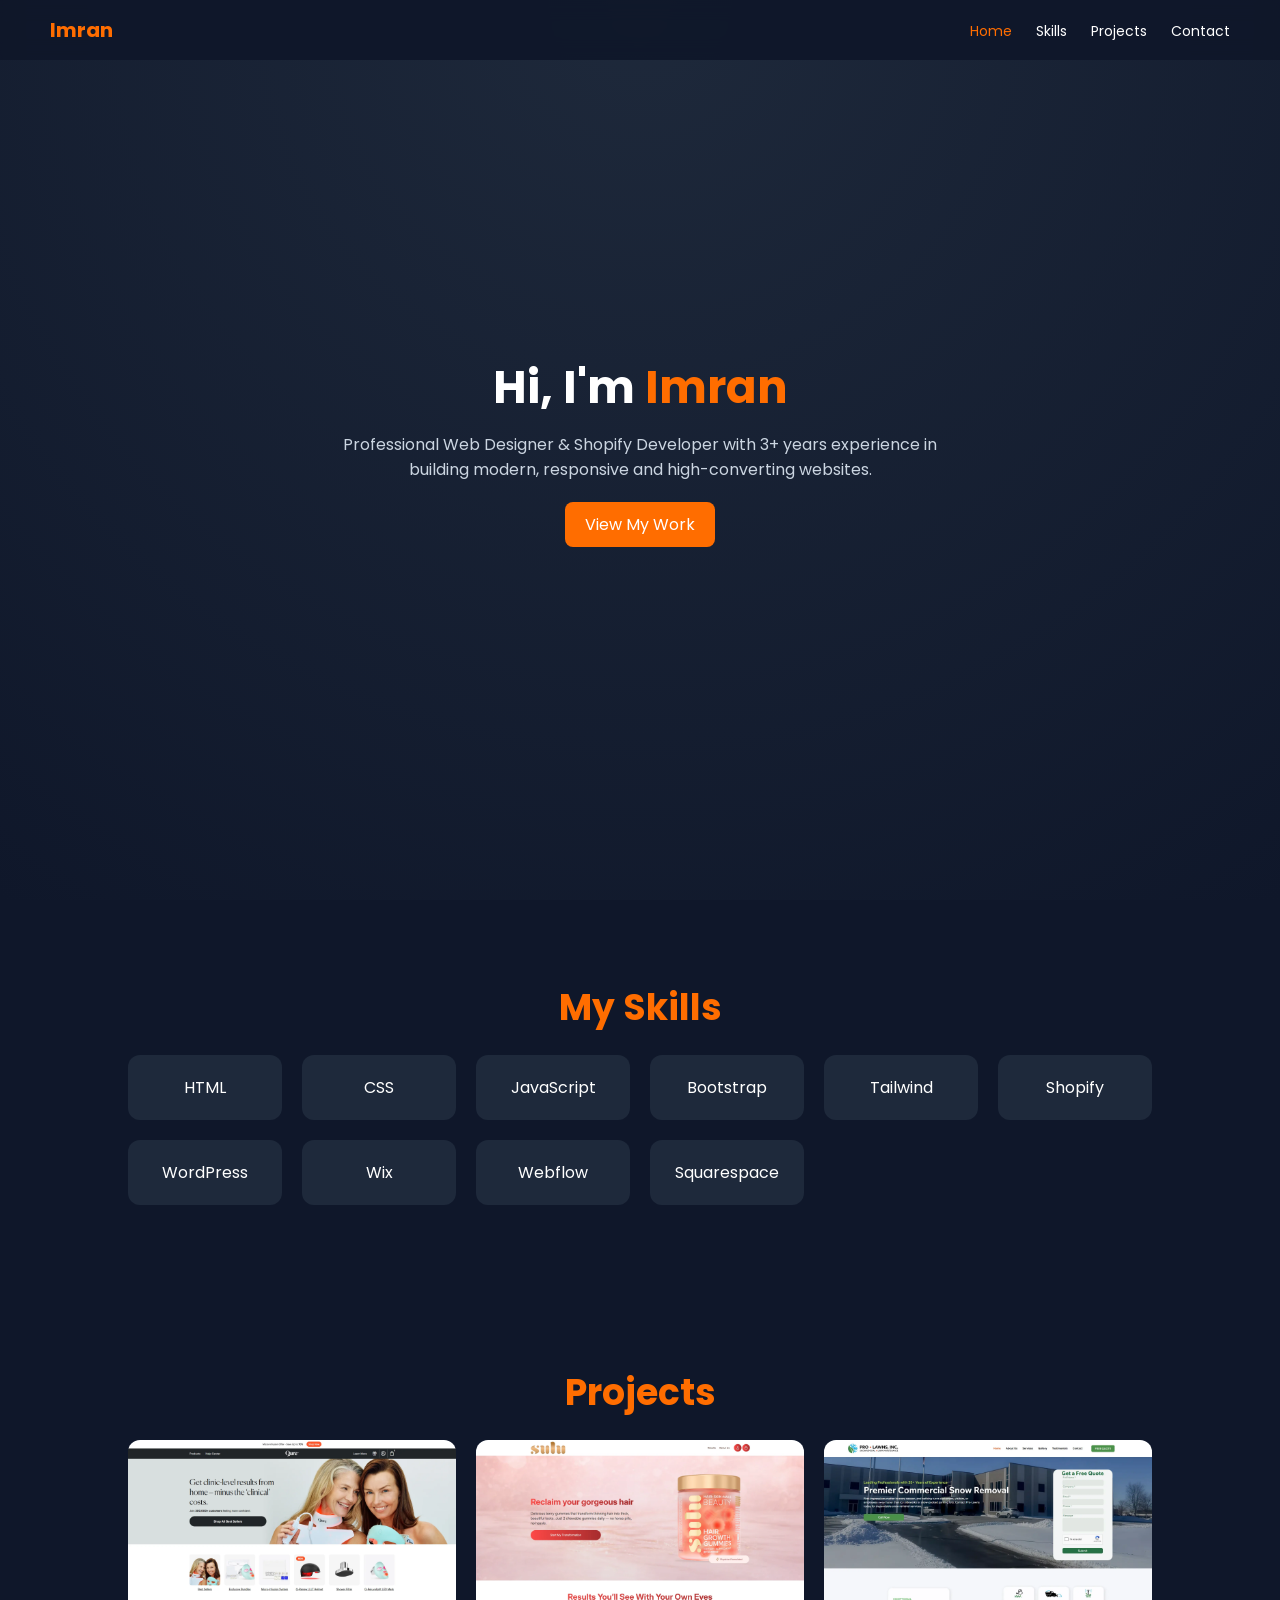
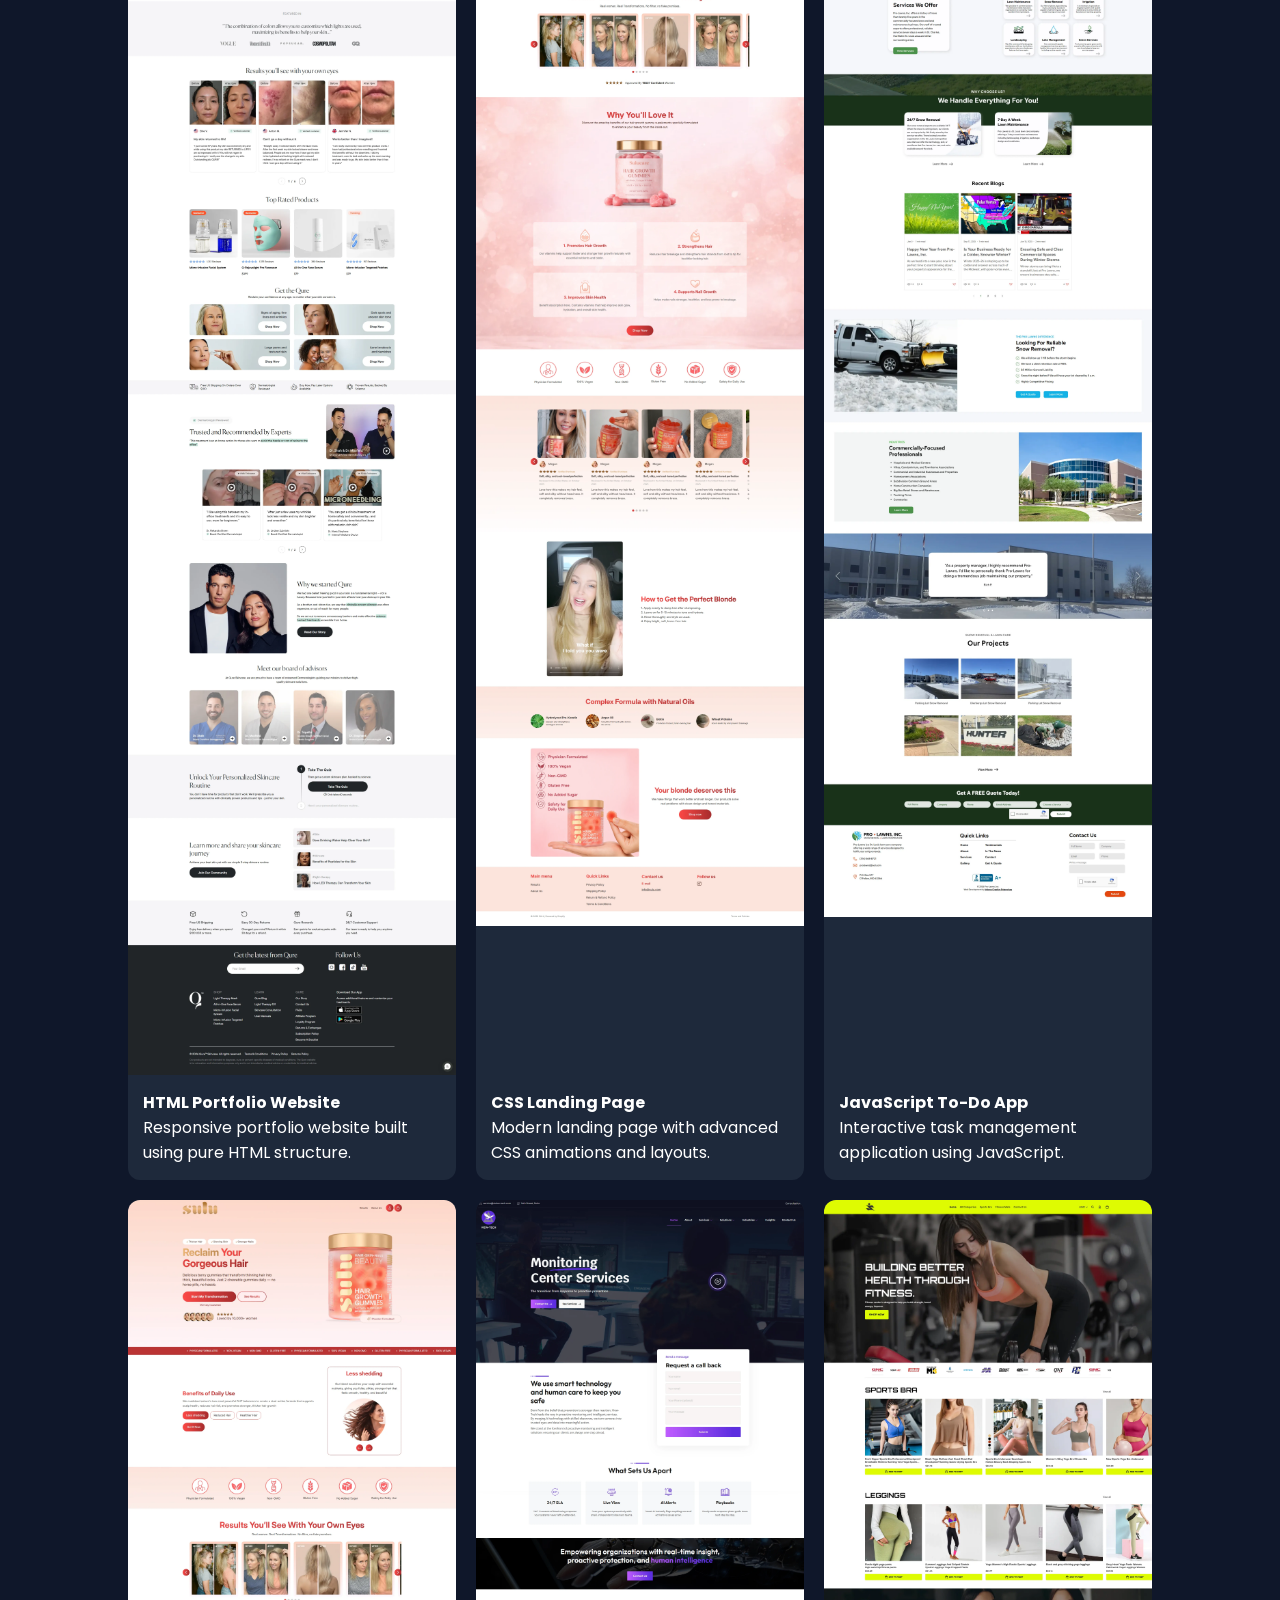
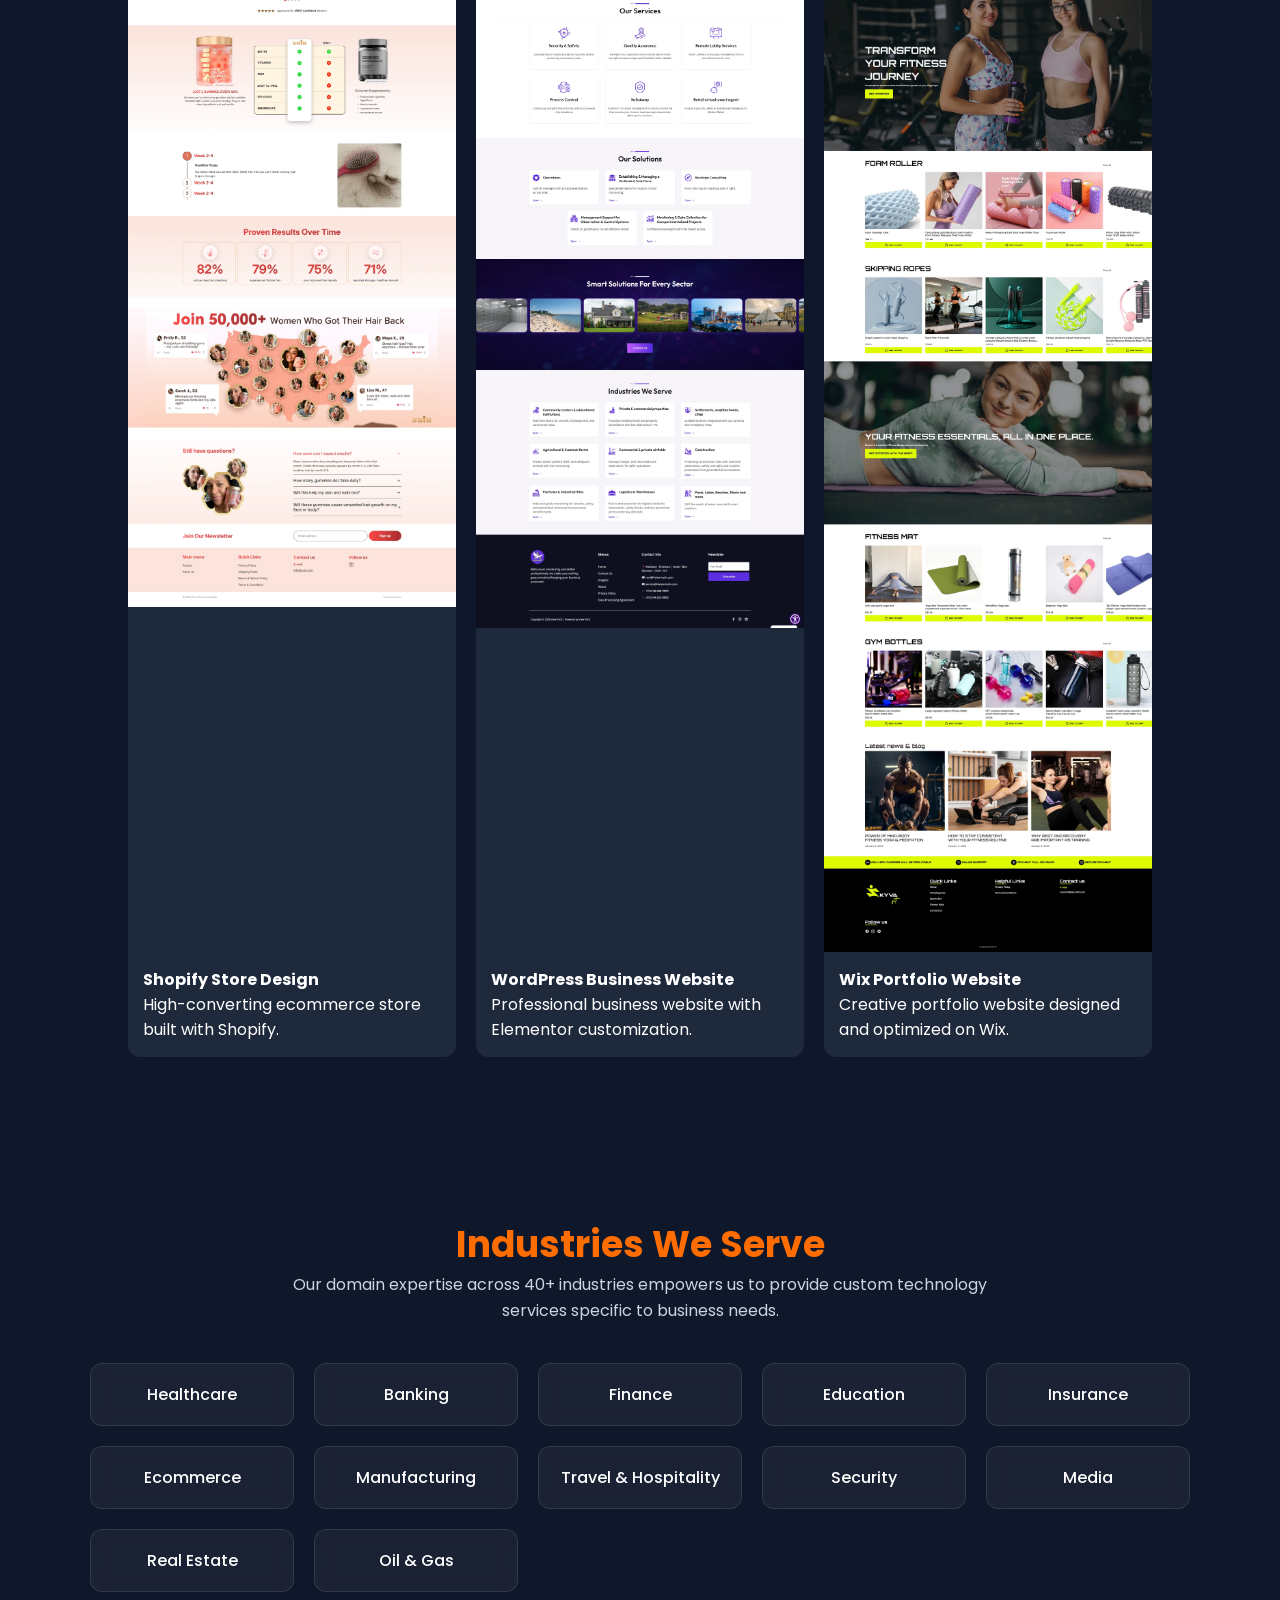
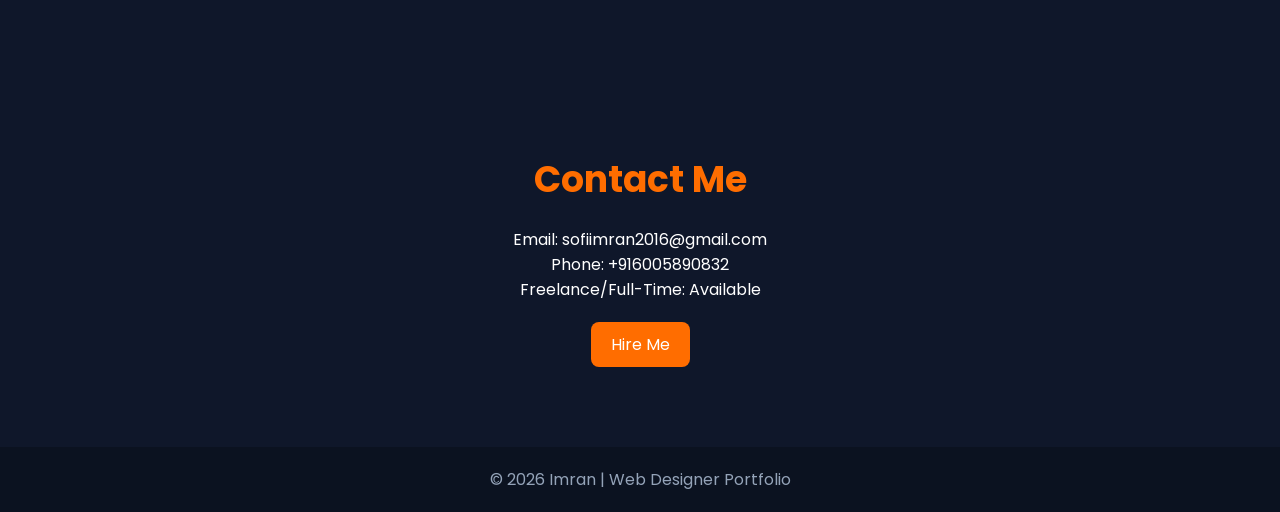
==== index.html @ a8e4a07c "add code" ====
<!DOCTYPE html>
<html lang="en">
<head>
  <meta charset="UTF-8" />
  <meta name="viewport" content="width=device-width, initial-scale=1.0"/>
  <title>Imran | Web Designer Portfolio</title>

  <!-- Google Font -->
  <link href="https://fonts.googleapis.com/css2?family=Poppins:wght@300;400;600;700&display=swap" rel="stylesheet">

  <style>
    * {
      margin: 0;
      padding: 0;
      box-sizing: border-box;
      font-family: 'Poppins', sans-serif;
      scroll-behavior: smooth;
    }

    body {
      background: #0f172a;
      color: #fff;
    }
    a {
        border: 0;
        text-decoration: none;
    }
    /* Navbar */
    header {
      position: fixed;
      width: 100%;
      top: 0;
      left: 0;
      background: rgba(15, 23, 42, 0.9);
      backdrop-filter: blur(10px);
      padding: 15px 50px;
      display: flex;
      justify-content: space-between;
      align-items: center;
      z-index: 1000;
    }

    header h1 {
      color: #ff6d00;
      font-size: 20px;
    }

    nav a {
      color: #fff;
      margin-left: 20px;
      text-decoration: none;
      font-size: 14px;
      transition: 0.3s;
    }

    nav a:hover {
      color: #ff6d00;
    }
.project-card h4, .project-card p {
    color: #fff;
    transition: all 0.3s ease;
}
.project-card:hover h4, .project-card:hover p {
    color: #ff6d00;
}
    /* Hero */
    .hero {
      height: 100vh;
      display: flex;
      justify-content: center;
      align-items: center;
      text-align: center;
      padding: 0 20px;
      background: radial-gradient(circle at top, #1e293b, #0f172a);
    }

    .hero h2 {
      font-size: 45px;
      margin-bottom: 10px;
    }

    .hero span {
      color: #ff6d00;
    }

    .hero p {
      max-width: 600px;
      margin: auto;
      color: #cbd5e1;
    }

    .btn {
      margin-top: 20px;
      display: inline-block;
      padding: 10px 20px;
      background: #ff6d00;
      color: #fff;
      border-radius: 8px;
      text-decoration: none;
      transition: 0.3s;
    }

    .btn:hover {
      background: #ff8c2a;
    }

    /* Sections */
    section {
      padding: 80px 10%;
    }

    h3 {
      font-size: 36px;
      margin-bottom: 20px;
      color: #ff6d00; 
      text-align: center;
    }

    /* Skills */
    .skills {
      display: grid;
      grid-template-columns: repeat(auto-fit, minmax(150px, 1fr));
      gap: 20px;
    }

    .skill-card {
      background: #1e293b;
      padding: 20px;
      border-radius: 12px;
      text-align: center;
      transition: 0.3s;
      cursor: pointer;
    }

    .skill-card:hover {
      transform: translateY(-5px);
      background: #273449;
    }

    /* Projects */
    .projects {
      display: grid;
      grid-template-columns: repeat(auto-fit, minmax(250px, 1fr));
      gap: 20px;
    }

    .project-card {
      background: #1e293b;
      border-radius: 12px;
      overflow: hidden;
      transition: 0.3s;
    }
    .project-card a {
        display: flex;
        flex-direction: column;
        justify-content: space-between;
        height: 100%;
    }

    .project-card img {
      width: 100%;
      height: auto;
      object-fit: cover;
    }

    .project-card div {
      padding: 15px;
    }

    .project-card:hover {
      transform: scale(1.03);
    }

    /* Contact */
    .contact {
      text-align: center;
    }

    footer {
      text-align: center;
      padding: 20px;
      background: #0b1220;
      color: #94a3b8;
    }

    /* industries I serve  */
    .industries-section {
  padding: 80px 20px;
  text-align: center;
}

.container {
  max-width: 1100px;
  margin: auto;
}

.industries-section h2 {
  font-size: 36px;
  color: #ff6d00;
}

.subtitle {
  color: #cbd5e1;
  max-width: 700px;
  margin: 0 auto 40px;
  font-size: 16px;
  line-height: 1.6;
}

.industries-grid {
  display: grid;
  grid-template-columns: repeat(auto-fit, minmax(180px, 1fr));
  gap: 20px;
}

.industry-card {
  background: rgba(255, 255, 255, 0.05);
  border: 1px solid rgba(255, 255, 255, 0.1);
  padding: 18px;
  border-radius: 12px;
  backdrop-filter: blur(10px);
  transition: all 0.3s ease;
  cursor: pointer;
  font-weight: 500;
  position: relative;
  overflow: hidden;
}

/* Hover Effect */
.industry-card:hover {
  transform: translateY(-8px);
  background: linear-gradient(135deg, #00c6ff, #0072ff);
  color: white;
  box-shadow: 0 10px 25px rgba(0,0,0,0.3);
}

/* Glow animation */
.industry-card::before {
  content: "";
  position: absolute;
  top: -50%;
  left: -50%;
  width: 200%;
  height: 200%;
  background: radial-gradient(circle, rgba(255,255,255,0.2), transparent 60%);
  transform: rotate(25deg);
  opacity: 0;
  transition: 0.4s;
}

.industry-card:hover::before {
  opacity: 1;
}
    /* industries I serve end */
  </style>
</head>

<body>

<header>
  <h1>Imran</h1>
  <nav>
    <a href="#home">Home</a>
    <a href="#skills">Skills</a>
    <a href="#projects">Projects</a>
    <a href="#contact">Contact</a>
  </nav>
</header>

<!-- HERO -->
<section class="hero" id="home">
  <div>
    <h2>Hi, I'm <span>Imran</span></h2>
    <p>Professional Web Designer & Shopify Developer with 3+ years experience in building modern, responsive and high-converting websites.</p>
    <a href="#projects" class="btn">View My Work</a>
  </div>
</section>

<!-- SKILLS -->
<section id="skills">
  <h3>My Skills</h3>
  <div class="skills">
    <div class="skill-card">HTML</div>
    <div class="skill-card">CSS</div>
    <div class="skill-card">JavaScript</div>
    <div class="skill-card">Bootstrap</div>
    <div class="skill-card">Tailwind</div>
    <div class="skill-card">Shopify</div>
    <div class="skill-card">WordPress</div>
    <div class="skill-card">Wix</div>
    <div class="skill-card">Webflow</div>
    <div class="skill-card">Squarespace</div>
  </div>
</section>

<!-- PROJECTS -->
<section id="projects">
  <h3>Projects</h3>

  <div class="projects">

    <div class="project-card">
        <a href="https://qureskincare.com/products/shower-filter-replacement" target="_blank">
      <img src="./images/html-project.webp" alt="HTML Project">
      <div>
        <h4>HTML Portfolio Website</h4>
        <p>Responsive portfolio website built using pure HTML structure.</p>
      </div>
      </a>
    </div>

    <div class="project-card">
        <a href="https://sulucare.com/pages/results" target="_blank">
            <img src="./images/css-landing-page.webp" alt="CSS Project">
            <div>
                <h4>CSS Landing Page</h4>
                <p>Modern landing page with advanced CSS animations and layouts.</p>
            </div>
        </a>
    </div>

    <div class="project-card">
        <a href="https://www.pro-lawnsinc.com/">
      <img src="./images/wix.webp" alt="JavaScript Project">
      <div>
        <h4>JavaScript To-Do App</h4>
        <p>Interactive task management application using JavaScript.</p>
      </div>
      </a>
    </div> 

    <!-- <div class="project-card">
      <img src="https://via.placeholder.com/600x400" alt="Bootstrap Project">
      <div>
        <h4>Bootstrap Business Website</h4>
        <p>Fully responsive company website built with Bootstrap.</p>
      </div>
    </div>

    <div class="project-card">
      <img src="https://via.placeholder.com/600x400" alt="Tailwind Project">
      <div>
        <h4>Tailwind SaaS Landing Page</h4>
        <p>Fast and modern SaaS website designed using Tailwind CSS.</p>
      </div>
    </div> -->

    <div class="project-card">
        <a href="https://sulucare.com/products/hair-growth-gummies-hair-skin-nails" target="_blank">
            <img src="./images/shopify.webp" alt="Shopify Project">
            <div>
                <h4>Shopify Store Design</h4>
                <p>High-converting ecommerce store built with Shopify.</p>
            </div>
        </a>
    </div>
 
    <div class="project-card">
        <a href="https://4view-tech.com/">
            <img src="./images/wordpress.webp" alt="WordPress Project">
            <div>
                <h4>WordPress Business Website</h4>
                <p>Professional business website with Elementor customization.</p>
            </div> 
      </a>
    </div>

    <div class="project-card">
        <a href="https://skyvafit.com/">
      <img src="./images/skyvafit.webp" alt="Wix Project">
      <div>
        <h4>Wix Portfolio Website</h4>
        <p>Creative portfolio website designed and optimized on Wix.</p>
      </div>
      </a>
    </div>

    <!-- <div class="project-card">
      <img src="https://via.placeholder.com/600x400" alt="Webflow Project">
      <div>
        <h4>Webflow Website</h4>
        <p>Modern and responsive website developed with Webflow.</p>
      </div>
    </div>

    <div class="project-card">
      <img src="https://via.placeholder.com/600x400" alt="Squarespace Project">
      <div>
        <h4>Squarespace Business Site</h4>
        <p>Elegant business website built using Squarespace.</p>
      </div>
    </div> -->

  </div>
</section>

<!-- industries i serve  -->
 <section class="industries-section">
  <div class="container">
    
    <h2>Industries We Serve</h2>
    <p class="subtitle">
      Our domain expertise across 40+ industries empowers us to provide custom technology services specific to business needs.
    </p>

    <div class="industries-grid">

      <div class="industry-card">Healthcare</div>
      <div class="industry-card">Banking</div>
      <div class="industry-card">Finance</div>
      <div class="industry-card">Education</div>
      <div class="industry-card">Insurance</div>
      <div class="industry-card">Ecommerce</div>
      <div class="industry-card">Manufacturing</div>
      <div class="industry-card">Travel & Hospitality</div>
      <div class="industry-card">Security</div>
      <div class="industry-card">Media</div>
      <div class="industry-card">Real Estate</div>
      <div class="industry-card">Oil & Gas</div>

    </div>

  </div>
</section>
<!-- industries i serve end -->

<!-- CONTACT -->
<section id="contact" class="contact">
  <h3>Contact Me</h3>
  <p>Email: sofiimran2016@gmail.com</p>
  <p>Phone: +916005890832</p>
  <p>Freelance/Full-Time: Available</p>
  <a class="btn" href="mailto:sofiimran2016@gmail.com">Hire Me</a>
</section>

<footer>
  © 2026 Imran | Web Designer Portfolio
</footer>

<script>
  // smooth highlight effect on scroll
  const links = document.querySelectorAll("nav a");

  window.addEventListener("scroll", () => {
    let fromTop = window.scrollY;

    links.forEach(link => {
      const section = document.querySelector(link.getAttribute("href"));

      if (
        section.offsetTop <= fromTop + 100 &&
        section.offsetTop + section.offsetHeight > fromTop + 100
      ) {
        link.style.color = "#ff6d00";
      } else {
        link.style.color = "#fff";
      }
    });
  });
</script>

</body>
</html>
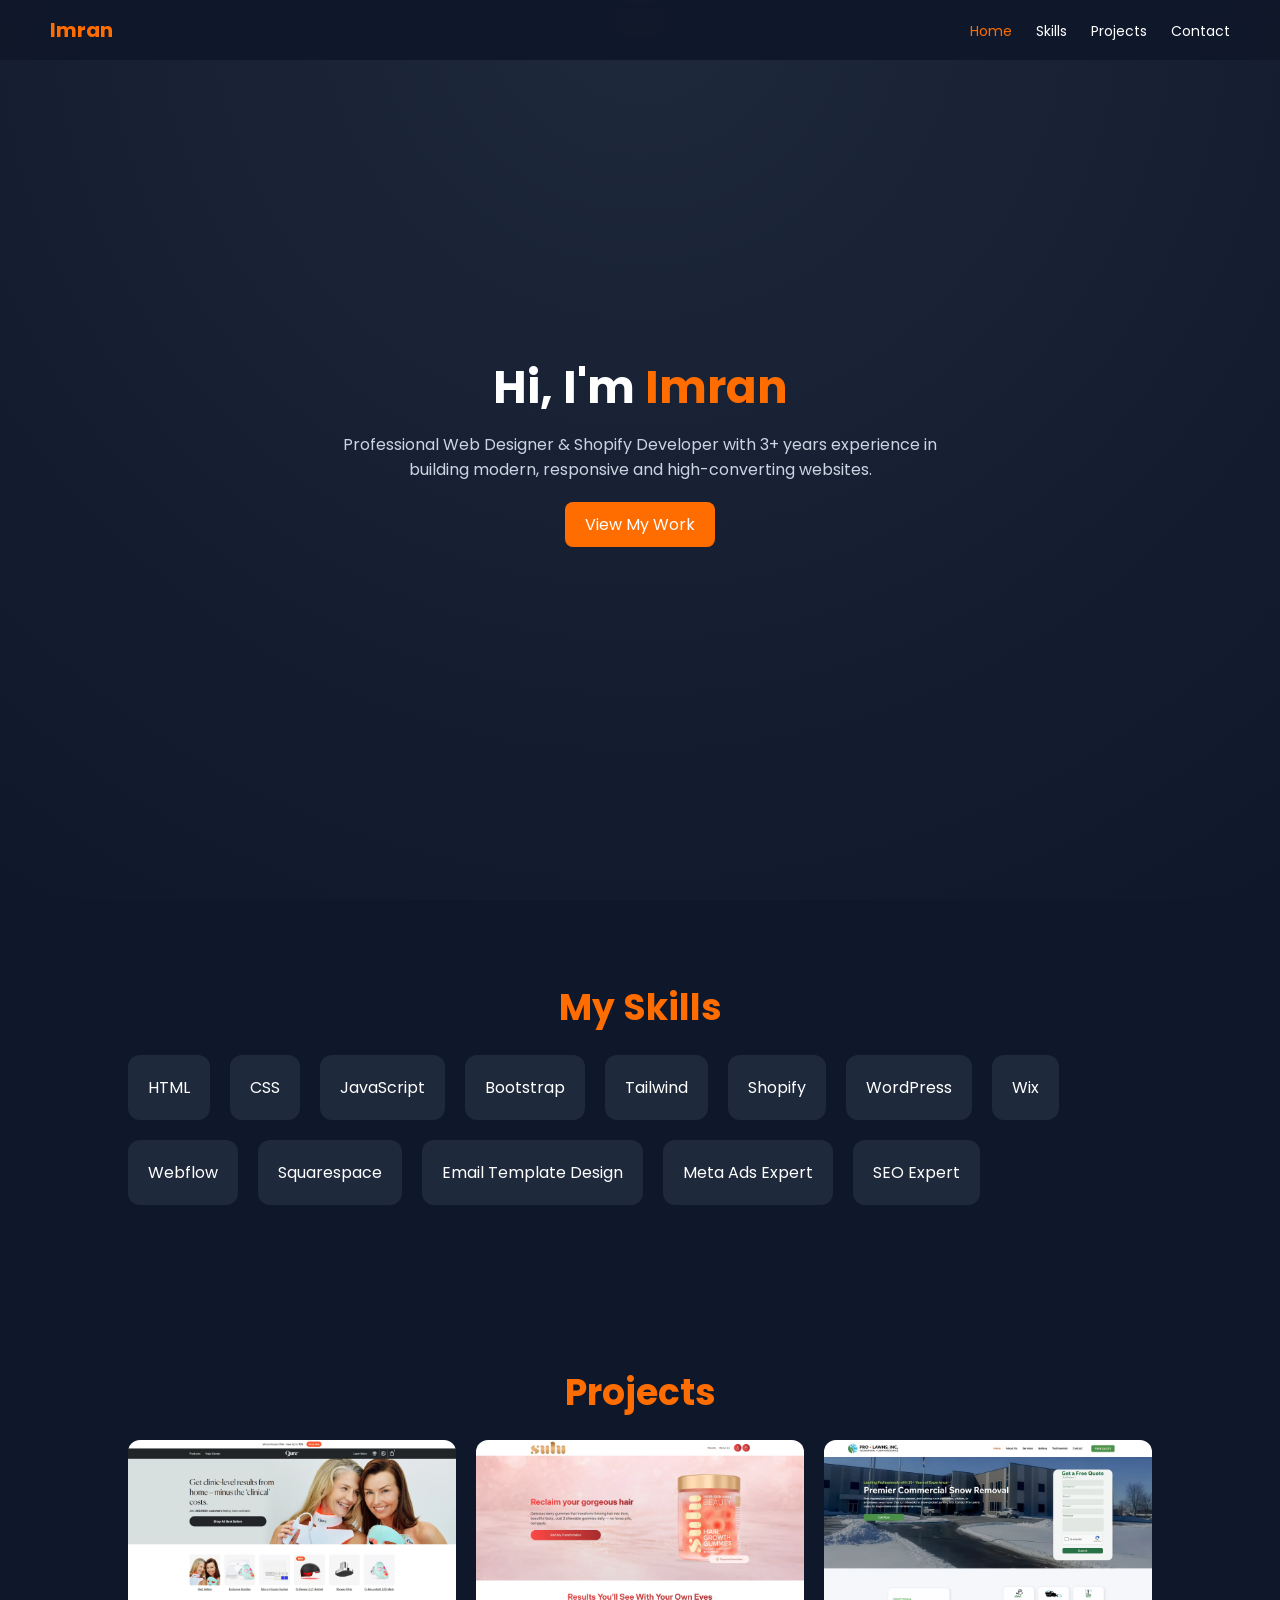
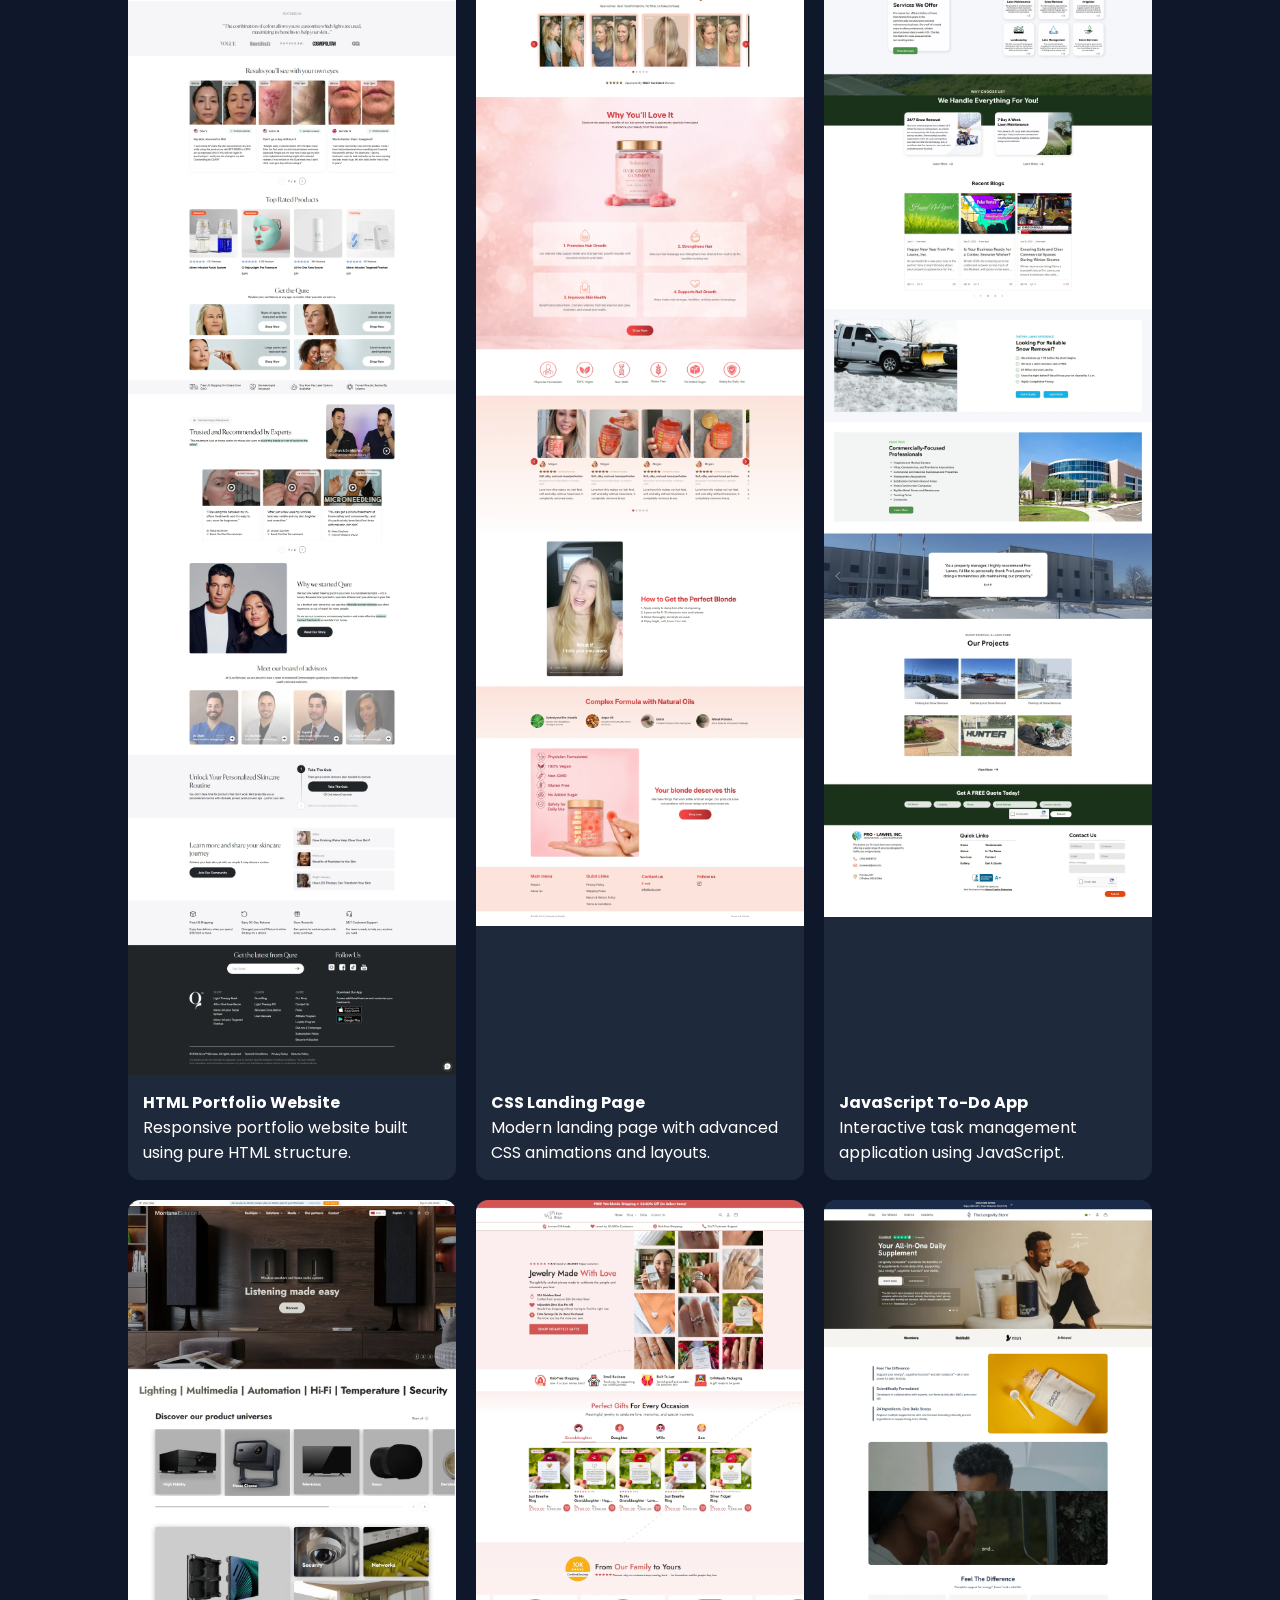
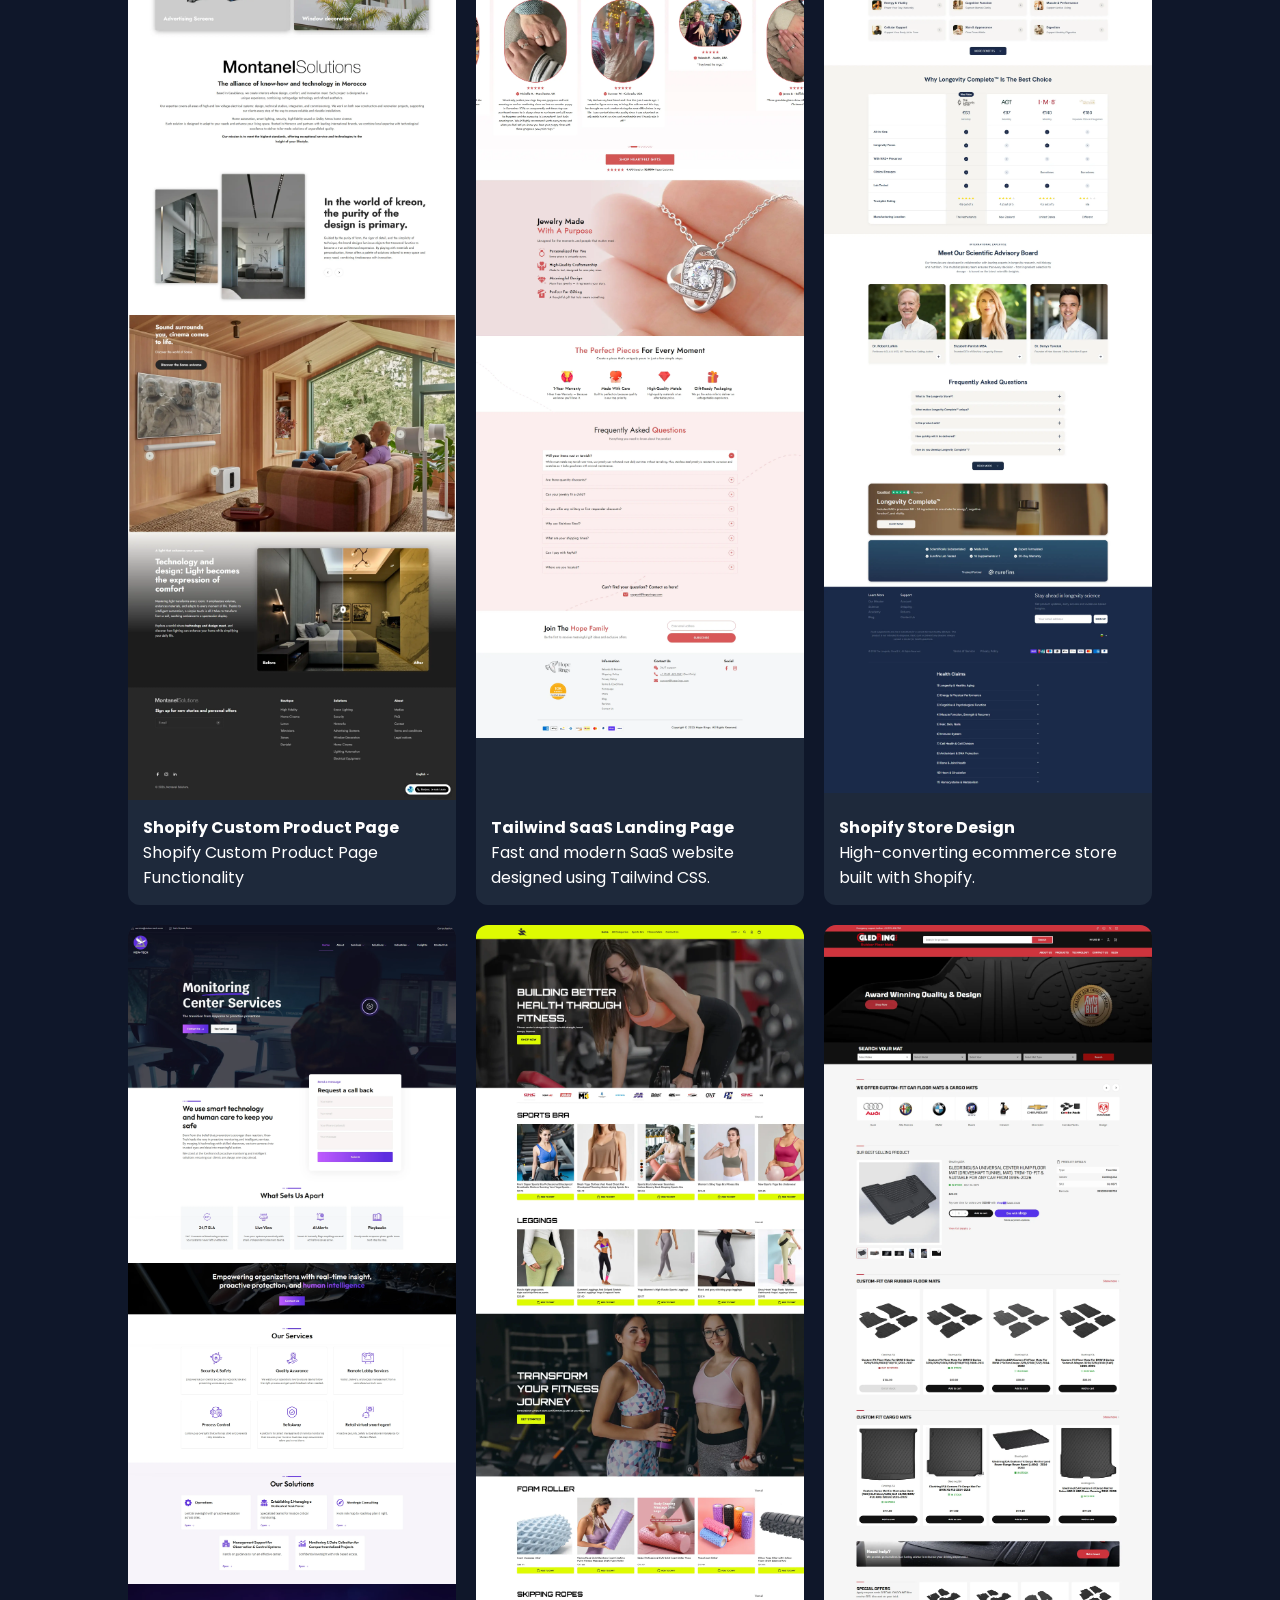
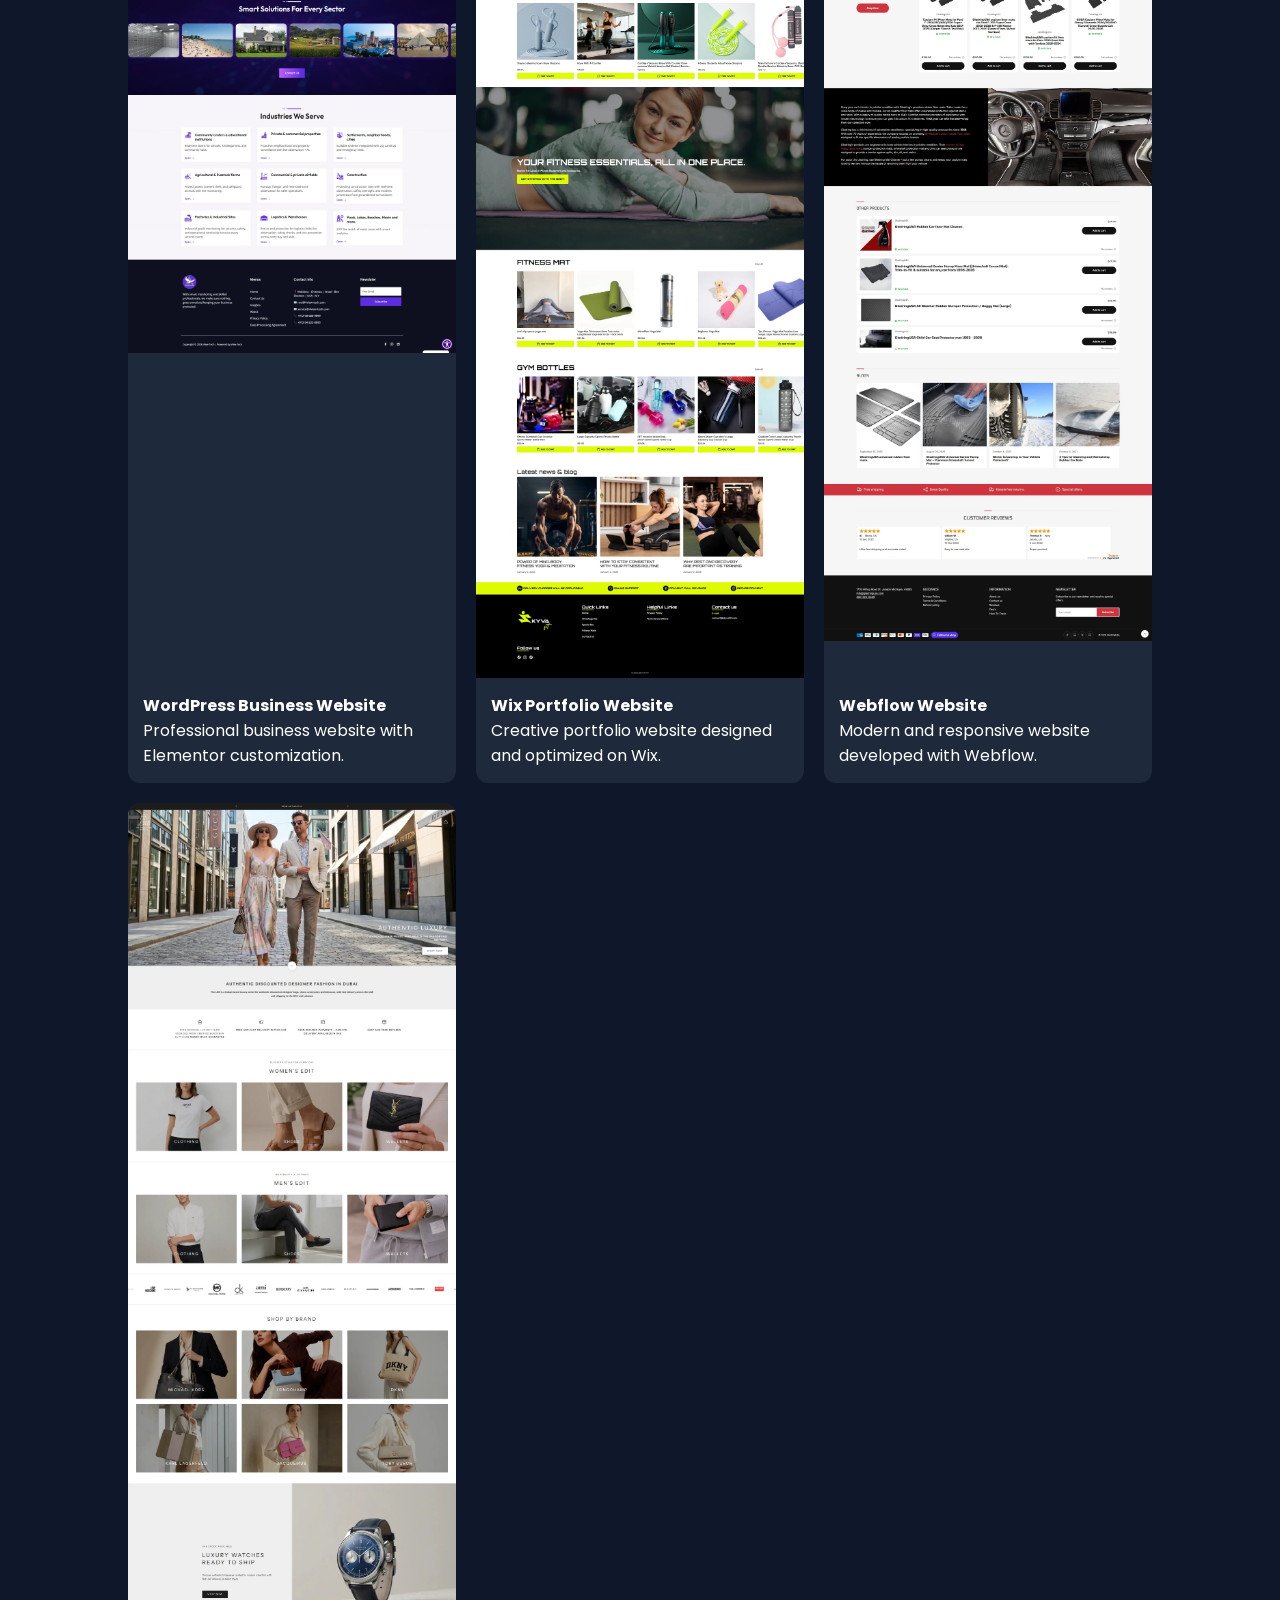
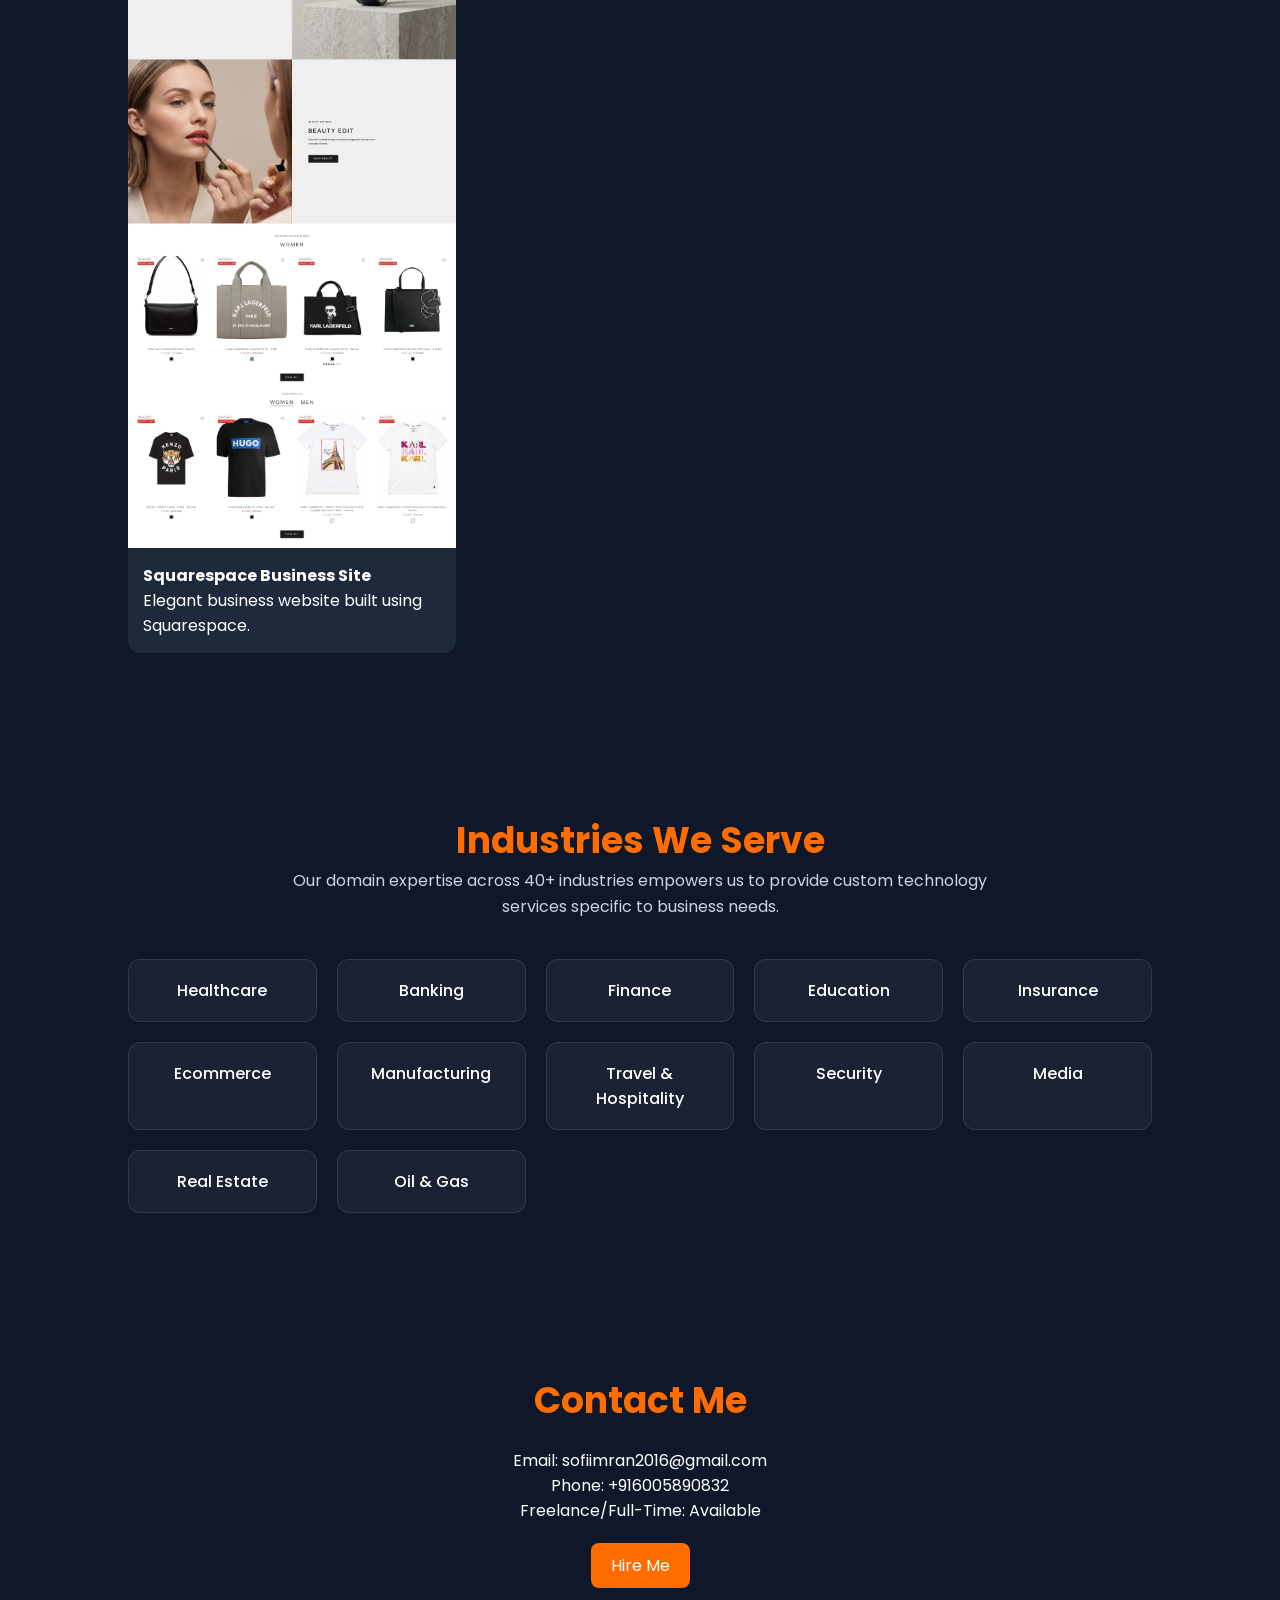
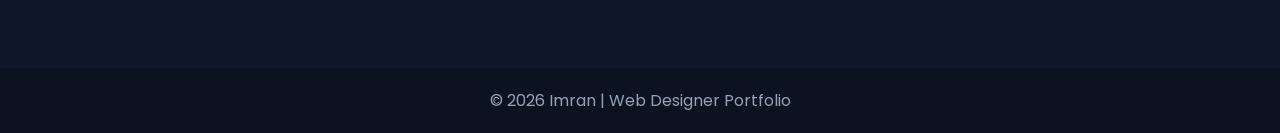
==== commit e29e4ba1: "code added" ====
--- a/index.html
+++ b/index.html
@@ -117,12 +117,11 @@
     }
 
     /* Skills */
-    .skills {
-      display: grid;
-      grid-template-columns: repeat(auto-fit, minmax(150px, 1fr));
-      gap: 20px;
-    }
-
+.skills {
+    display: flex;
+    gap: 20px;
+    flex-wrap: wrap;
+}
     .skill-card {
       background: #1e293b;
       padding: 20px;
@@ -161,6 +160,7 @@
       width: 100%;
       height: auto;
       object-fit: cover;
+      object-position: top;
     }
 
     .project-card div {
@@ -185,9 +185,9 @@
 
     /* industries I serve  */
     .industries-section {
-  padding: 80px 20px;
-  text-align: center;
-}
+    padding: 80px 10%;
+    text-align: center;
+  }
 
 .container {
   max-width: 1100px;
@@ -228,10 +228,10 @@
 
 /* Hover Effect */
 .industry-card:hover {
-  transform: translateY(-8px);
-  background: linear-gradient(135deg, #00c6ff, #0072ff);
-  color: white;
-  box-shadow: 0 10px 25px rgba(0,0,0,0.3);
+    transform: translateY(-8px);
+    background: linear-gradient(135deg, #ff6d00, #0f172a);
+    color: white;
+    box-shadow: 0 10px 25px rgba(0,0,0,0.3);
 }
 
 /* Glow animation */
@@ -290,6 +290,9 @@
     <div class="skill-card">Wix</div>
     <div class="skill-card">Webflow</div>
     <div class="skill-card">Squarespace</div>
+    <div class="skill-card">Email Template Design</div>
+    <div class="skill-card">Meta Ads Expert</div>
+    <div class="skill-card">SEO Expert</div>
   </div>
 </section>
 
@@ -329,25 +332,29 @@
       </a>
     </div> 
 
-    <!-- <div class="project-card">
-      <img src="https://via.placeholder.com/600x400" alt="Bootstrap Project">
-      <div>
-        <h4>Bootstrap Business Website</h4>
-        <p>Fully responsive company website built with Bootstrap.</p>
-      </div>
-    </div>
-
-    <div class="project-card">
-      <img src="https://via.placeholder.com/600x400" alt="Tailwind Project">
+    <div class="project-card">
+      <a href="https://montanelsolutions.com/en">
+        <img src="./images/montanelsolutions.webp" alt="Hire Shopify Expert Developer">
+        <div>
+          <h4>Shopify Custom Product Page</h4>
+          <p>Shopify Custom Product Page Functionality</p>
+        </div>
+      </a>
+    </div>
+
+    <div class="project-card">
+      <a href="https://hoperings.com/">
+      <img src="./images/hopering.webp" alt="Tailwind Project">
       <div>
         <h4>Tailwind SaaS Landing Page</h4>
         <p>Fast and modern SaaS website designed using Tailwind CSS.</p>
       </div>
-    </div> -->
-
-    <div class="project-card">
-        <a href="https://sulucare.com/products/hair-growth-gummies-hair-skin-nails" target="_blank">
-            <img src="./images/shopify.webp" alt="Shopify Project">
+      </a>
+    </div> 
+
+    <div class="project-card">
+        <a href="https://thelongevitystore.com/" target="_blank">
+            <img src="./images/longvity.webp" alt="Shopify Project">
             <div>
                 <h4>Shopify Store Design</h4>
                 <p>High-converting ecommerce store built with Shopify.</p>
@@ -375,28 +382,31 @@
       </a>
     </div>
 
-    <!-- <div class="project-card">
-      <img src="https://via.placeholder.com/600x400" alt="Webflow Project">
+     <div class="project-card">
+      <a href="https://gledringusa.com/">
+      <img src="./images/gledring.webp" alt="Webflow Project">
       <div>
         <h4>Webflow Website</h4>
         <p>Modern and responsive website developed with Webflow.</p>
       </div>
-    </div>
-
-    <div class="project-card">
-      <img src="https://via.placeholder.com/600x400" alt="Squarespace Project">
+      </a>
+    </div>
+
+    <div class="project-card">
+      <a href="https://www.the-lbb.com/">
+      <img src="./images/llb.webp" alt="Squarespace Project">
       <div>
         <h4>Squarespace Business Site</h4>
         <p>Elegant business website built using Squarespace.</p>
       </div>
-    </div> -->
+      </a>
+    </div> 
 
   </div>
 </section>
 
 <!-- industries i serve  -->
  <section class="industries-section">
-  <div class="container">
     
     <h2>Industries We Serve</h2>
     <p class="subtitle">
@@ -420,7 +430,6 @@
 
     </div>
 
-  </div>
 </section>
 <!-- industries i serve end -->
 
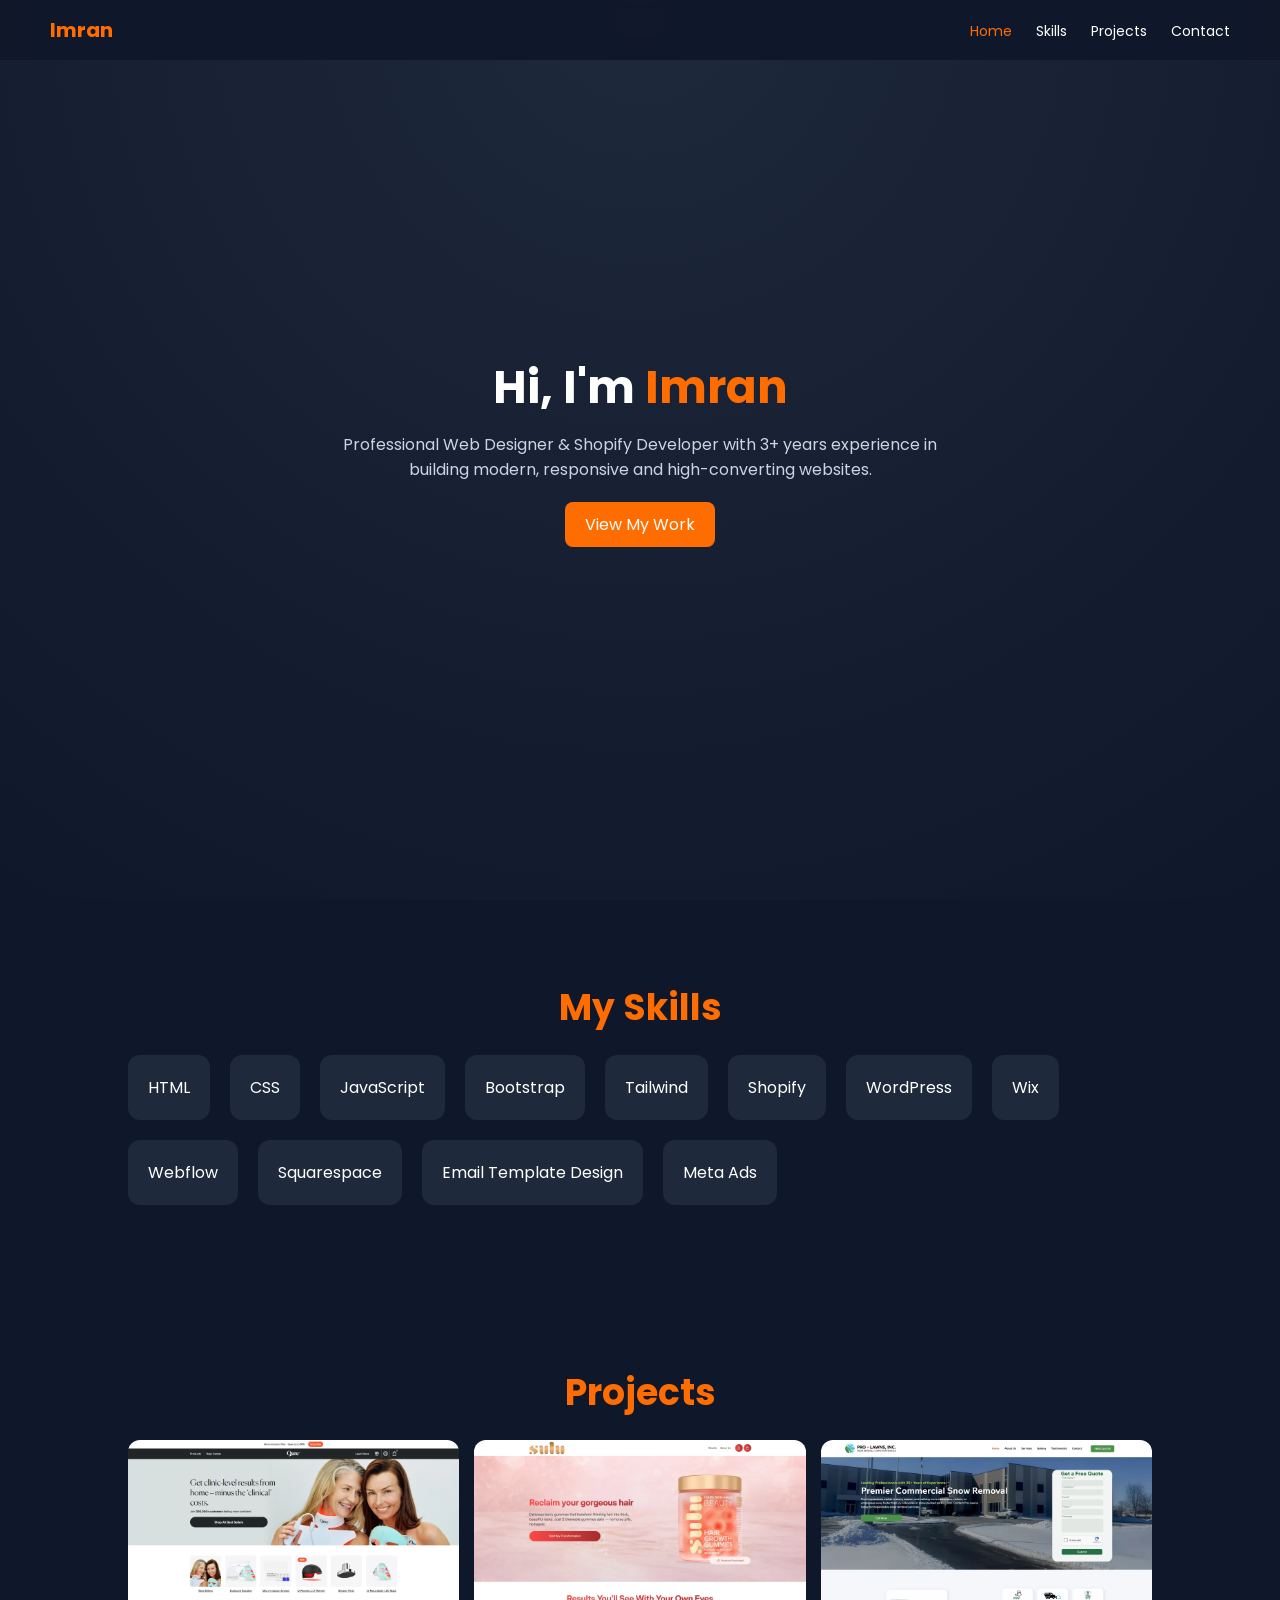
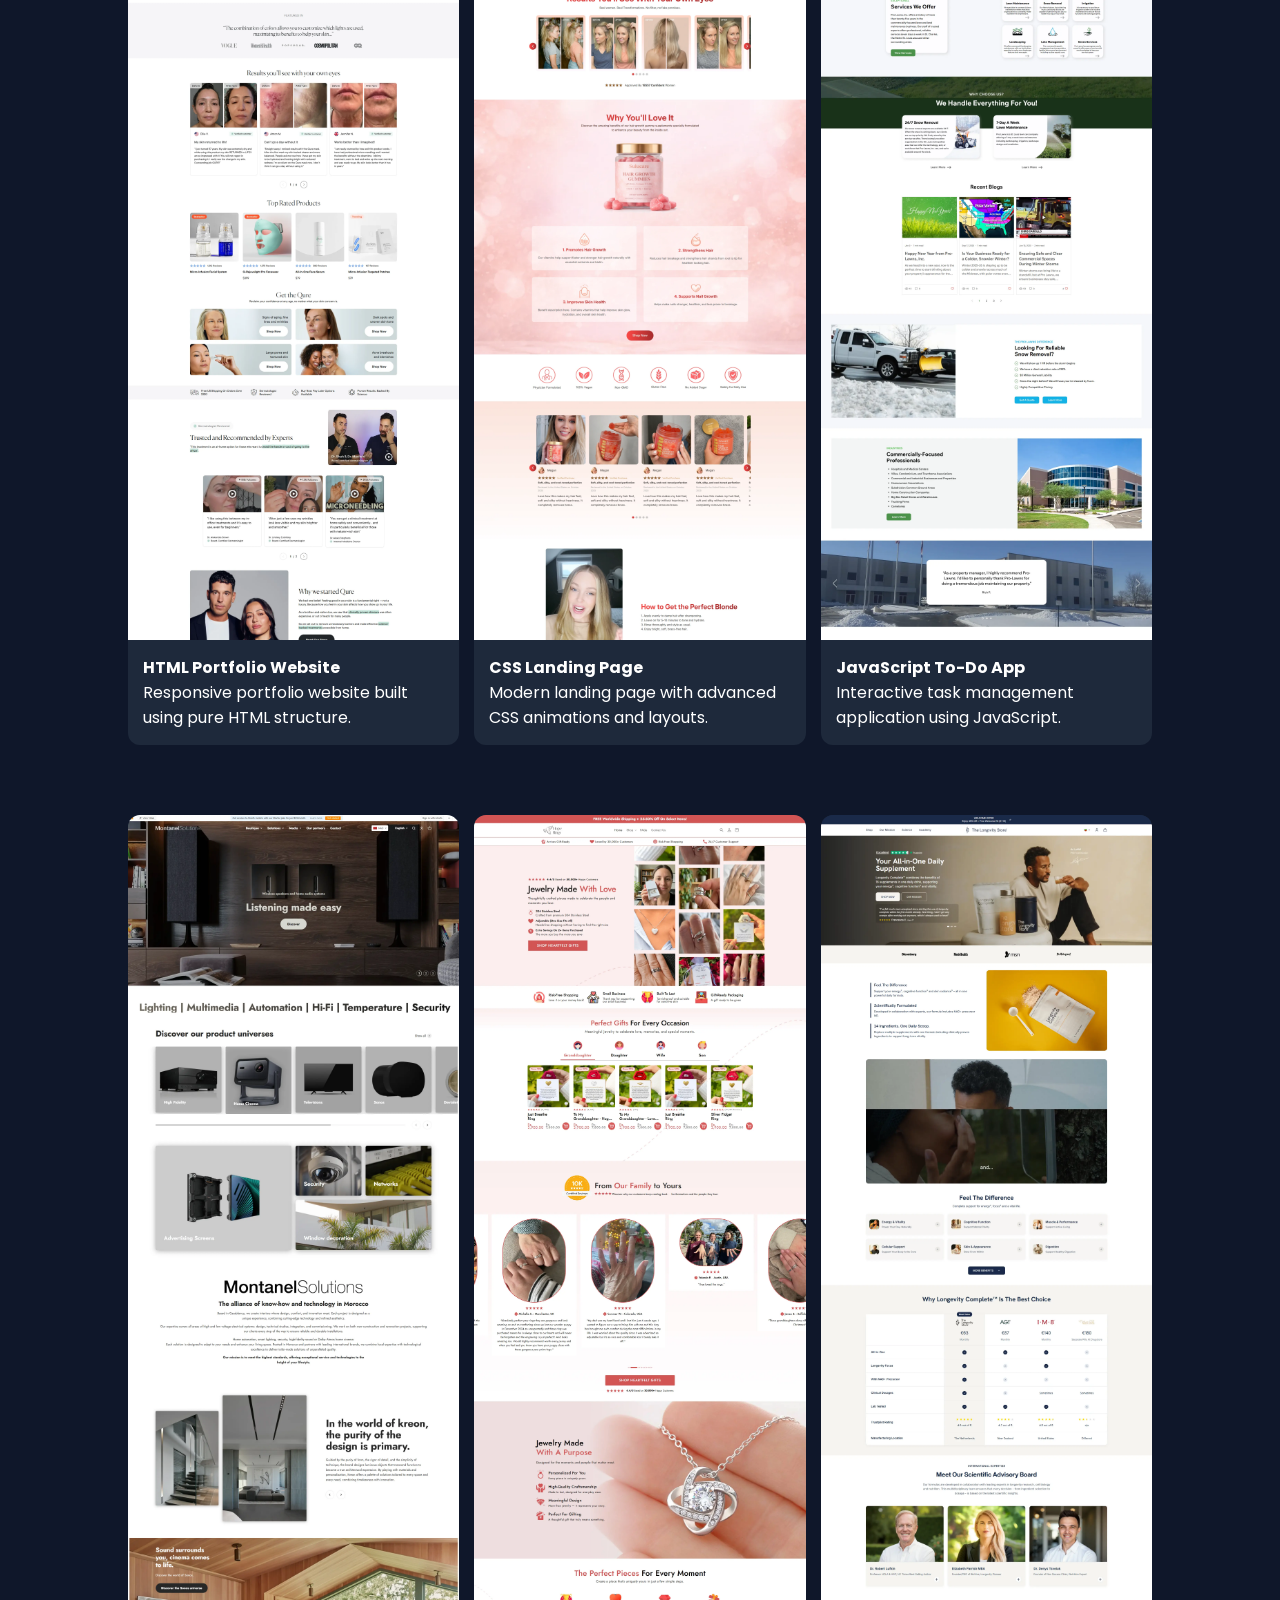
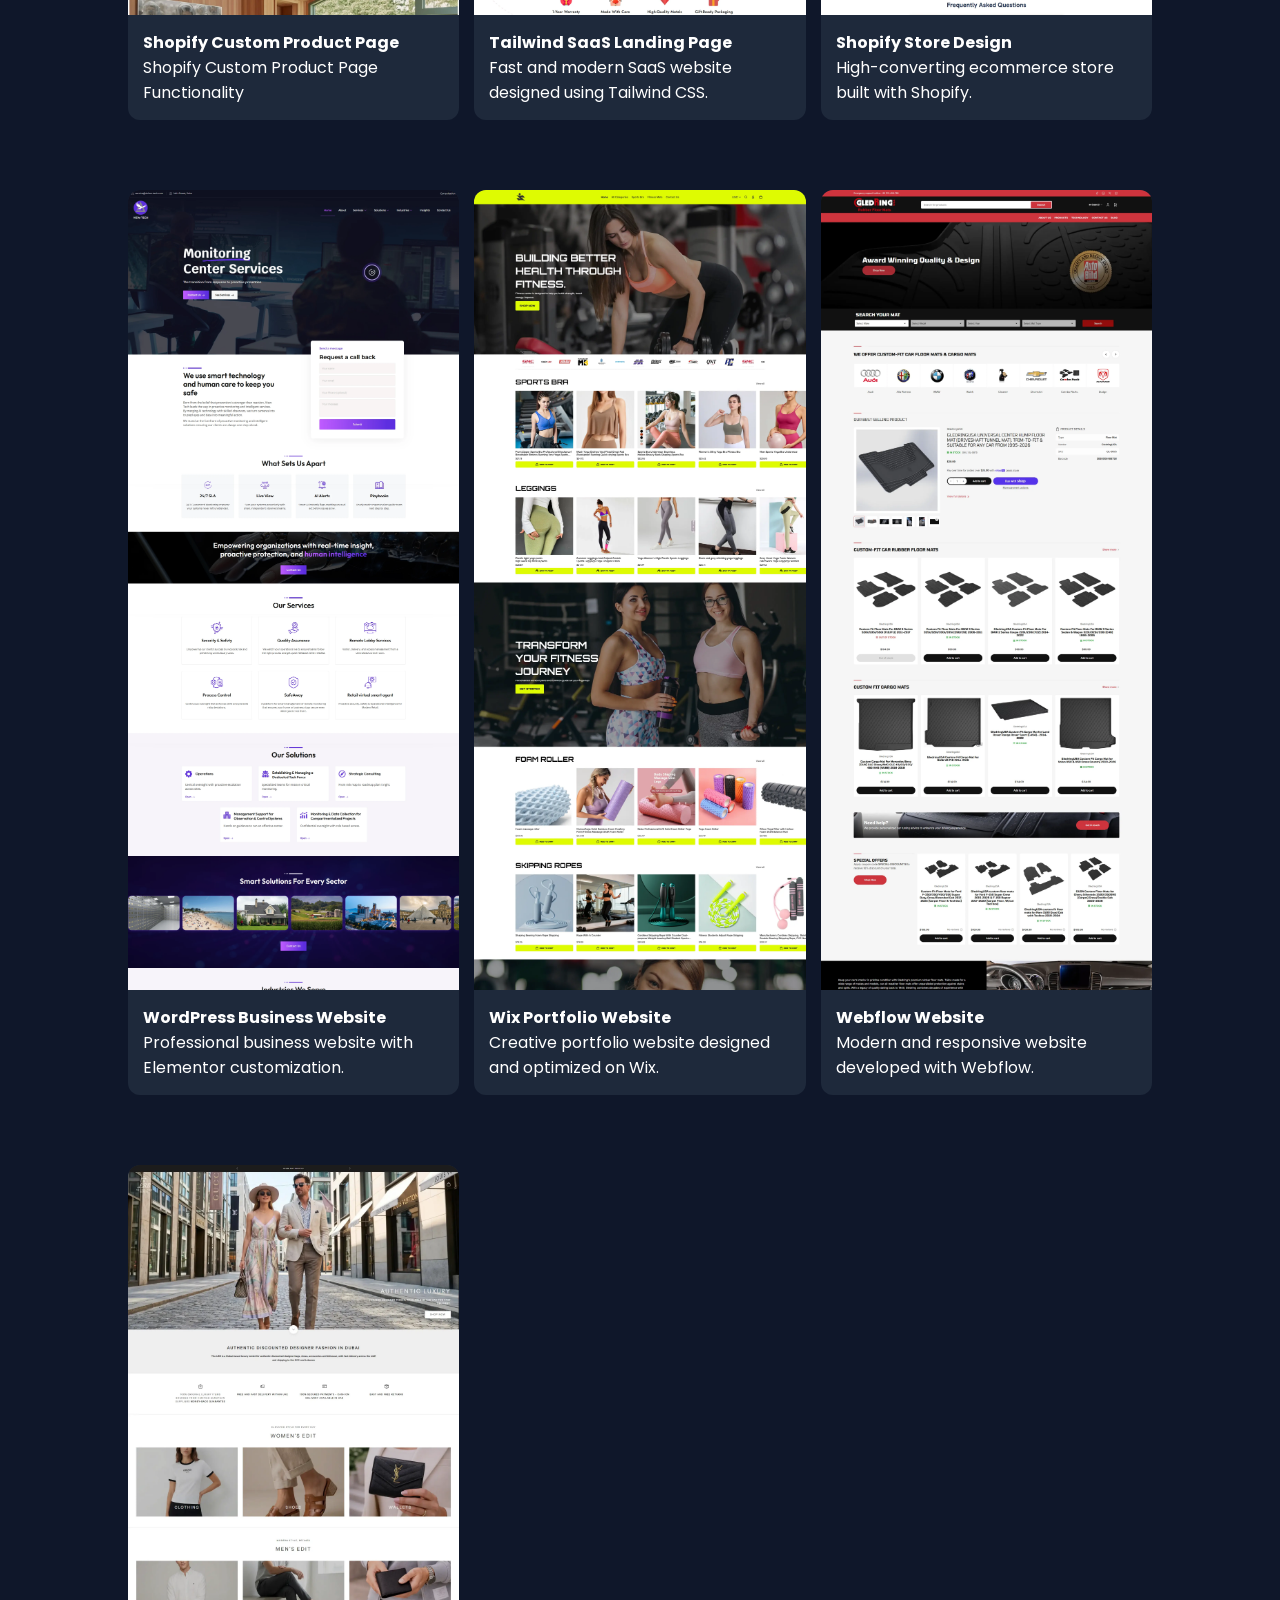
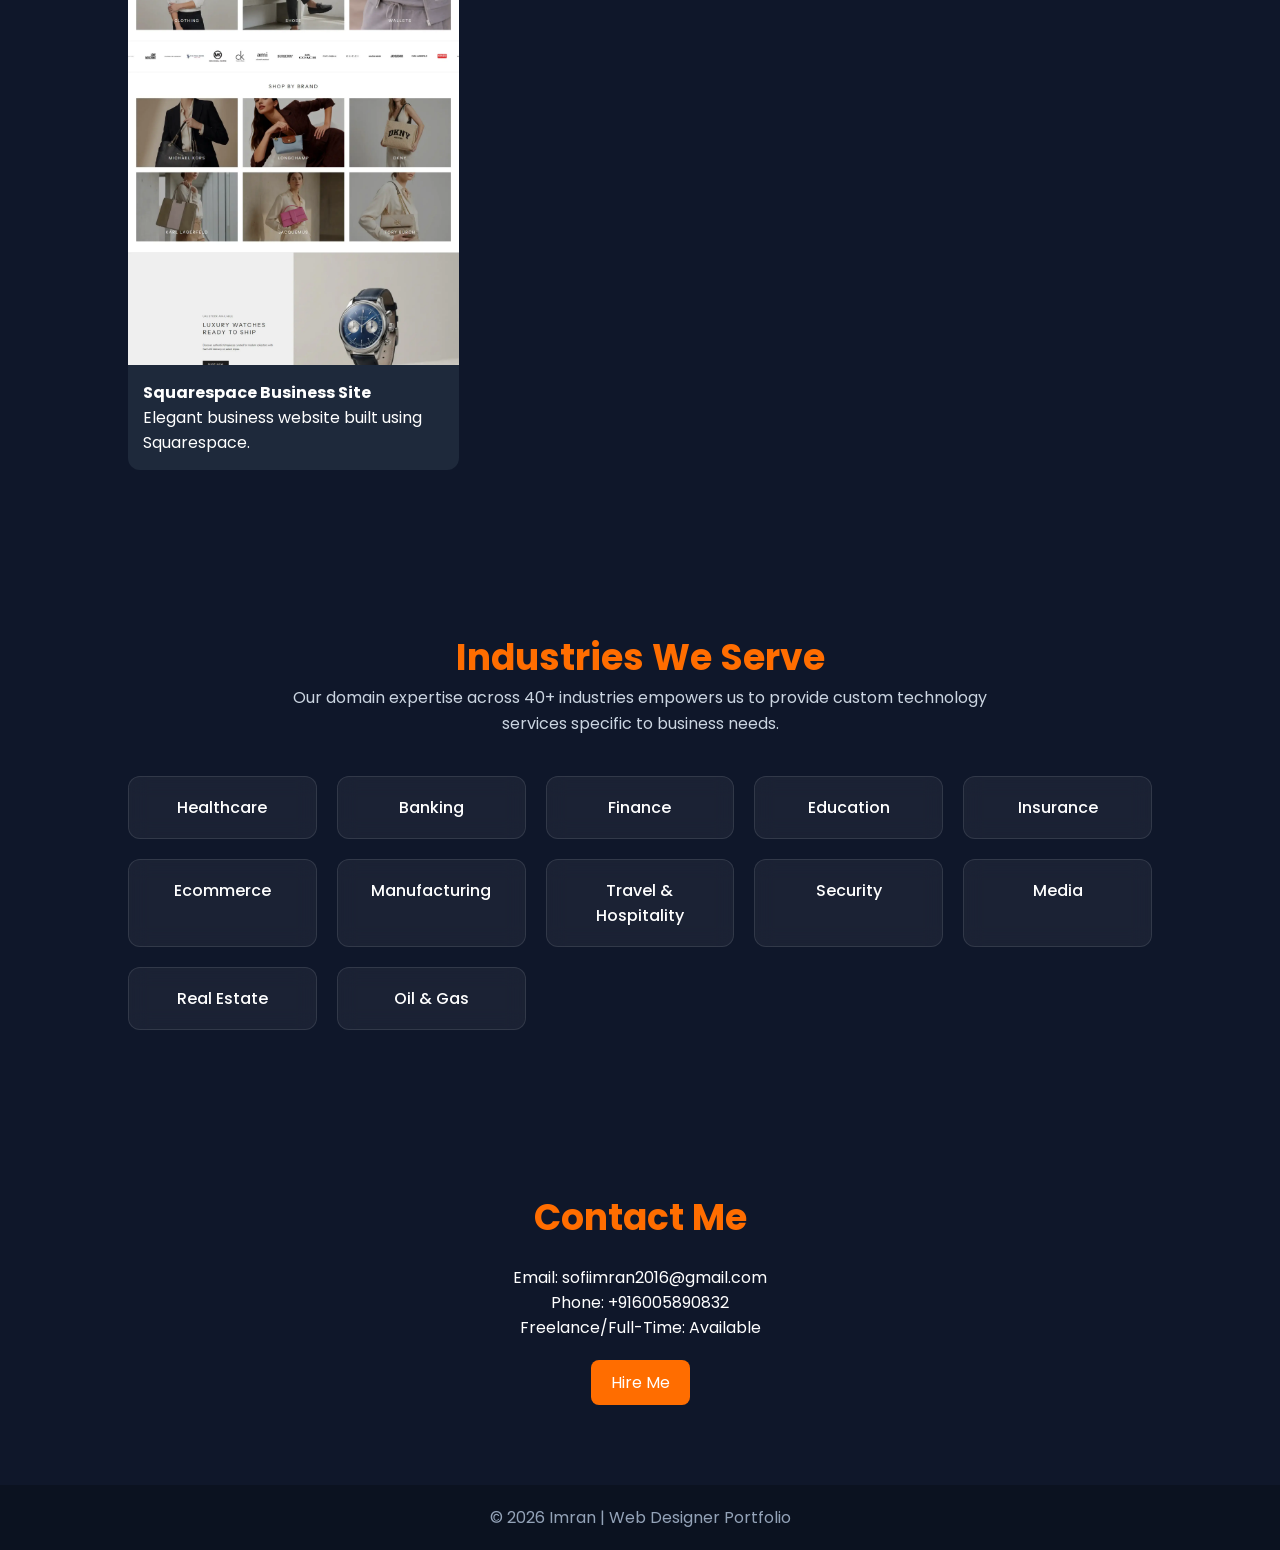
==== commit 4edd1ad8: "code added" ====
--- a/index.html
+++ b/index.html
@@ -137,11 +137,12 @@
     }
 
     /* Projects */
-    .projects {
-      display: grid;
-      grid-template-columns: repeat(auto-fit, minmax(250px, 1fr));
-      gap: 20px;
-    }
+.projects {
+    display: grid;
+    grid-template-columns: repeat(auto-fit, minmax(250px, 1fr));
+    column-gap: 15px;
+    row-gap: 70px;
+}
 
     .project-card {
       background: #1e293b;
@@ -158,7 +159,7 @@
 
     .project-card img {
       width: 100%;
-      height: auto;
+      height: 800px;
       object-fit: cover;
       object-position: top;
     }
@@ -291,8 +292,7 @@
     <div class="skill-card">Webflow</div>
     <div class="skill-card">Squarespace</div>
     <div class="skill-card">Email Template Design</div>
-    <div class="skill-card">Meta Ads Expert</div>
-    <div class="skill-card">SEO Expert</div>
+    <div class="skill-card">Meta Ads</div>
   </div>
 </section>
 
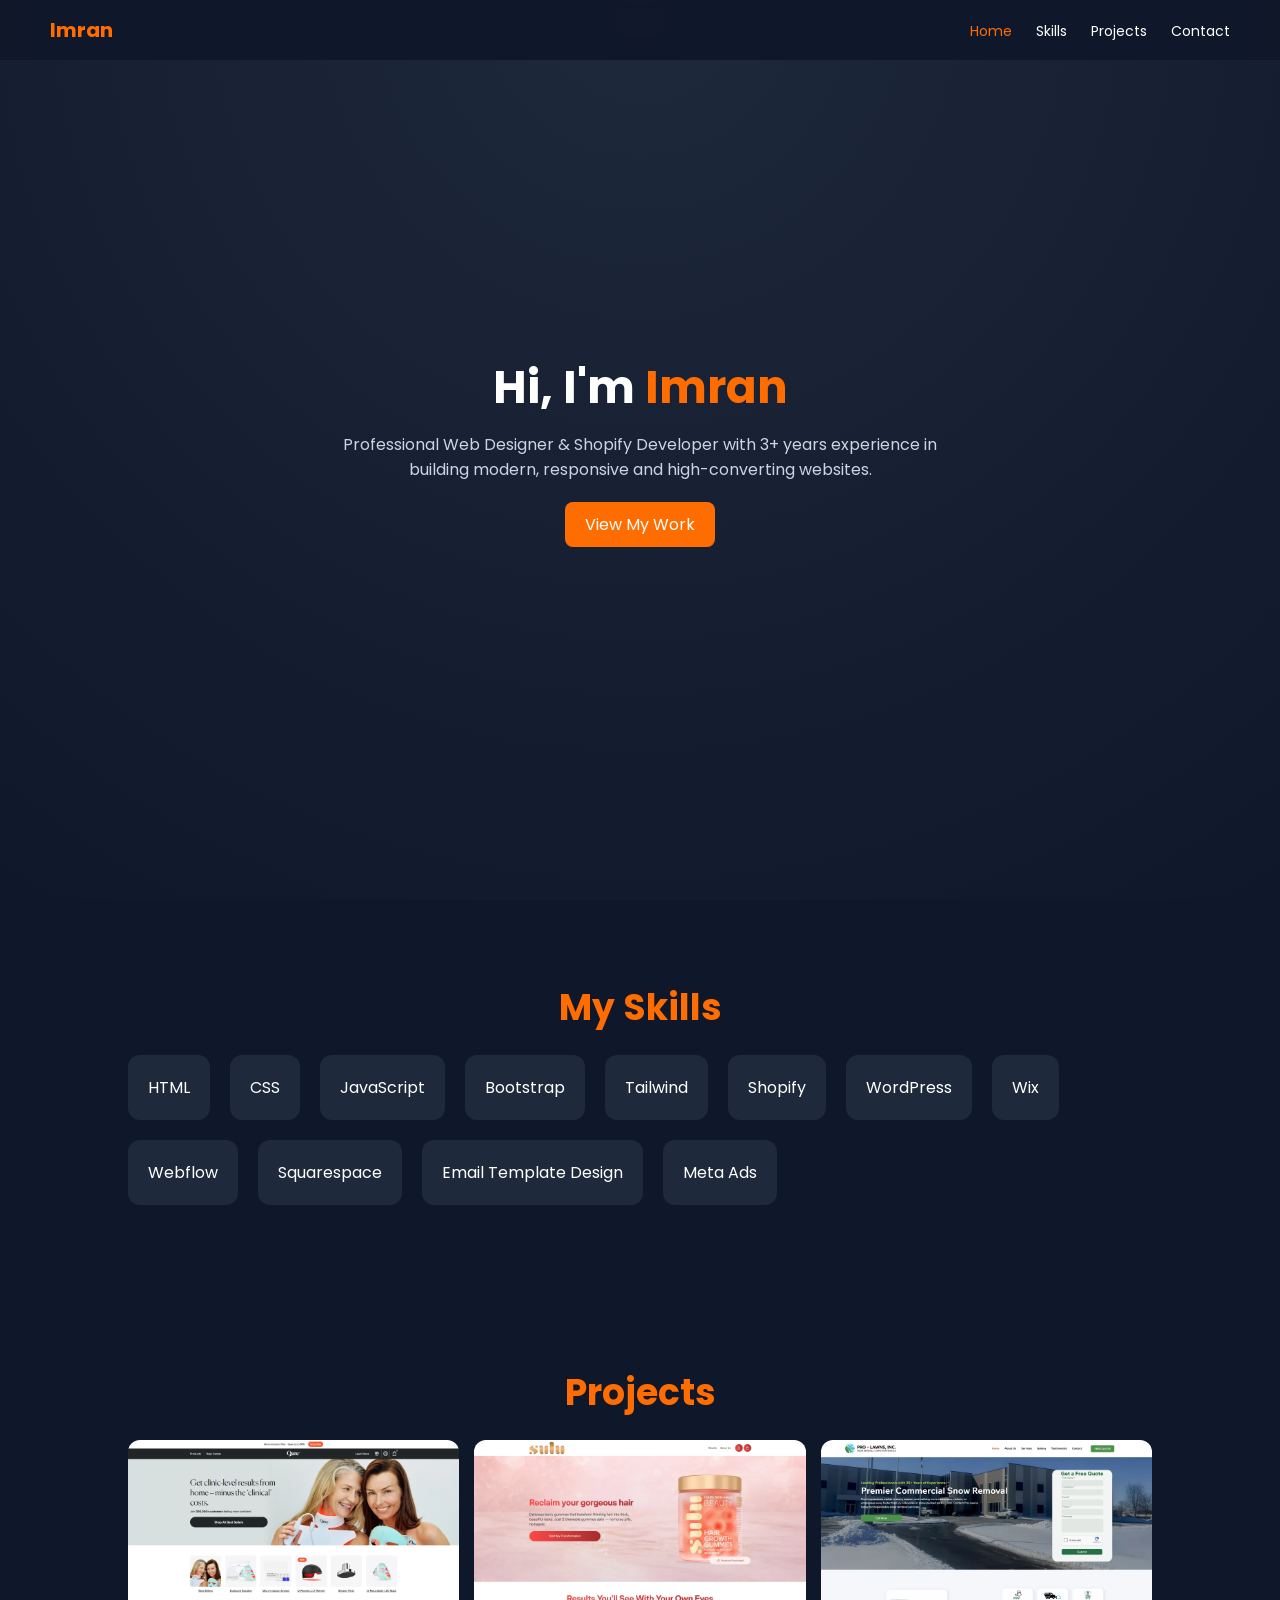
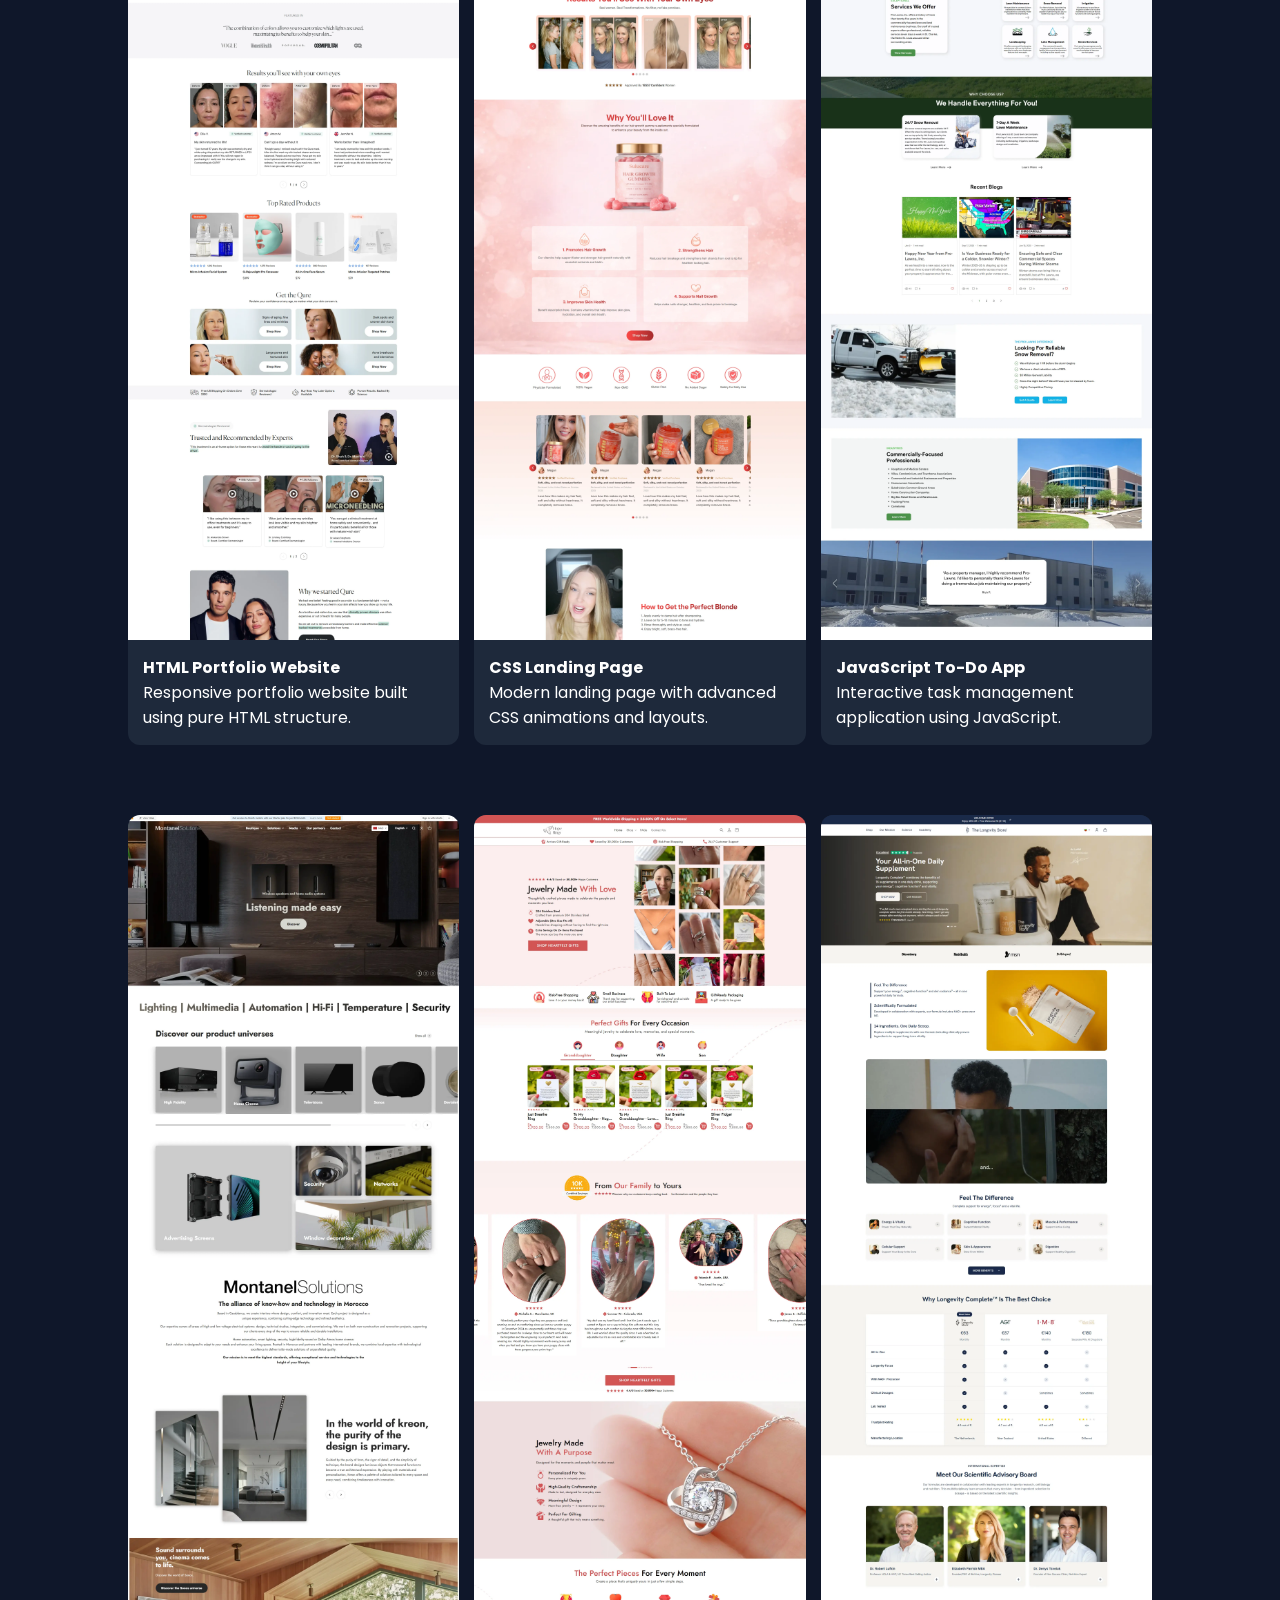
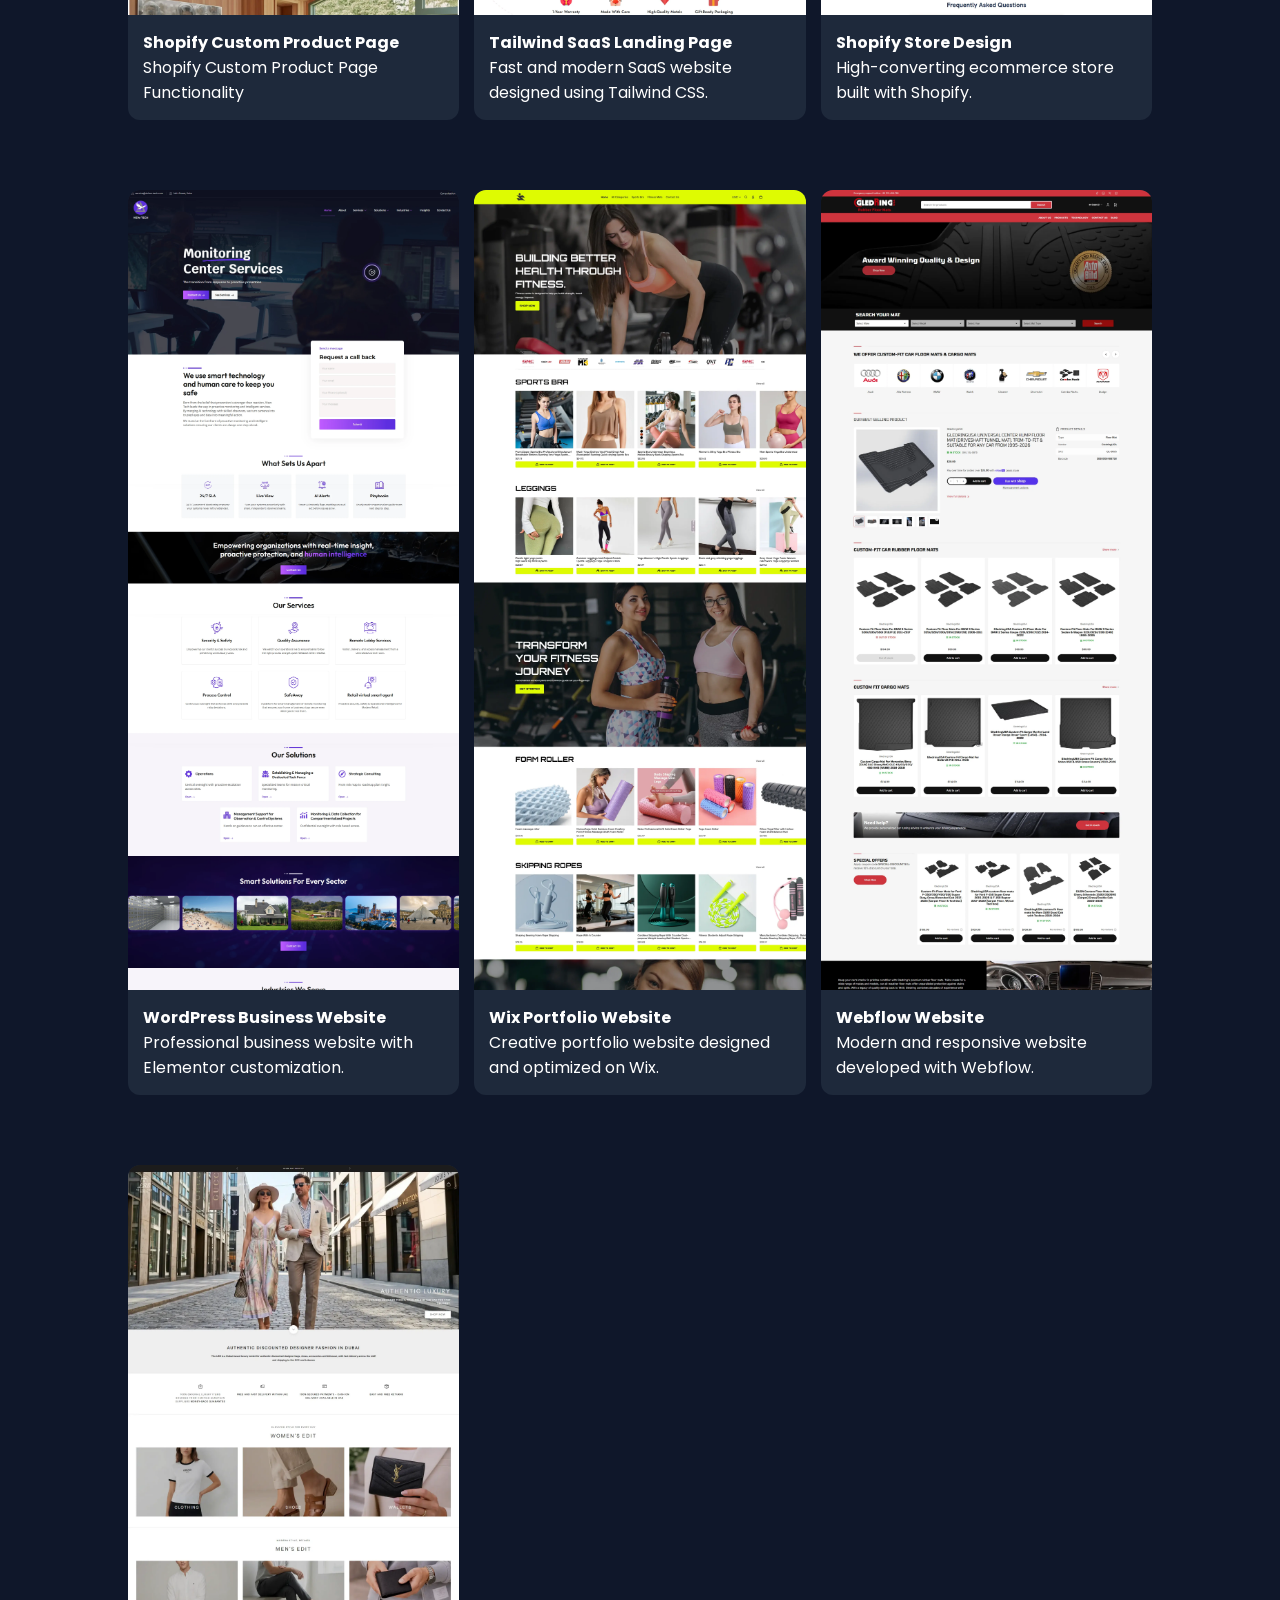
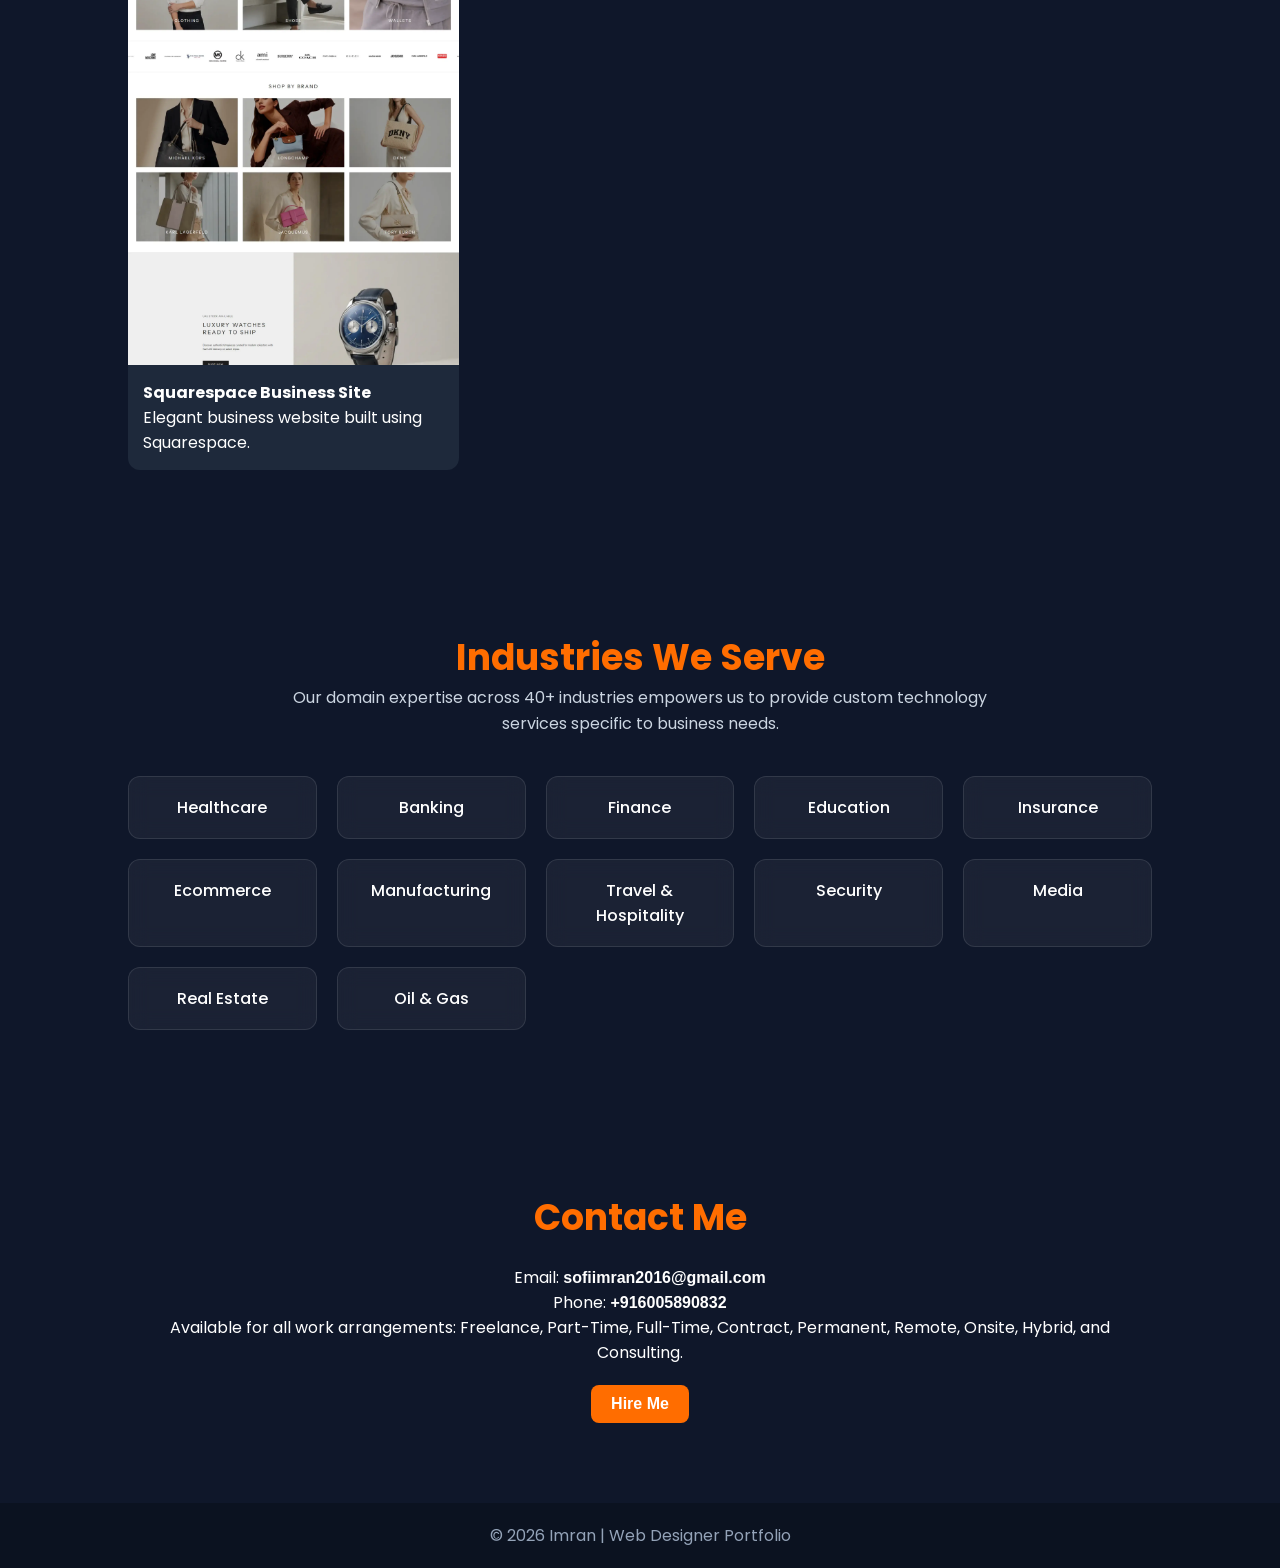
==== commit 00c3d34f: "code added" ====
--- a/index.html
+++ b/index.html
@@ -248,7 +248,10 @@
   opacity: 0;
   transition: 0.4s;
 }
-
+section#contact a {
+    color: #ffffff;
+    font-weight: 600;
+}
 .industry-card:hover::before {
   opacity: 1;
 }
@@ -436,9 +439,9 @@
 <!-- CONTACT -->
 <section id="contact" class="contact">
   <h3>Contact Me</h3>
-  <p>Email: sofiimran2016@gmail.com</p>
-  <p>Phone: +916005890832</p>
-  <p>Freelance/Full-Time: Available</p>
+  <p>Email: <a href="mailto:sofiimran2016@gmail.com">sofiimran2016@gmail.com</a></p>
+  <p>Phone: <a href="tel:+916005890832">+916005890832</a></p>
+  <p>Available for all work arrangements: Freelance, Part-Time, Full-Time, Contract, Permanent, Remote, Onsite, Hybrid, and Consulting.</p>
   <a class="btn" href="mailto:sofiimran2016@gmail.com">Hire Me</a>
 </section>
 
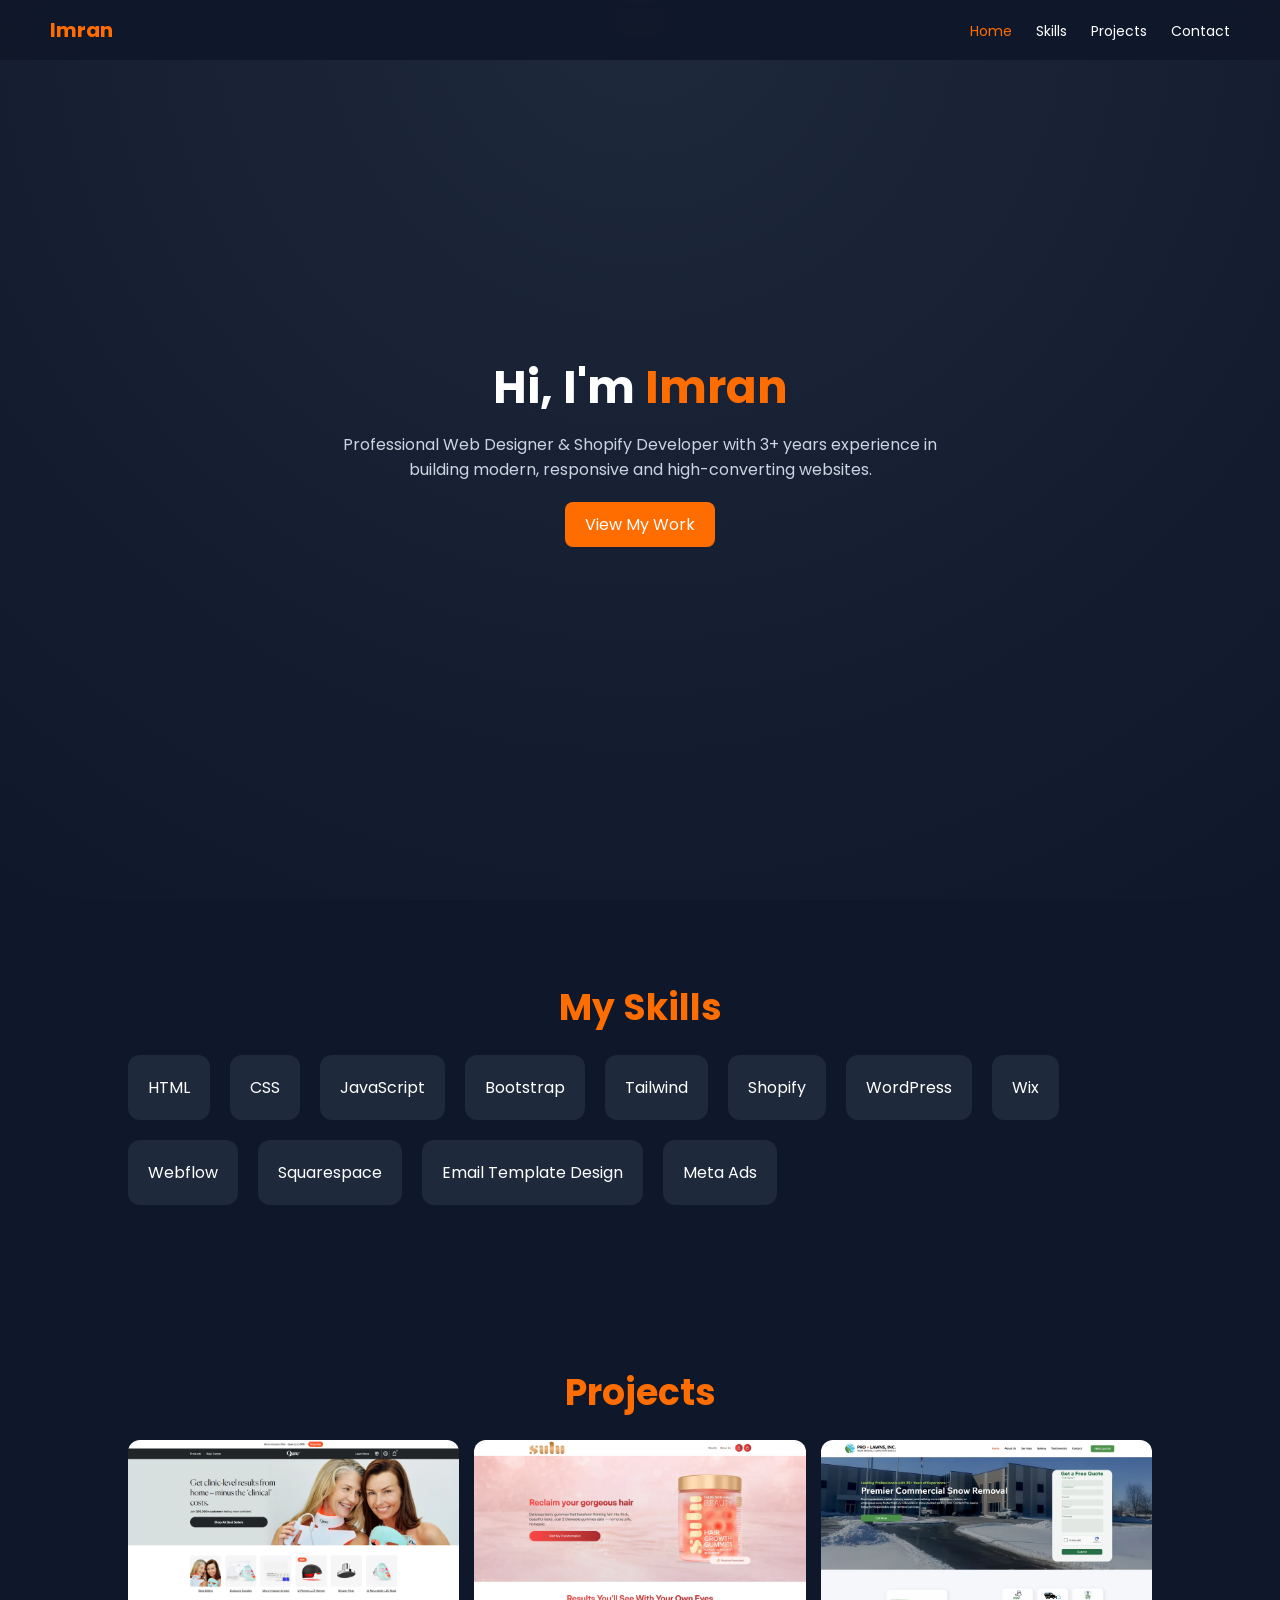
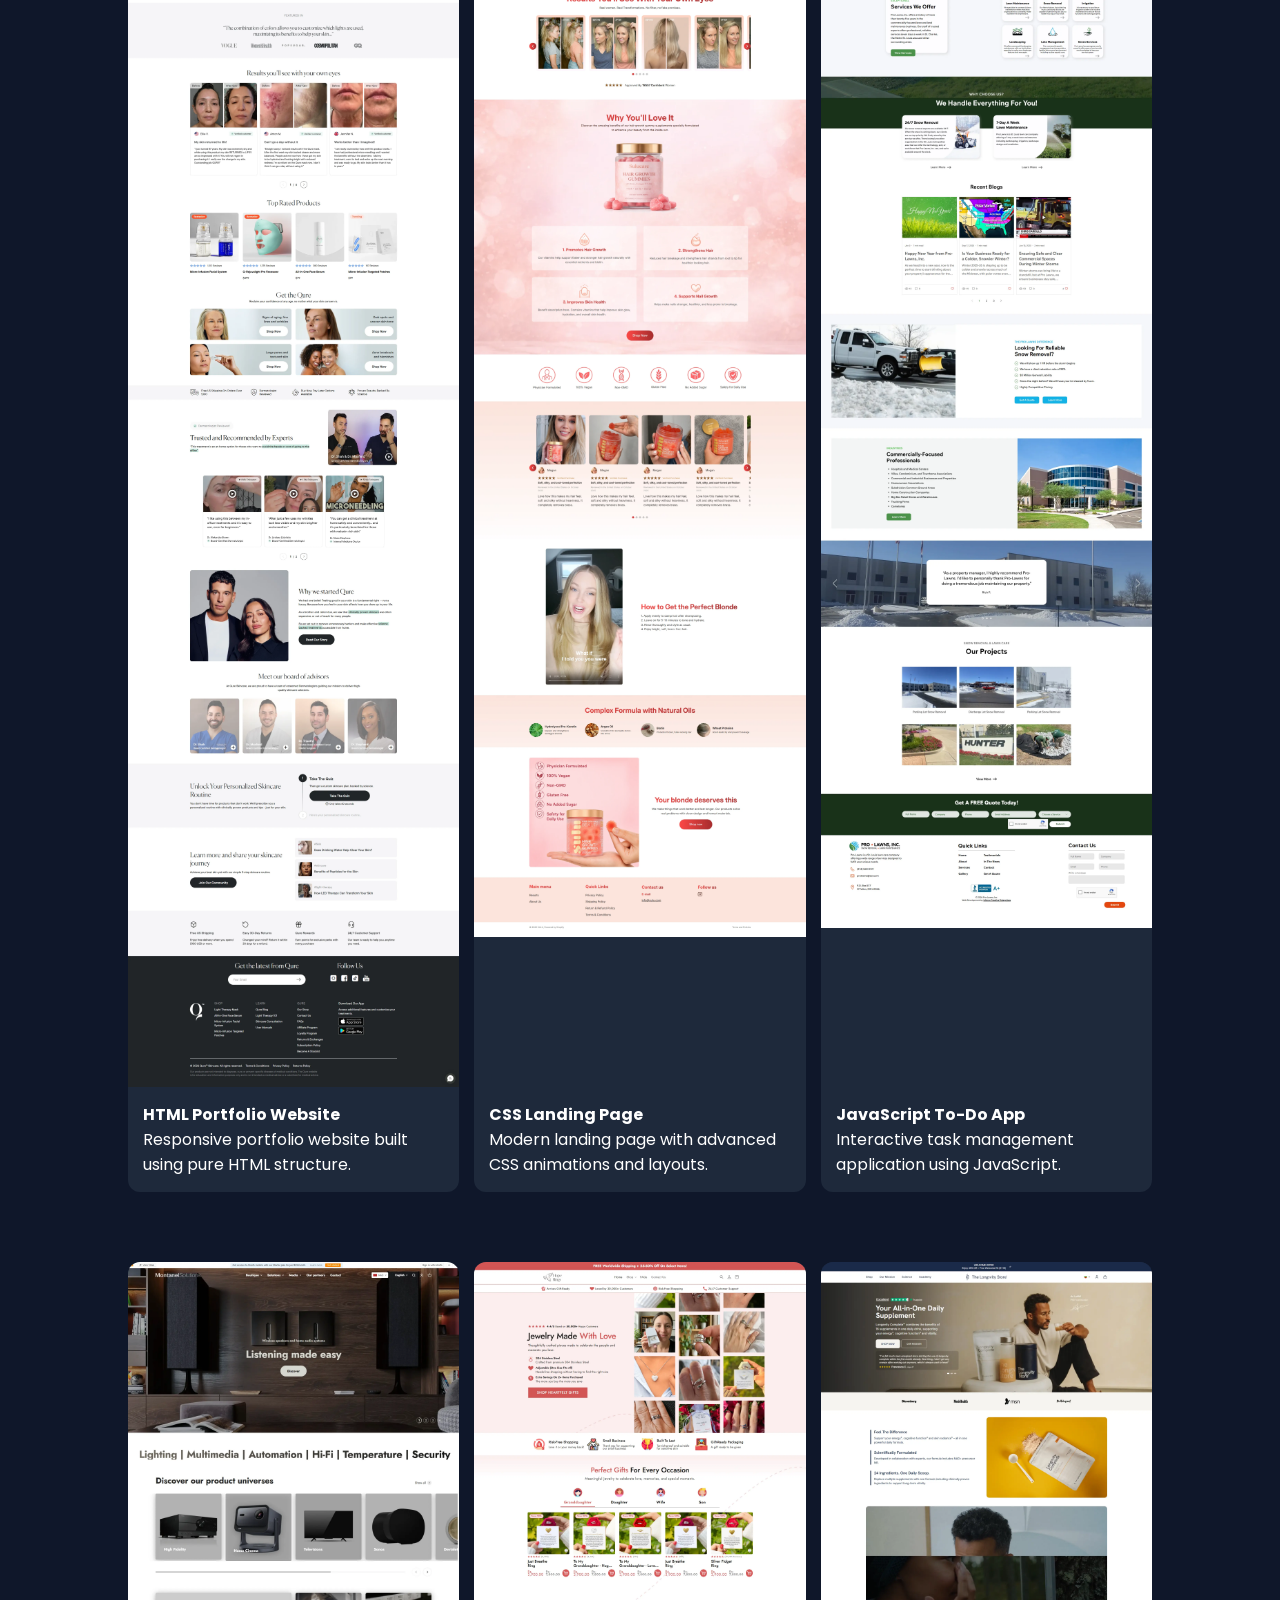
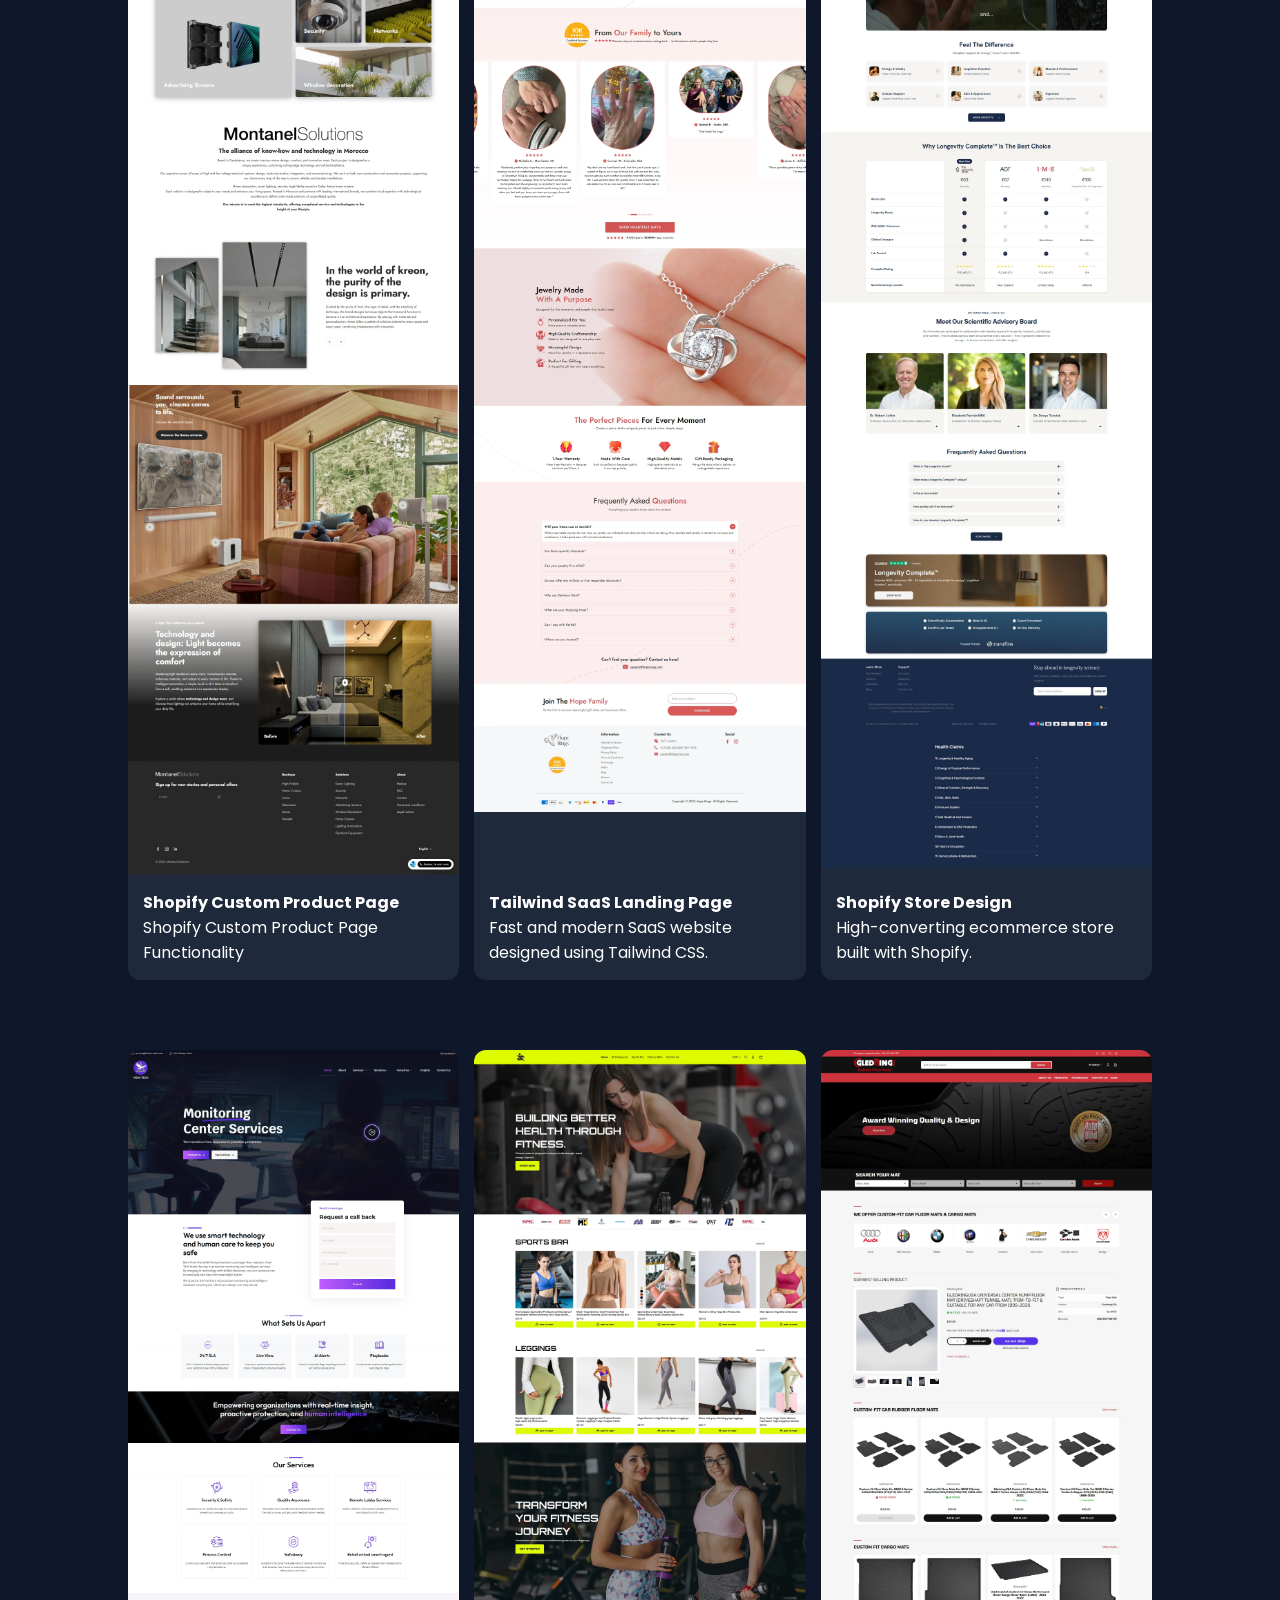
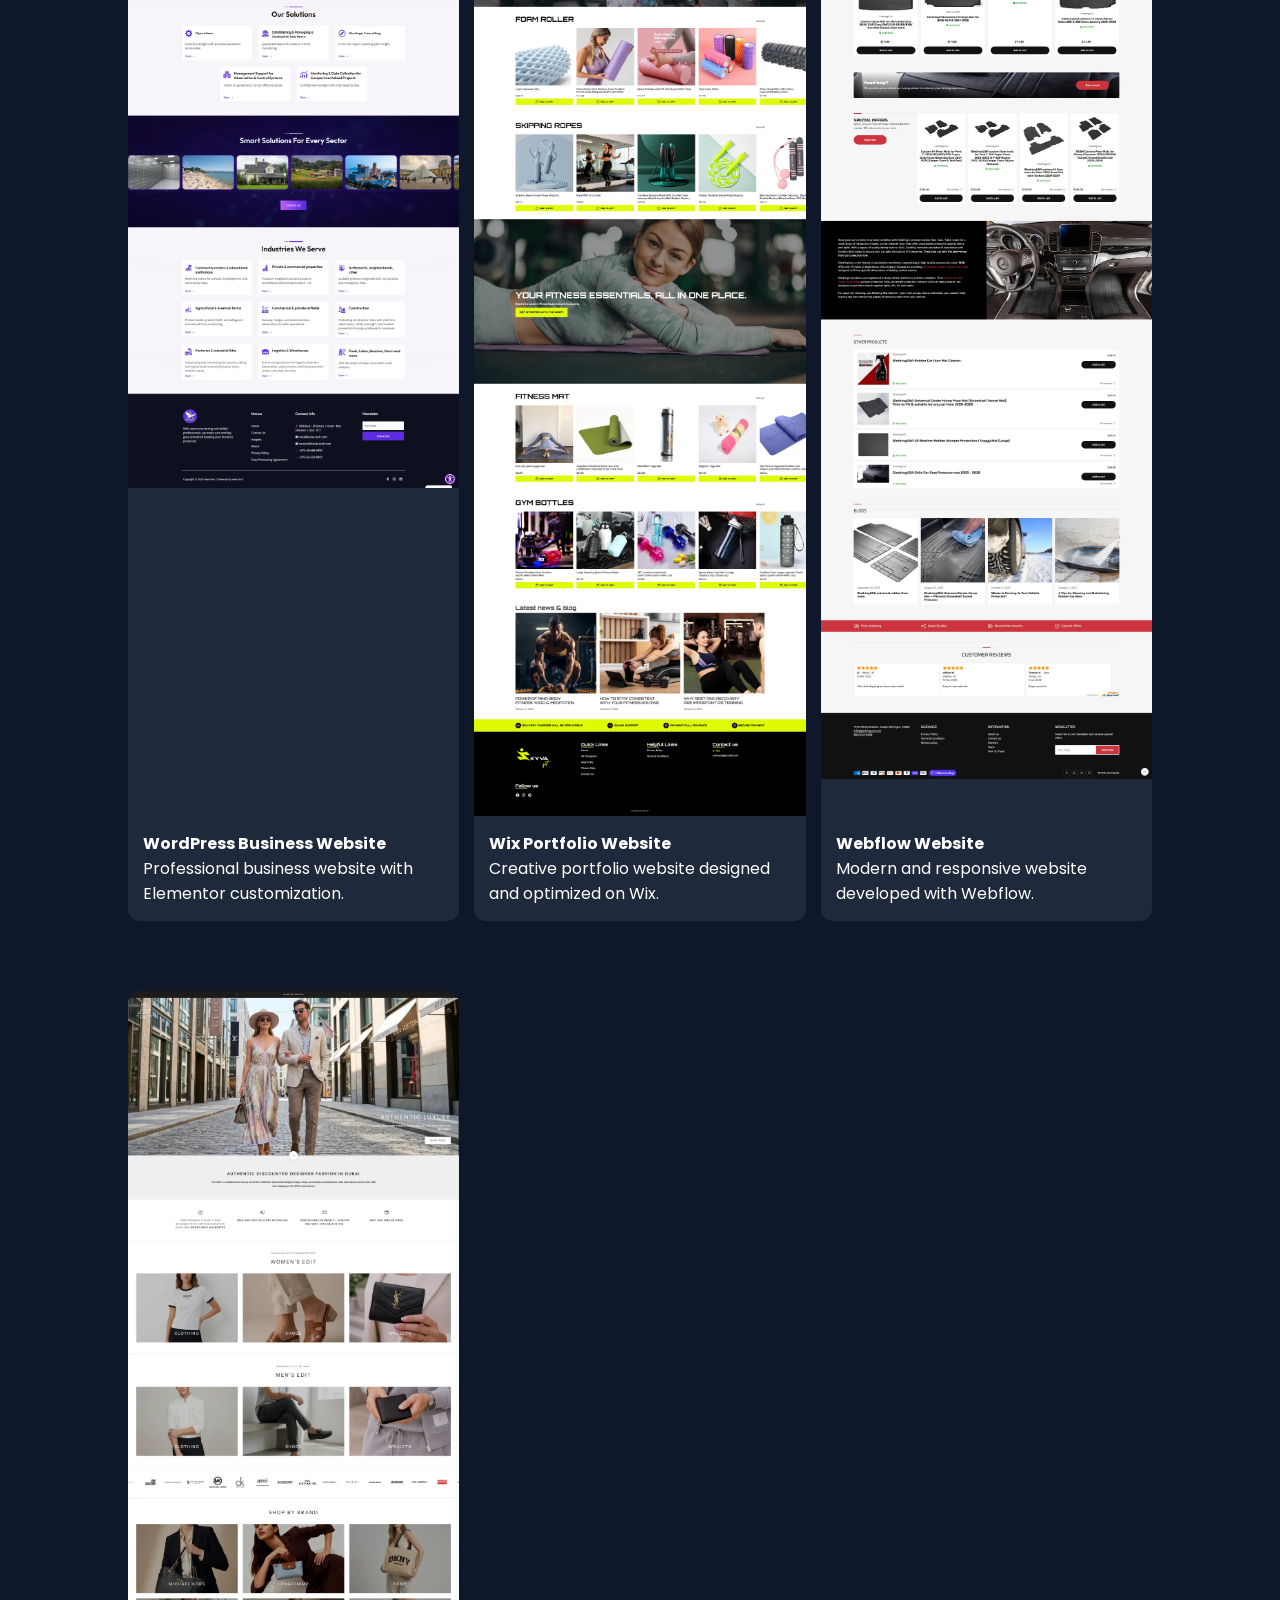
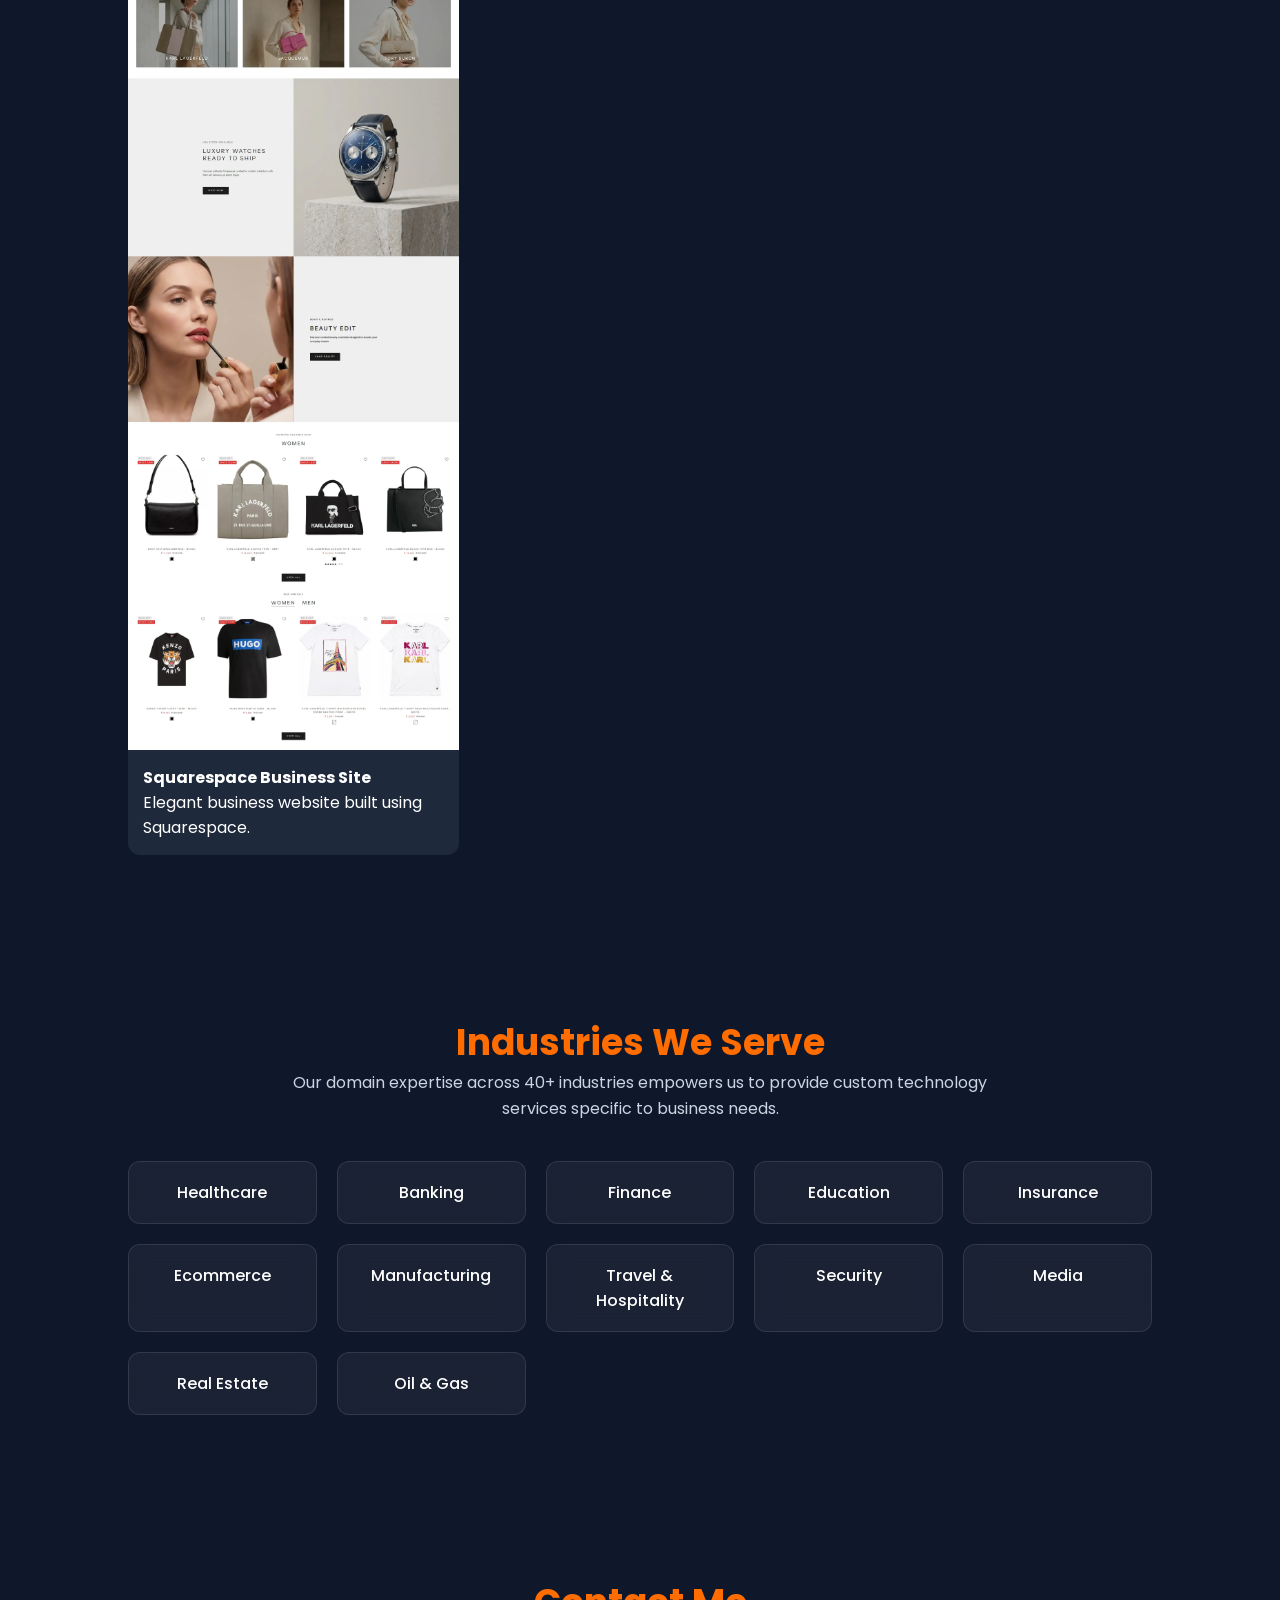
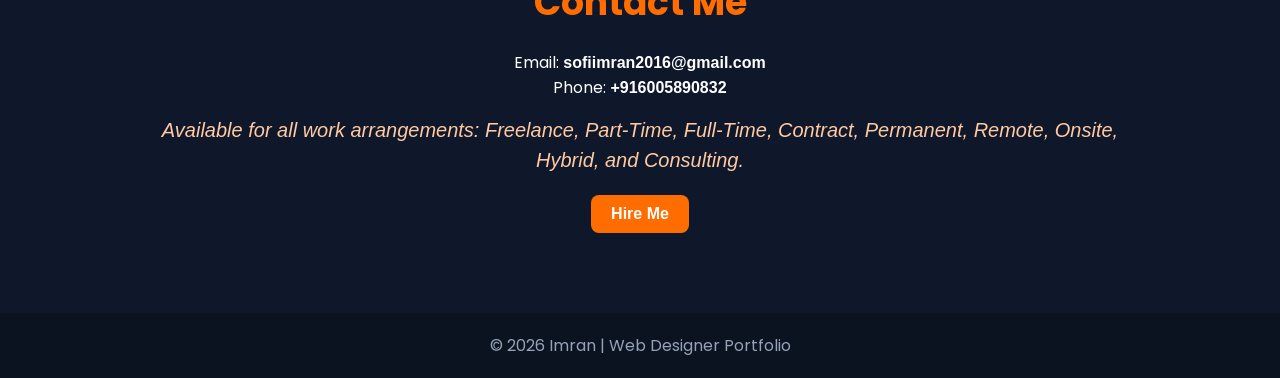
==== commit ee2dcae6: "code added" ====
--- a/index.html
+++ b/index.html
@@ -159,7 +159,7 @@
 
     .project-card img {
       width: 100%;
-      height: 800px;
+      height: auto;
       object-fit: cover;
       object-position: top;
     }
@@ -189,13 +189,12 @@
     padding: 80px 10%;
     text-align: center;
   }
-
-.container {
-  max-width: 1100px;
-  margin: auto;
-}
-
-.industries-section h2 {
+.work_mode {
+    margin-top: 15px;
+    font-size: 20px;
+    color: #ffcaa3;
+}
+  .industries-section h2 {
   font-size: 36px;
   color: #ff6d00;
 }
@@ -441,7 +440,7 @@
   <h3>Contact Me</h3>
   <p>Email: <a href="mailto:sofiimran2016@gmail.com">sofiimran2016@gmail.com</a></p>
   <p>Phone: <a href="tel:+916005890832">+916005890832</a></p>
-  <p>Available for all work arrangements: Freelance, Part-Time, Full-Time, Contract, Permanent, Remote, Onsite, Hybrid, and Consulting.</p>
+  <p class="work_mode"><em>Available for all work arrangements: Freelance, Part-Time, Full-Time, Contract, Permanent, Remote, Onsite, Hybrid, and Consulting.</em></p>
   <a class="btn" href="mailto:sofiimran2016@gmail.com">Hire Me</a>
 </section>
 
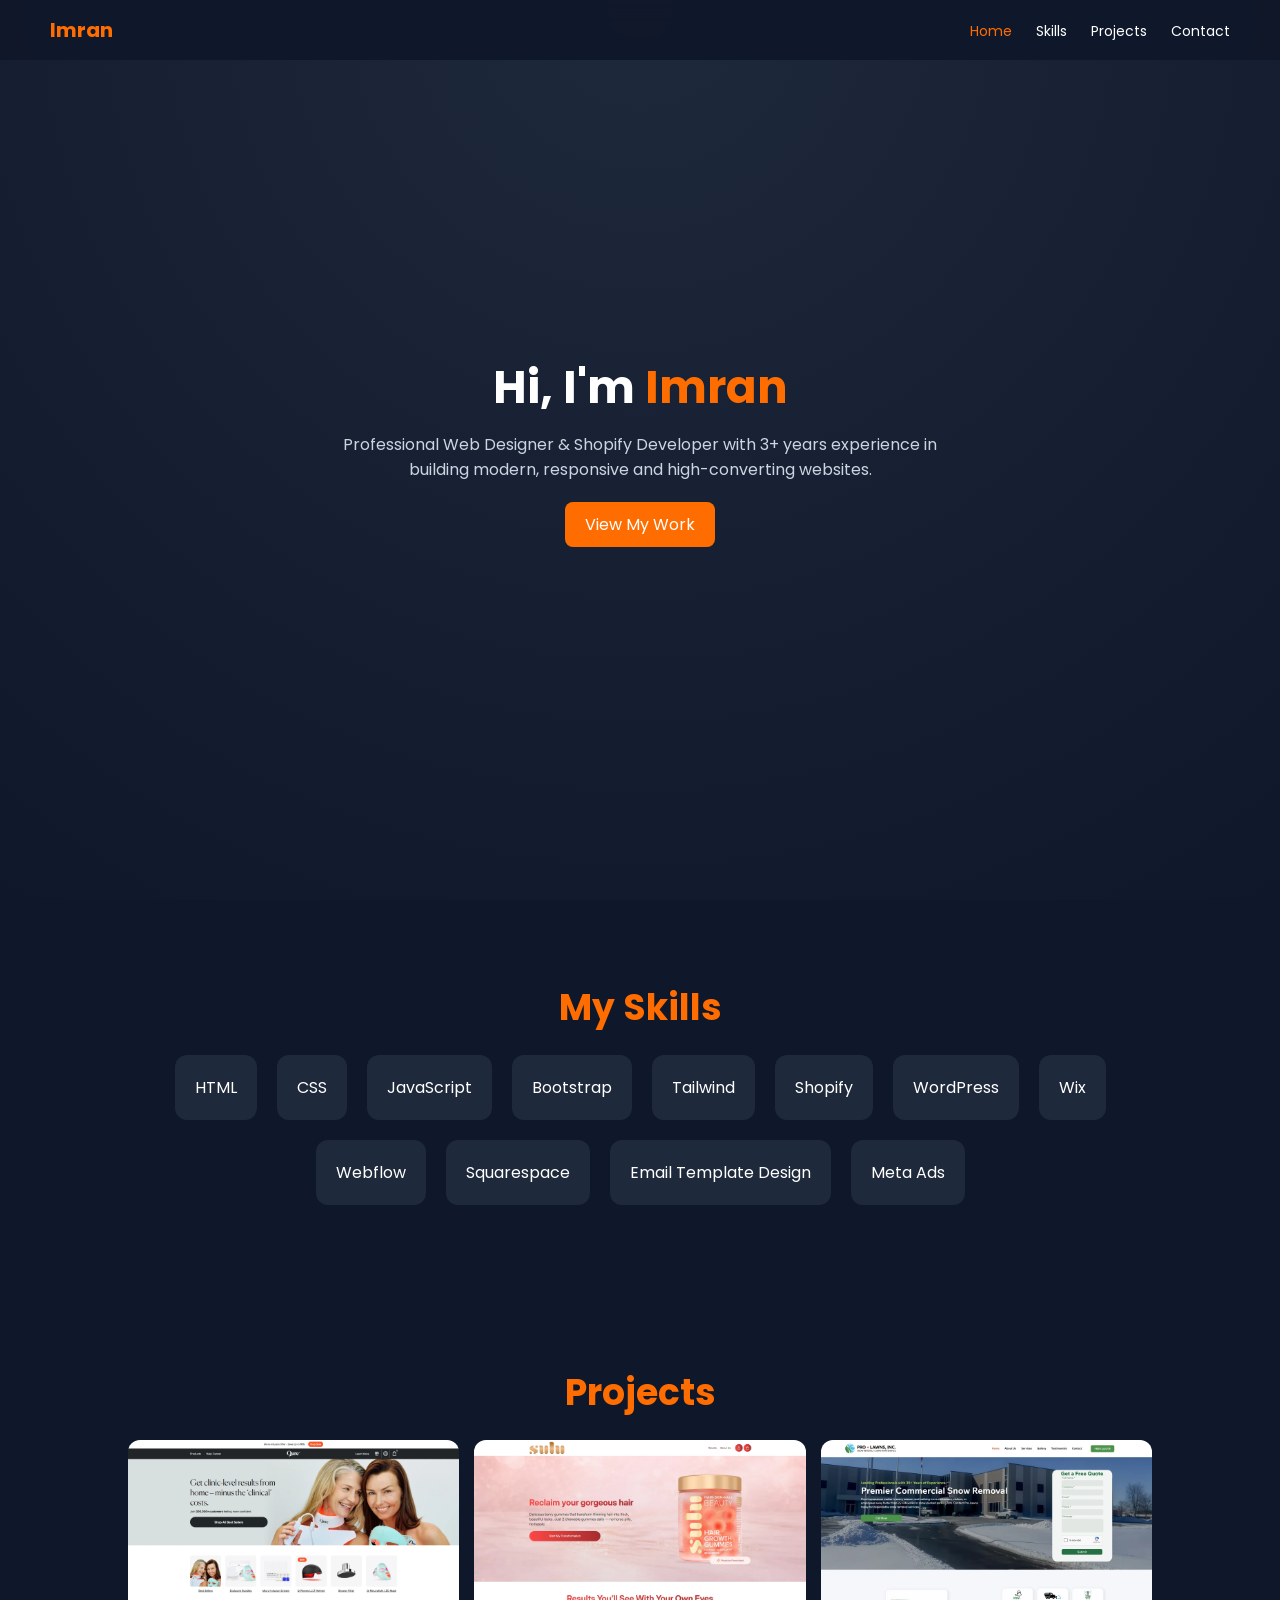
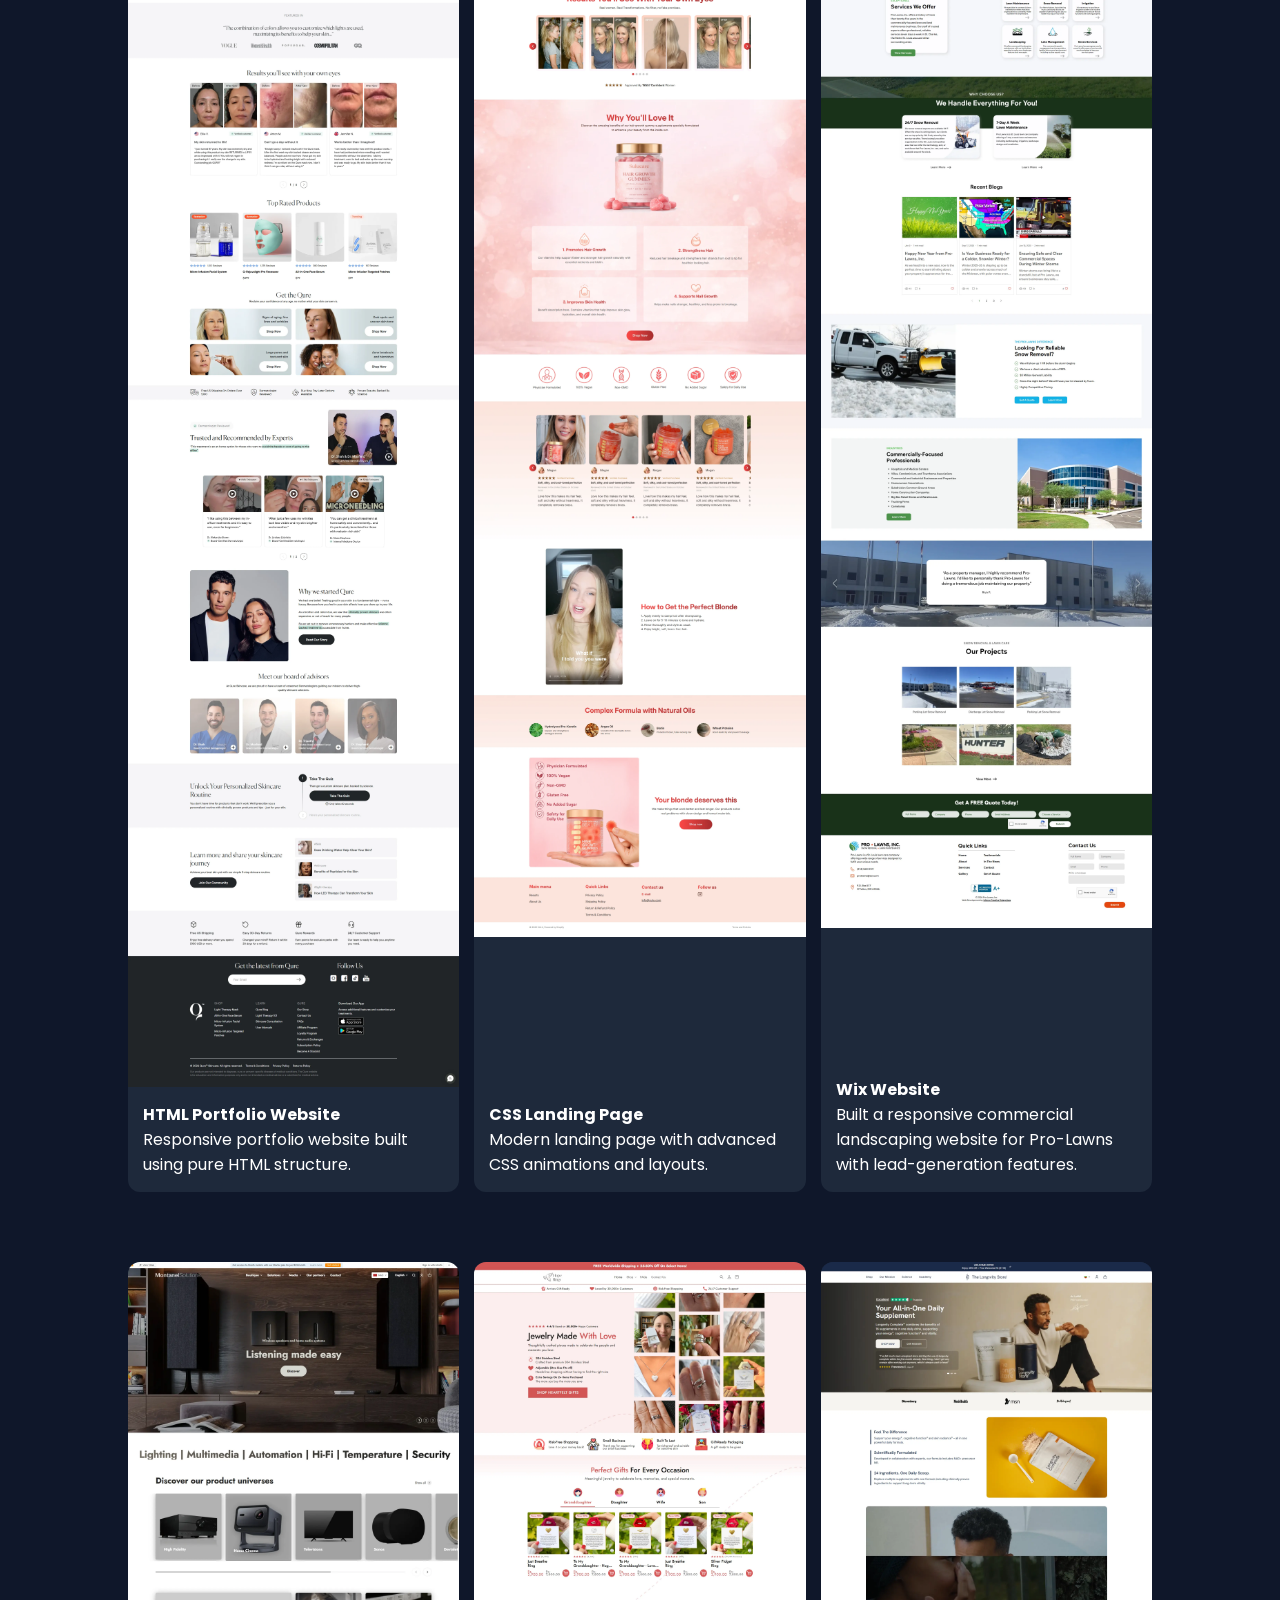
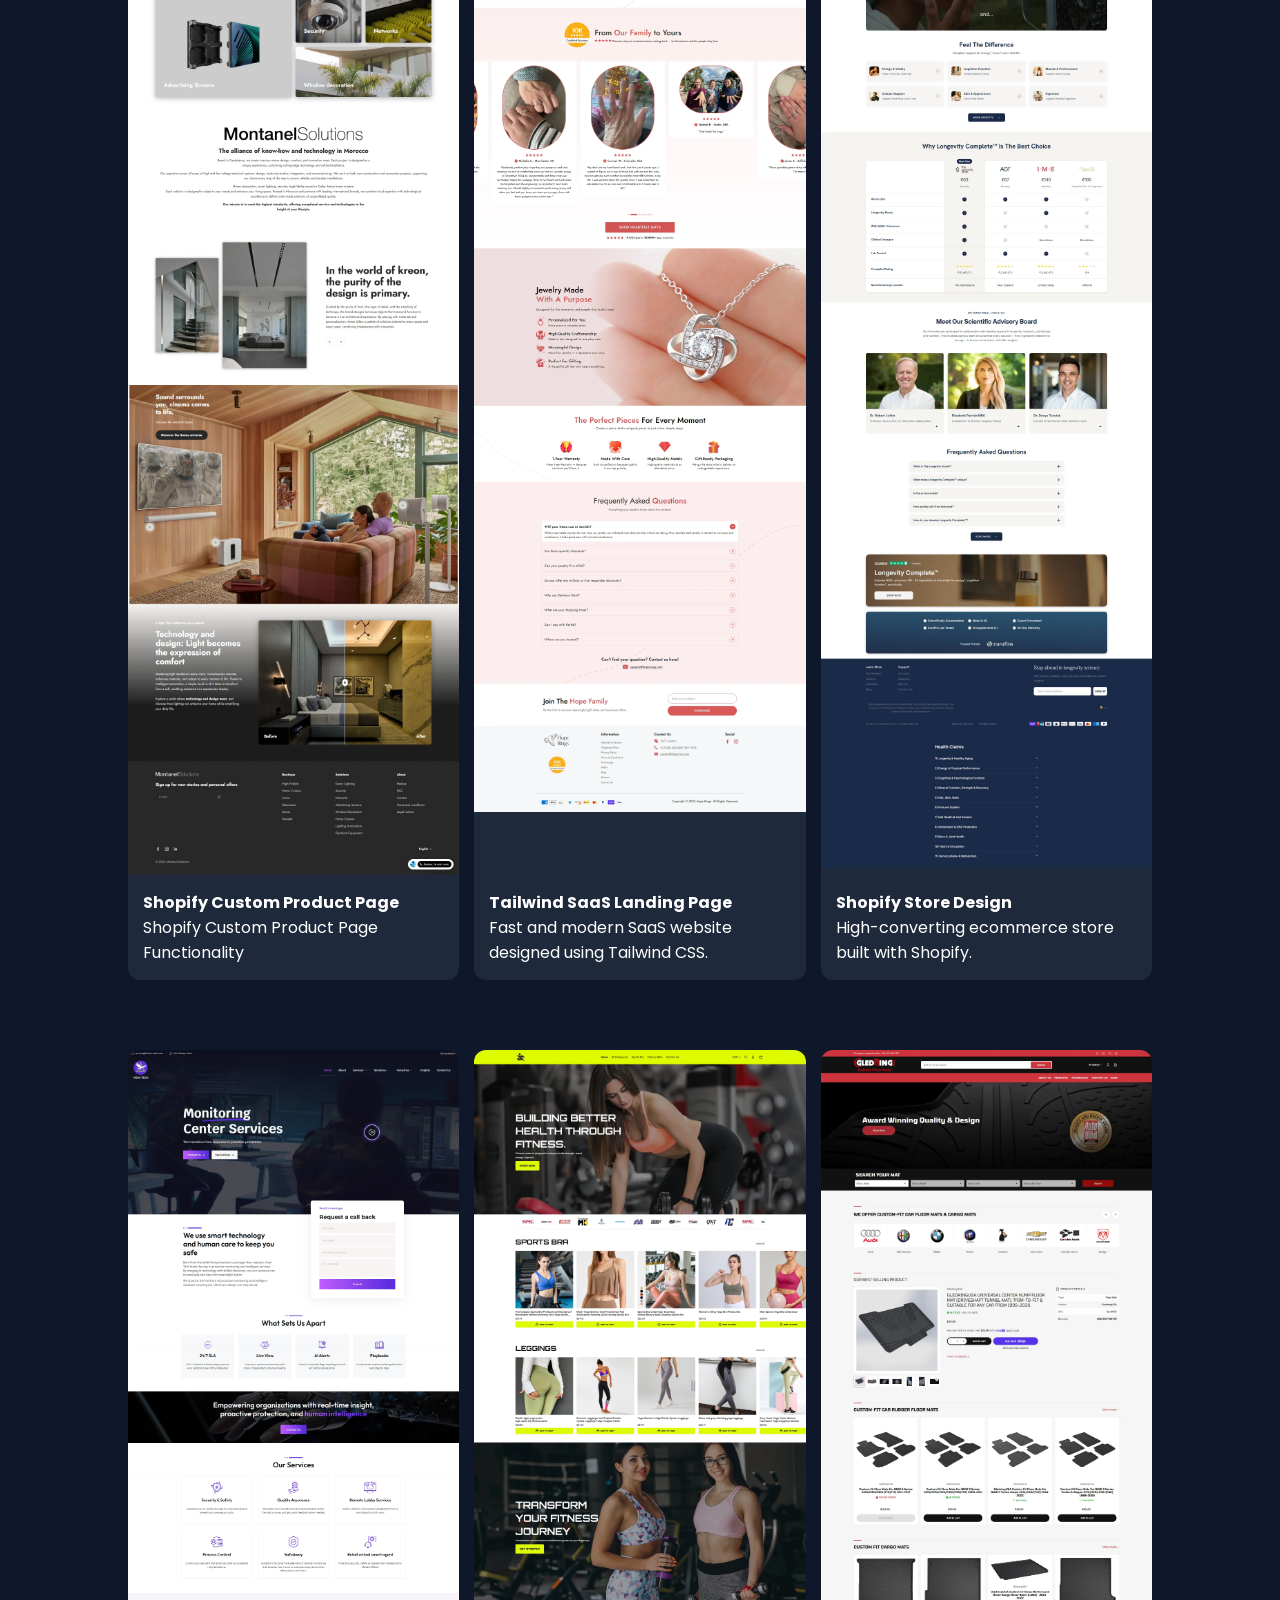
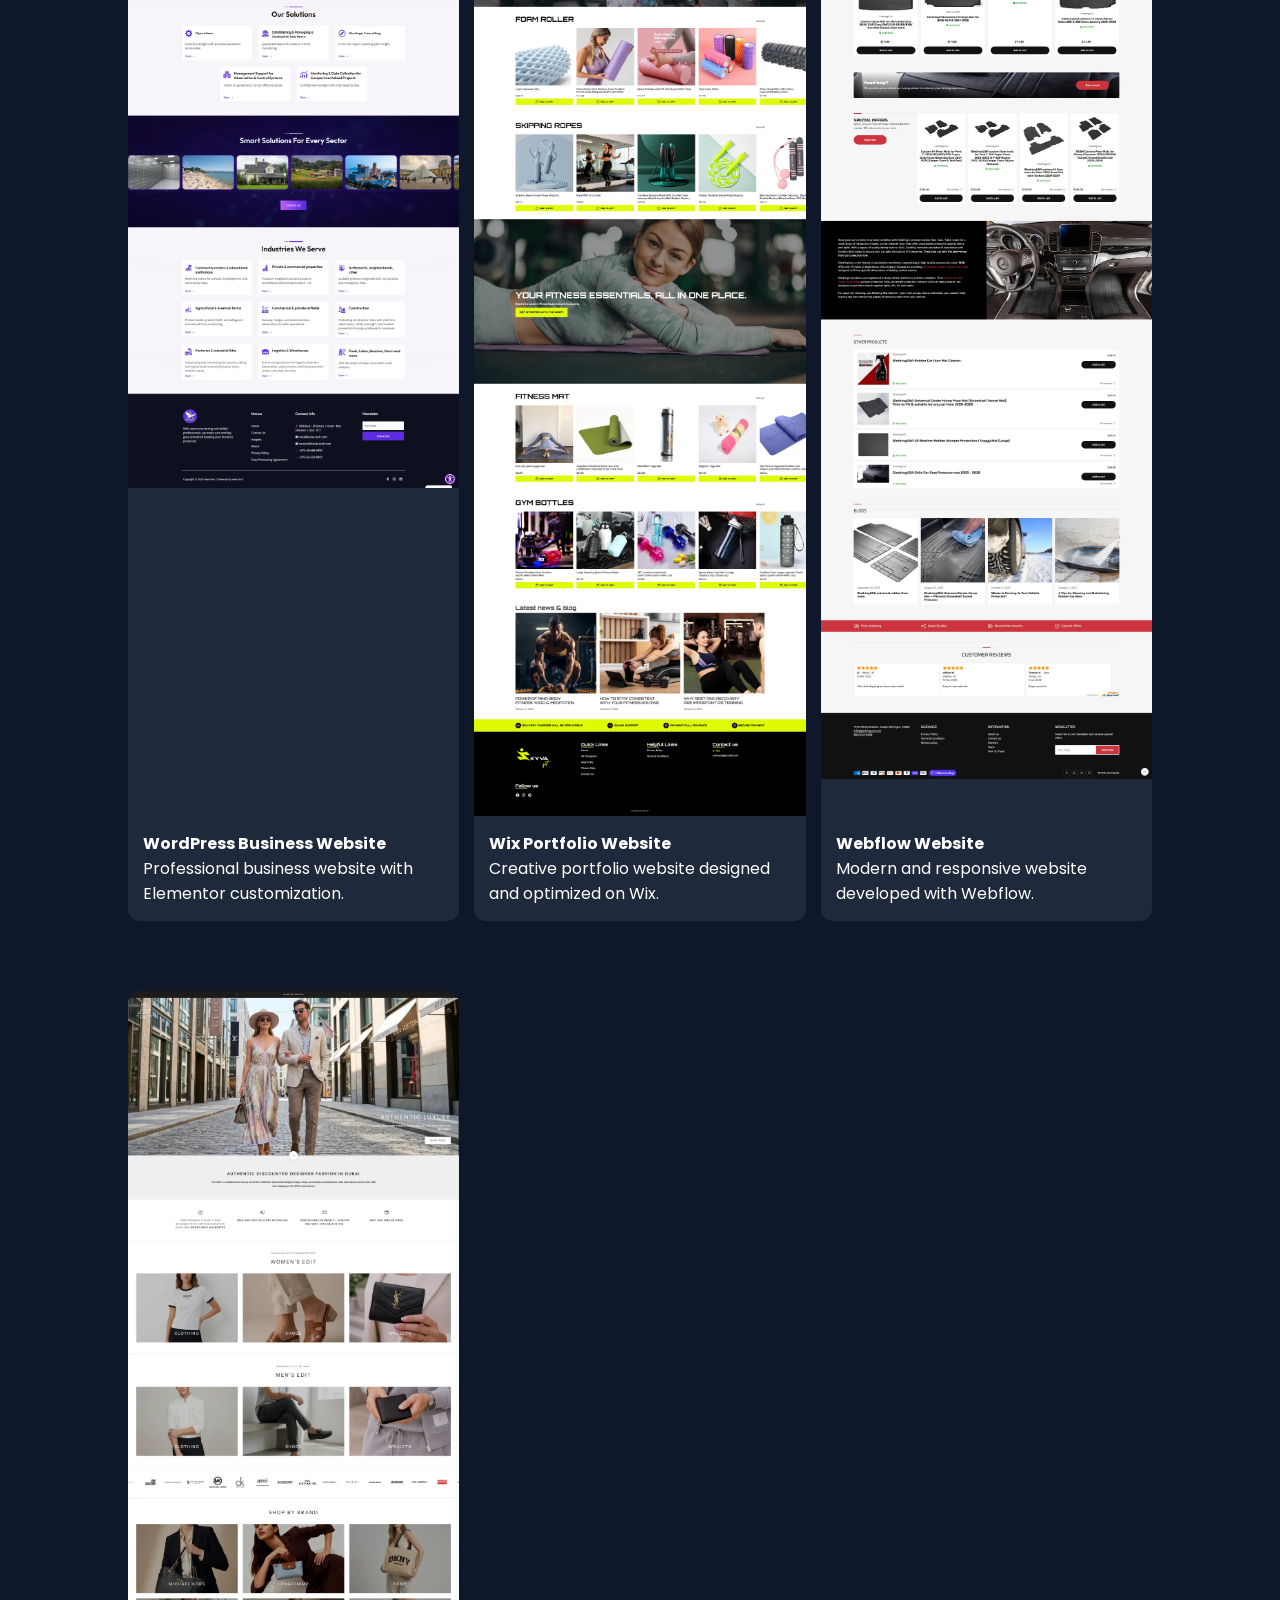
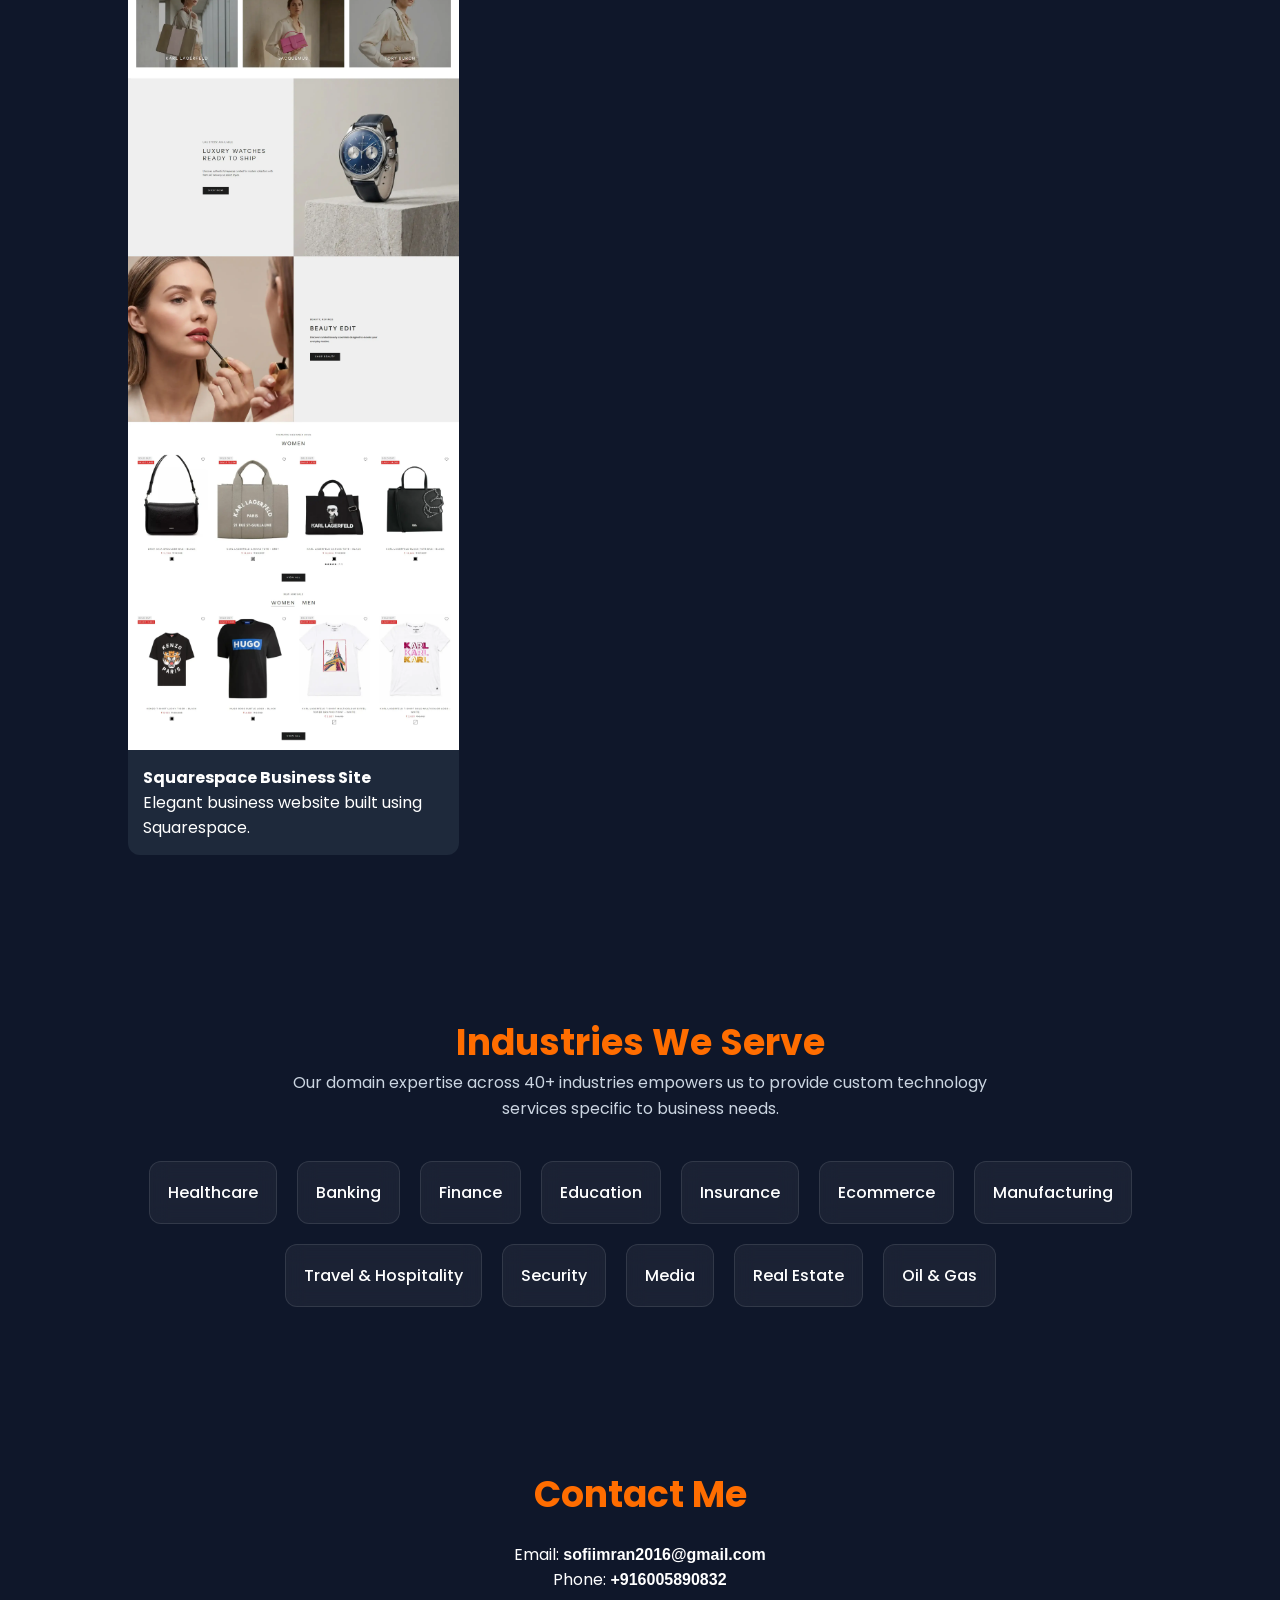
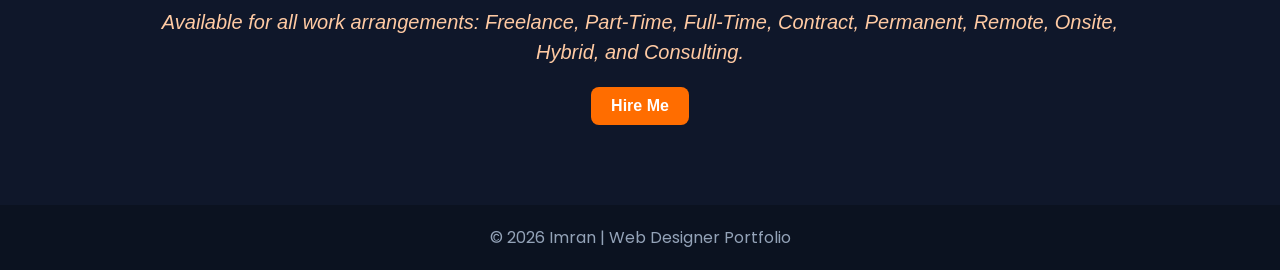
==== commit 527b188f: "code added" ====
--- a/index.html
+++ b/index.html
@@ -121,6 +121,10 @@
     display: flex;
     gap: 20px;
     flex-wrap: wrap;
+    justify-content: center;
+    align-items: center;
+    max-width: 1200px;
+    margin: 0 auto;
 }
     .skill-card {
       background: #1e293b;
@@ -206,13 +210,15 @@
   font-size: 16px;
   line-height: 1.6;
 }
-
 .industries-grid {
-  display: grid;
-  grid-template-columns: repeat(auto-fit, minmax(180px, 1fr));
-  gap: 20px;
-}
-
+    display: flex;
+    flex-wrap: wrap;
+    gap: 20px;
+    max-width: 990px;
+    margin: 0 auto;
+    justify-content: center;
+    align-items: center;
+}
 .industry-card {
   background: rgba(255, 255, 255, 0.05);
   border: 1px solid rgba(255, 255, 255, 0.1);
@@ -255,6 +261,15 @@
   opacity: 1;
 }
     /* industries I serve end */
+
+    @media(max-width:767px){
+      section {
+        padding: 40px 15px !important;
+      }
+      .industries-grid {
+        grid-template-columns: repeat(auto-fit, minmax(141px, 2fr));
+    }
+    }
   </style>
 </head>
 
@@ -328,8 +343,8 @@
         <a href="https://www.pro-lawnsinc.com/">
       <img src="./images/wix.webp" alt="JavaScript Project">
       <div>
-        <h4>JavaScript To-Do App</h4>
-        <p>Interactive task management application using JavaScript.</p>
+        <h4>Wix Website</h4>
+        <p>Built a responsive commercial landscaping website for Pro-Lawns with lead-generation features.</p>
       </div>
       </a>
     </div> 
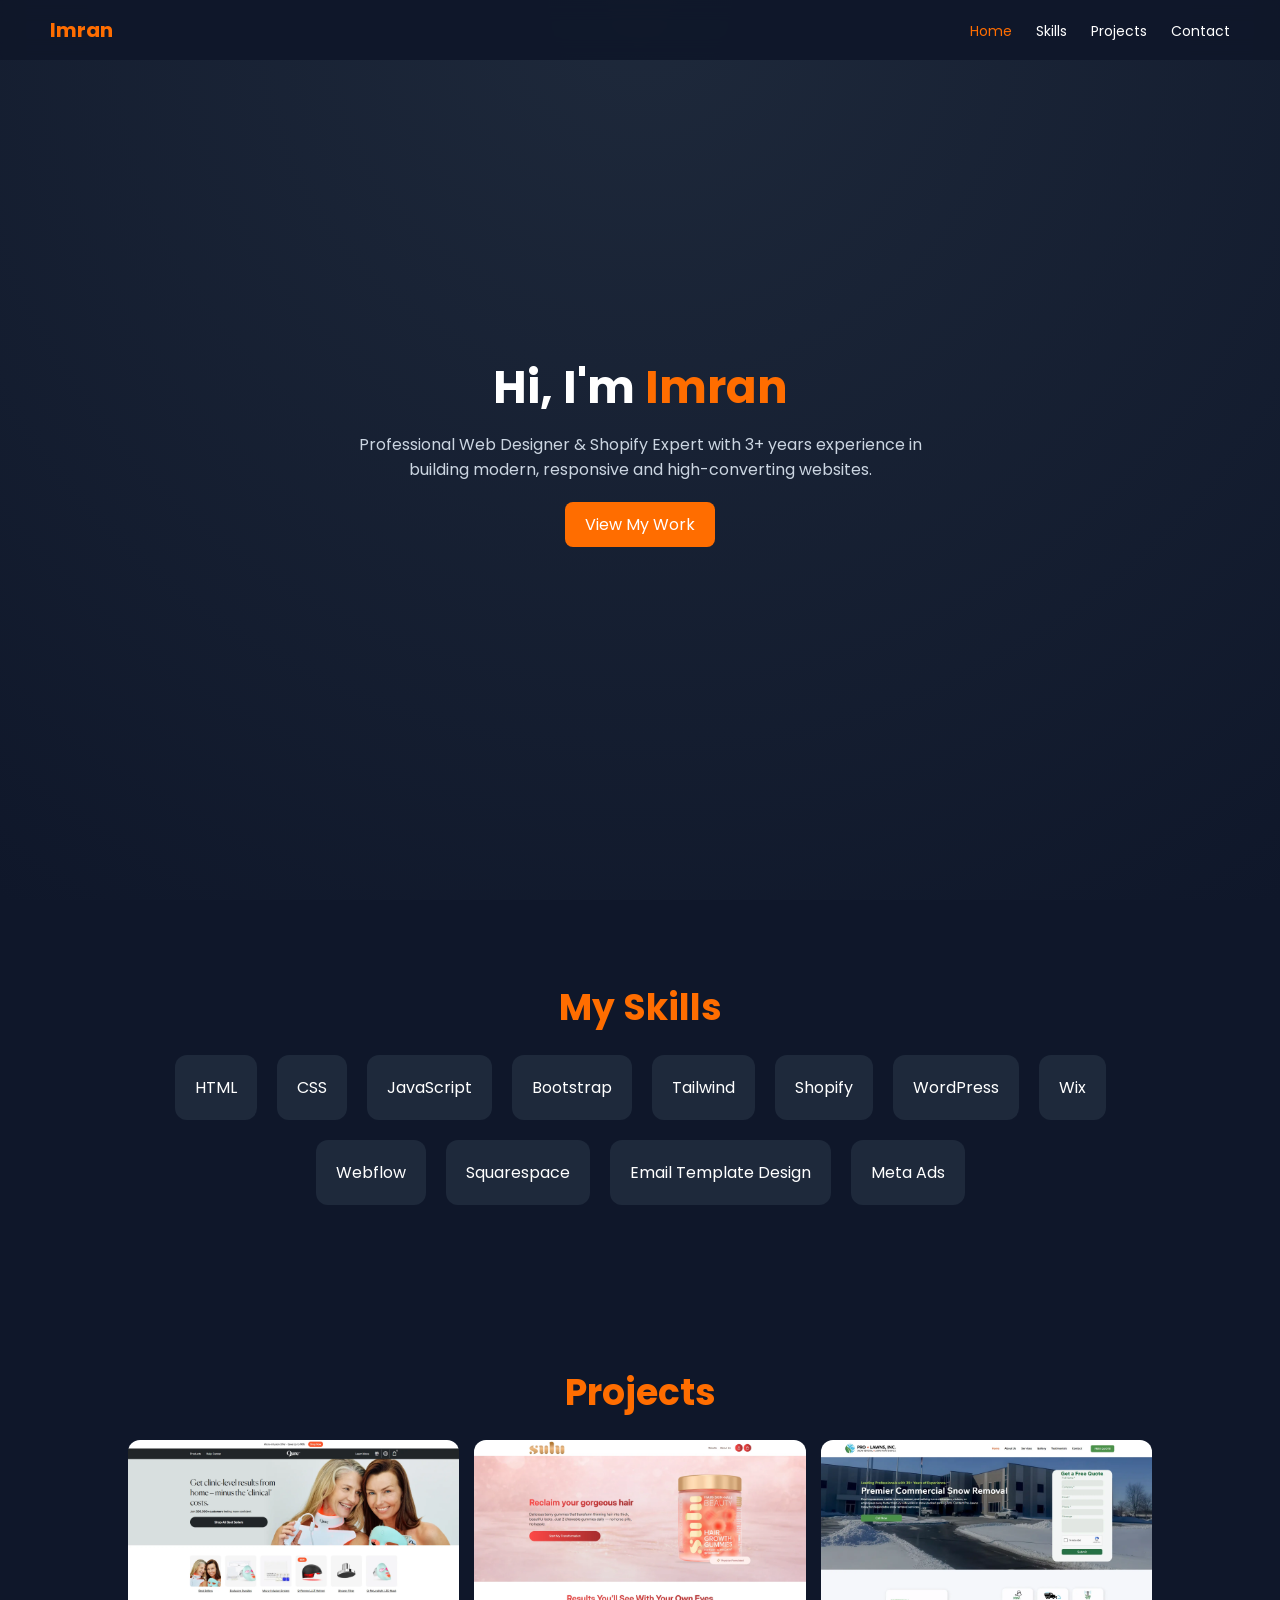
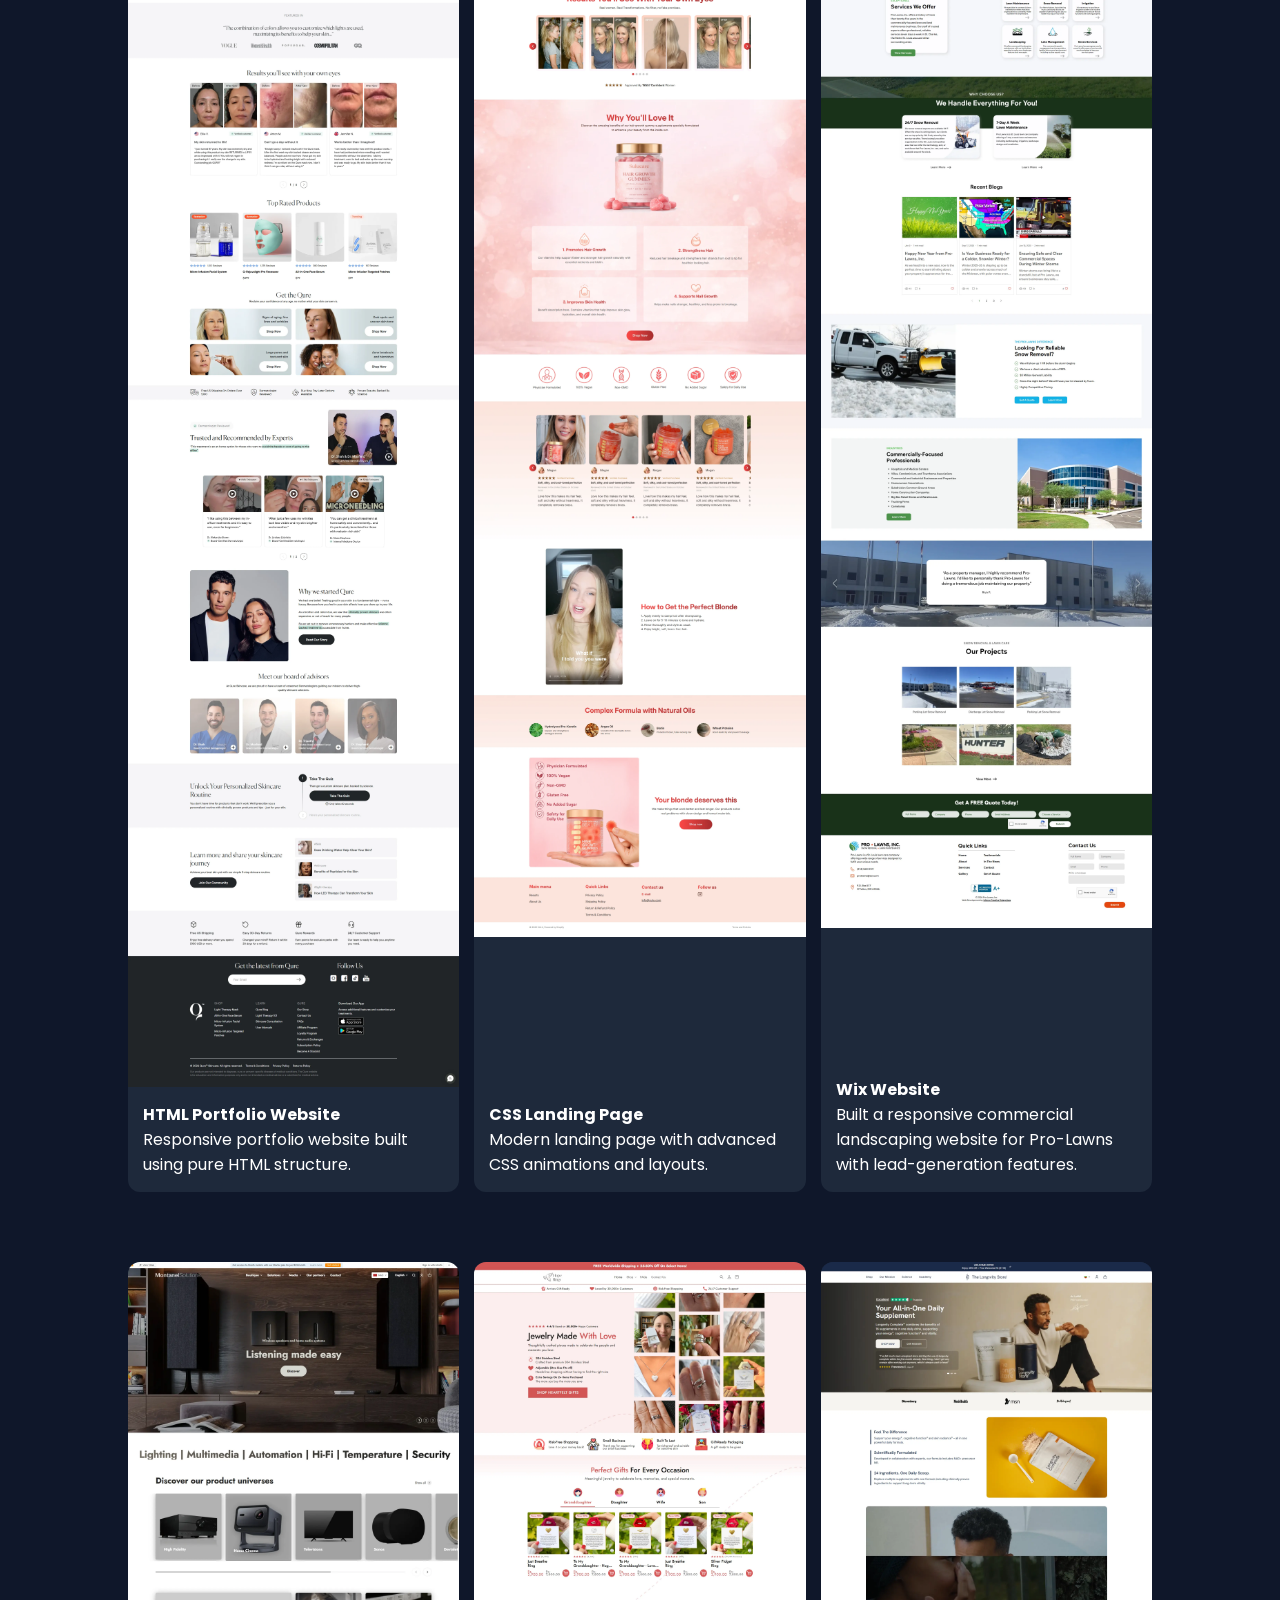
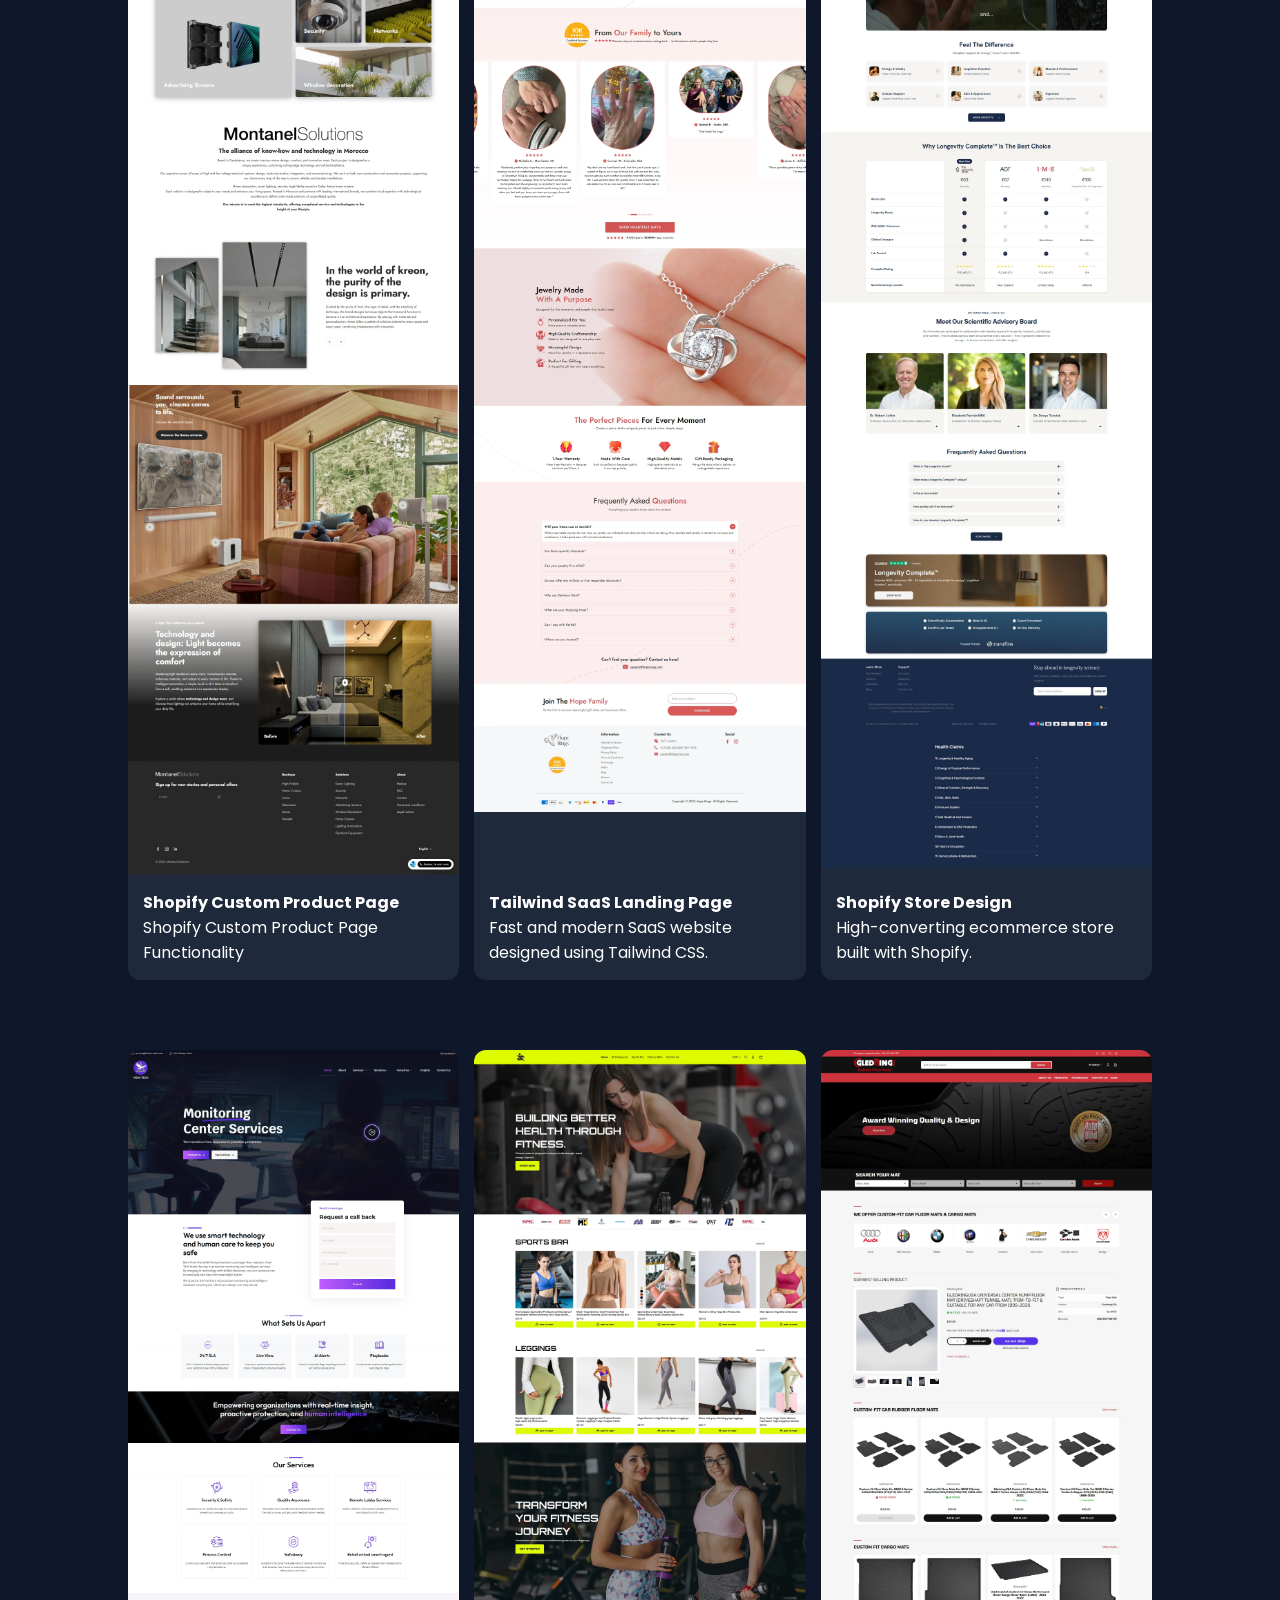
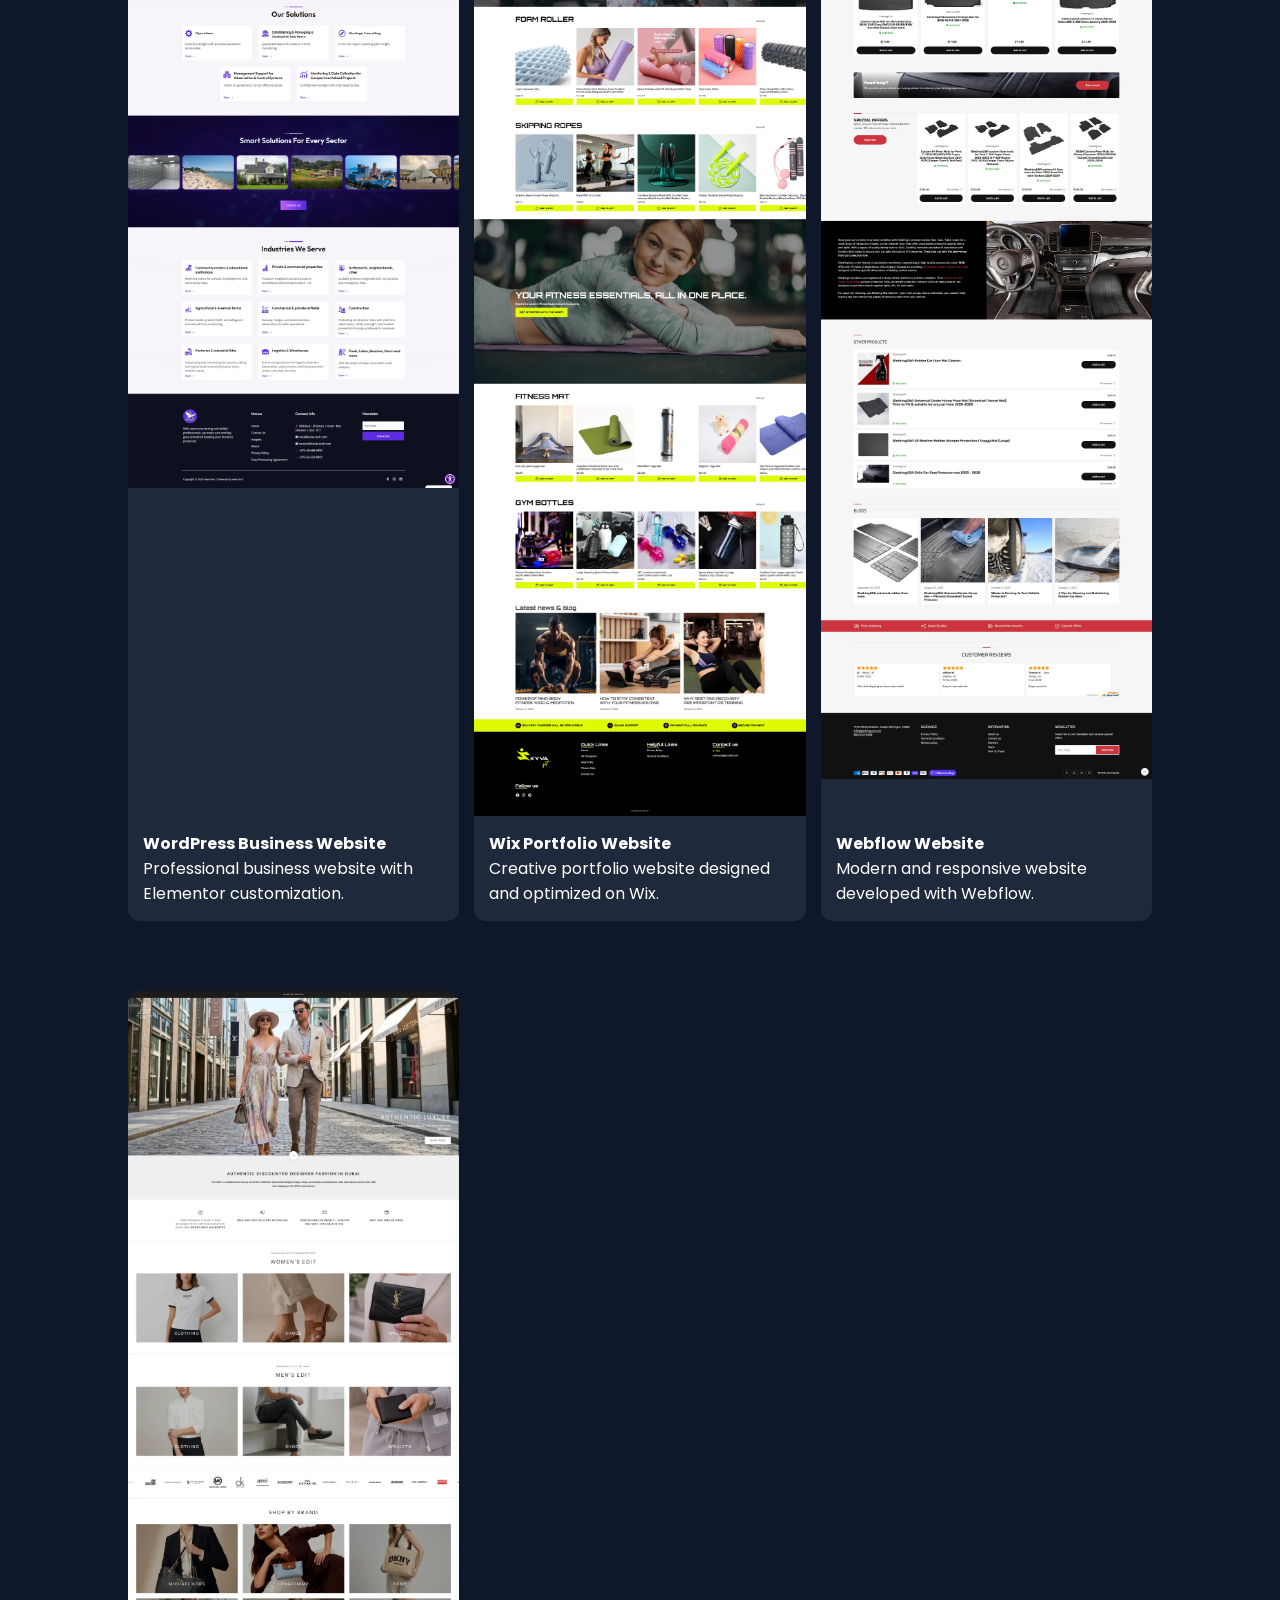
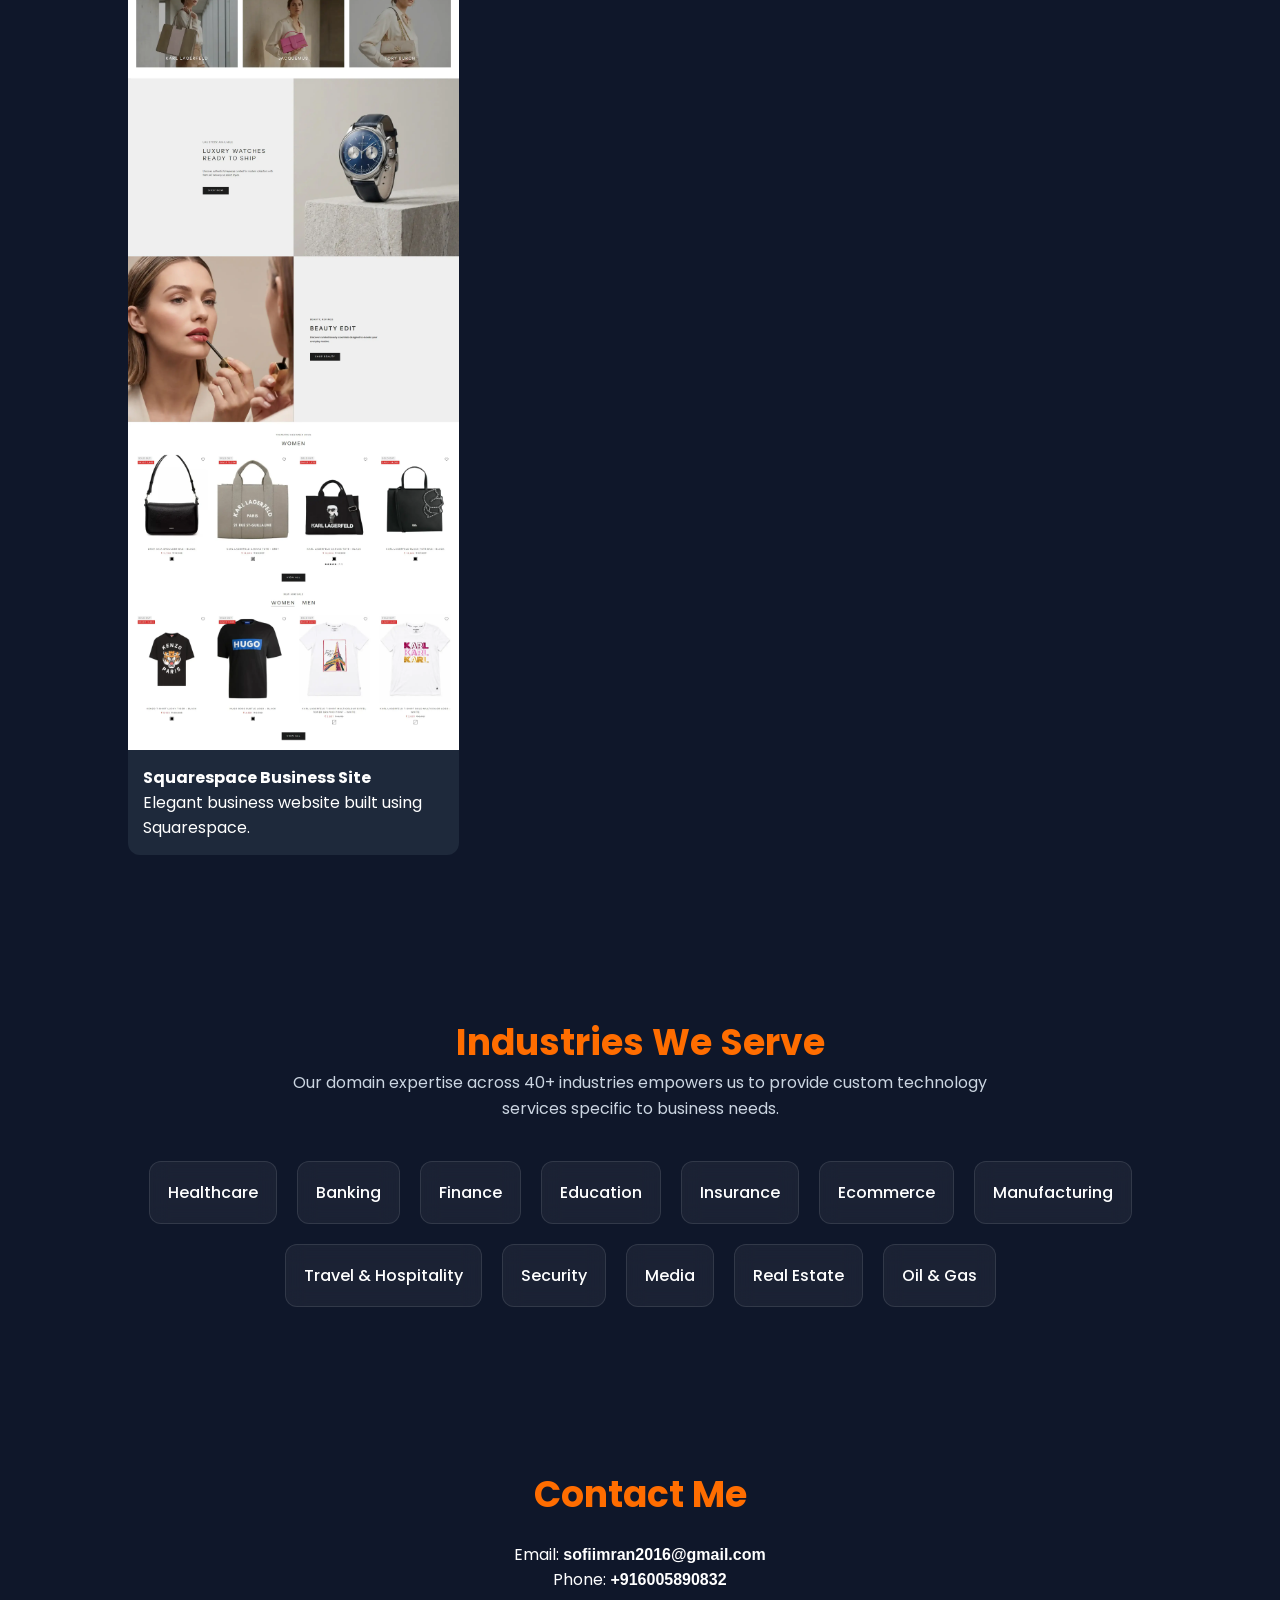
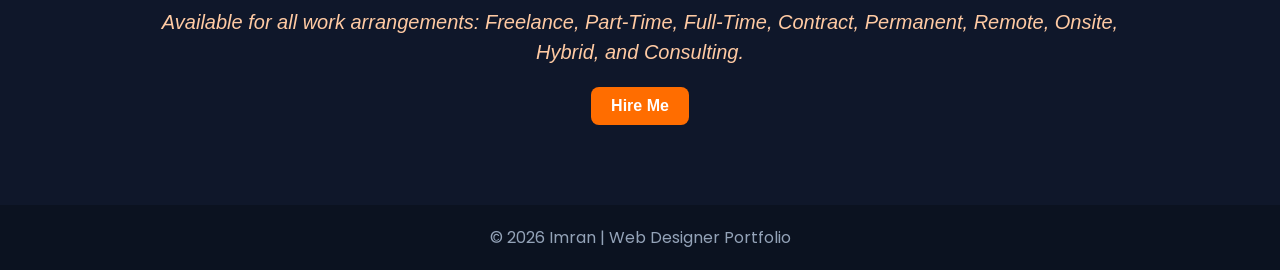
==== commit 39d076b4: "code added" ====
--- a/index.html
+++ b/index.html
@@ -289,7 +289,7 @@
 <section class="hero" id="home">
   <div>
     <h2>Hi, I'm <span>Imran</span></h2>
-    <p>Professional Web Designer & Shopify Developer with 3+ years experience in building modern, responsive and high-converting websites.</p>
+    <p>Professional Web Designer & Shopify Expert with 3+ years experience in building modern, responsive and high-converting websites.</p>
     <a href="#projects" class="btn">View My Work</a>
   </div>
 </section>
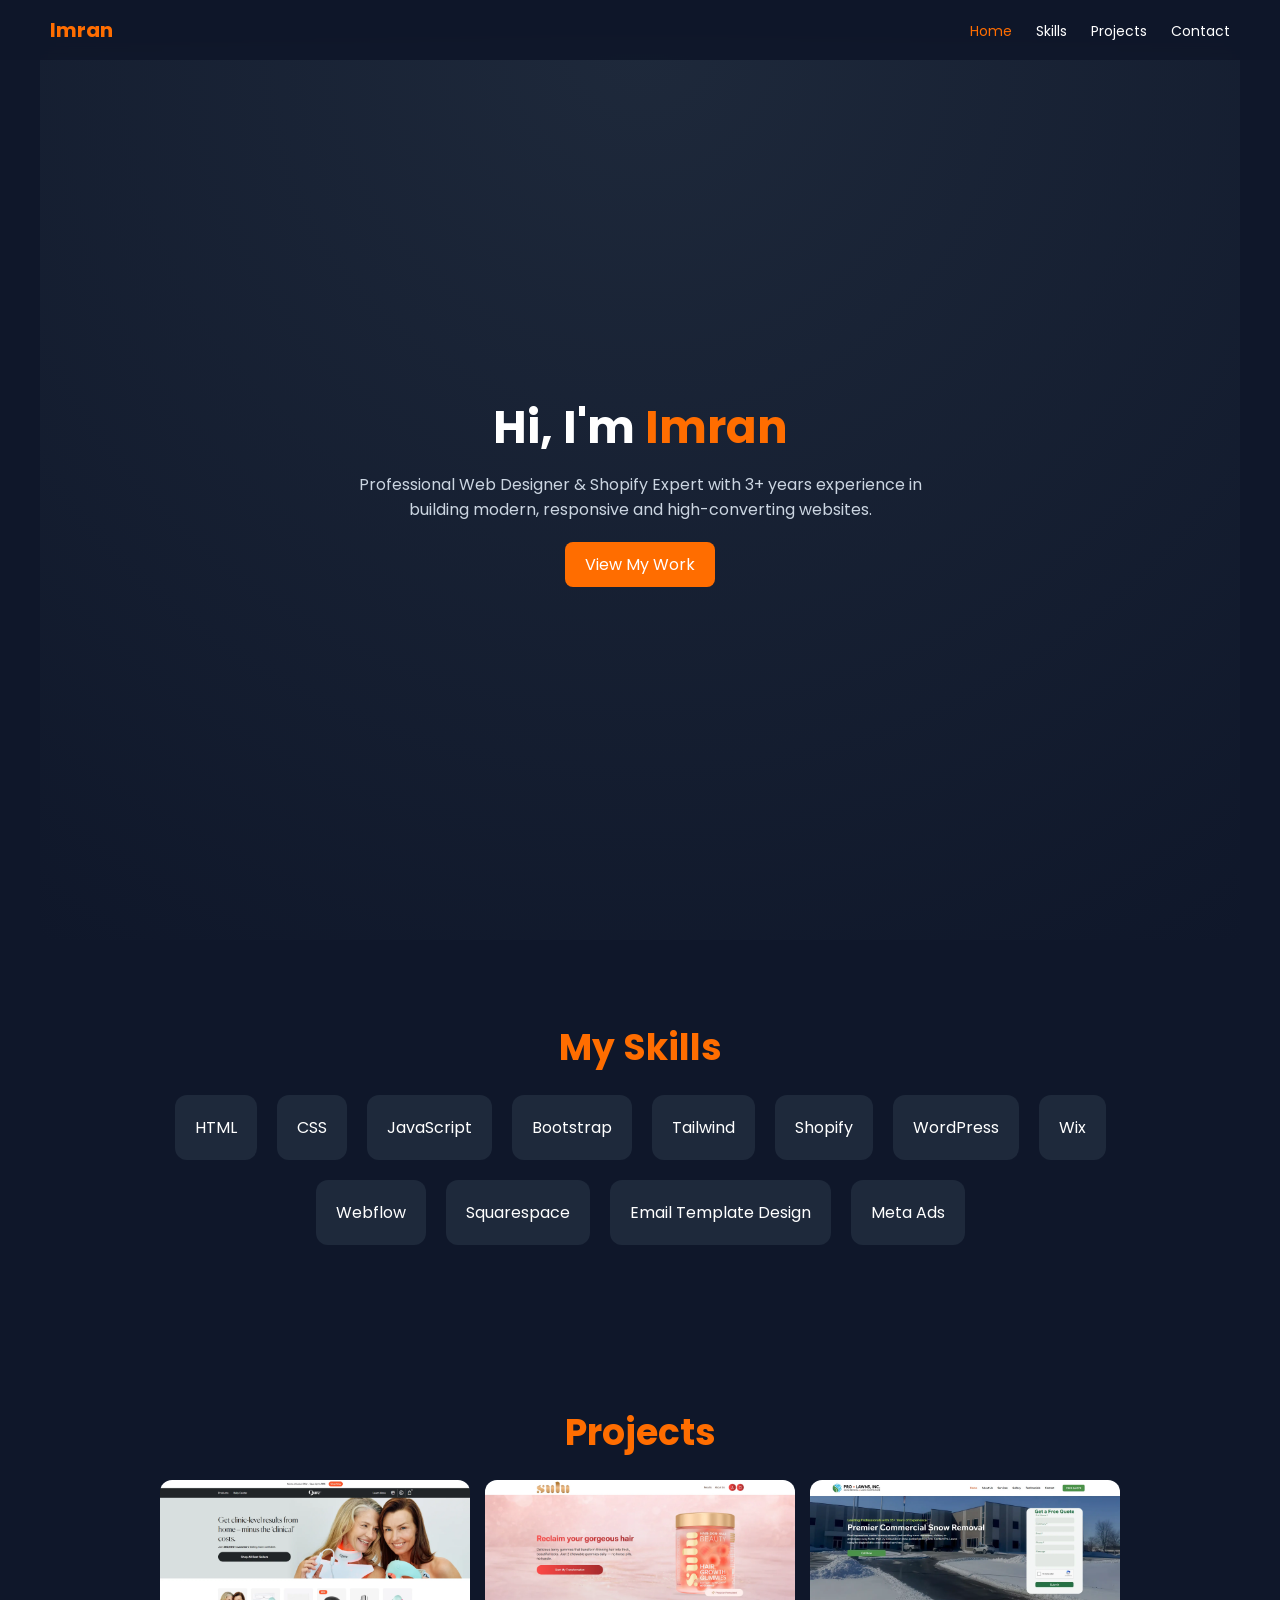
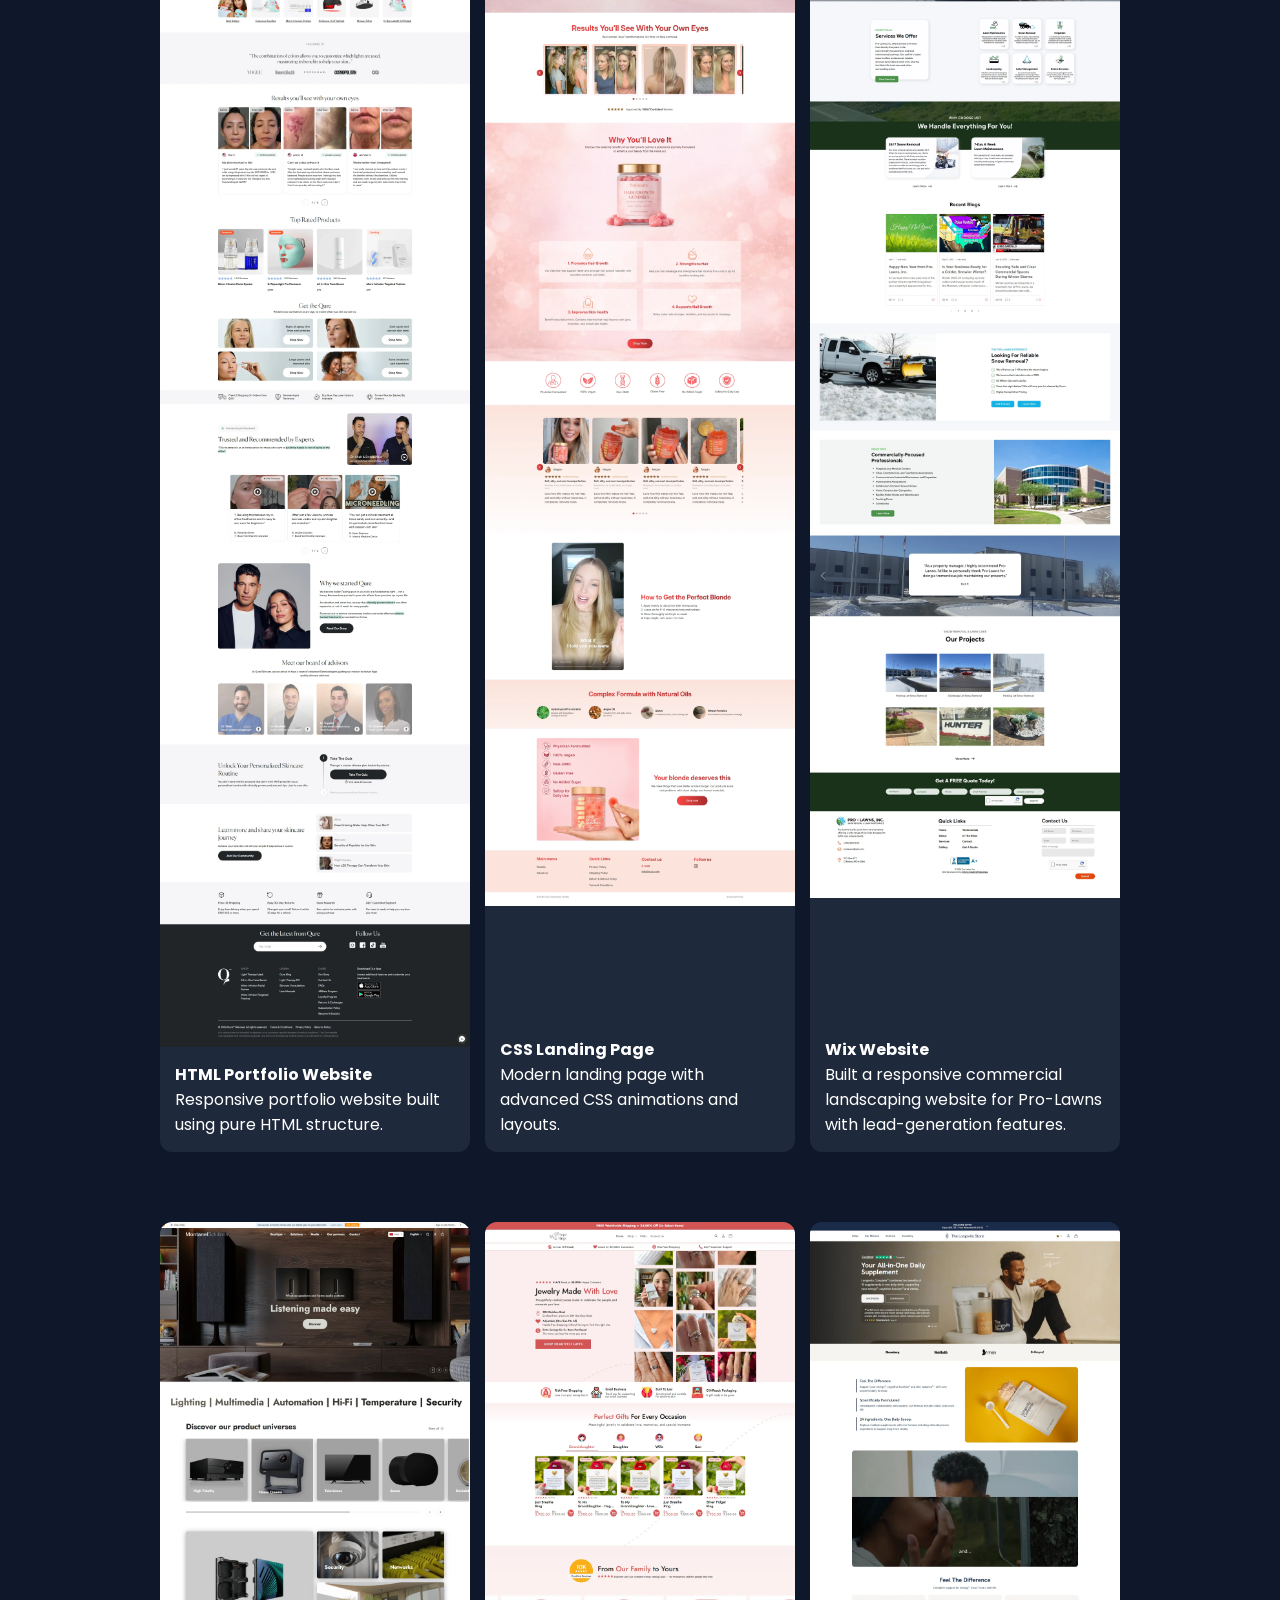
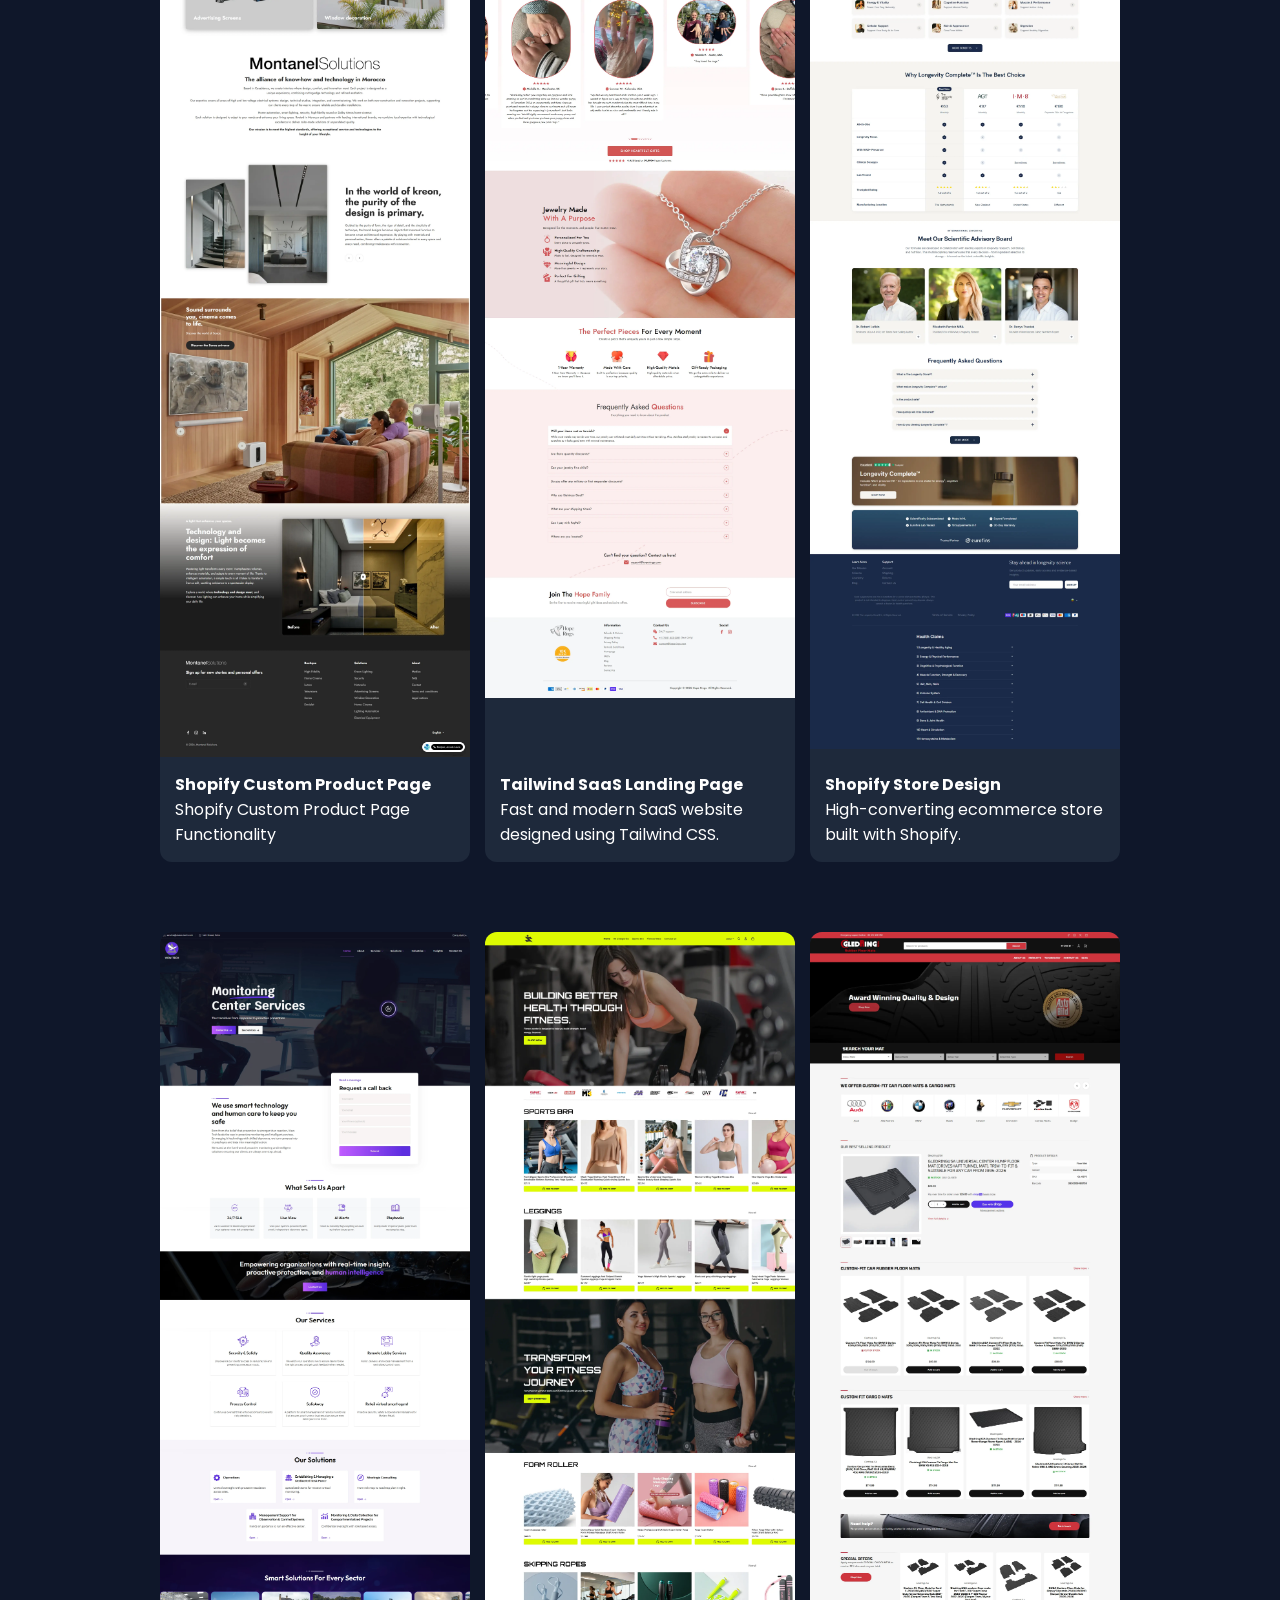
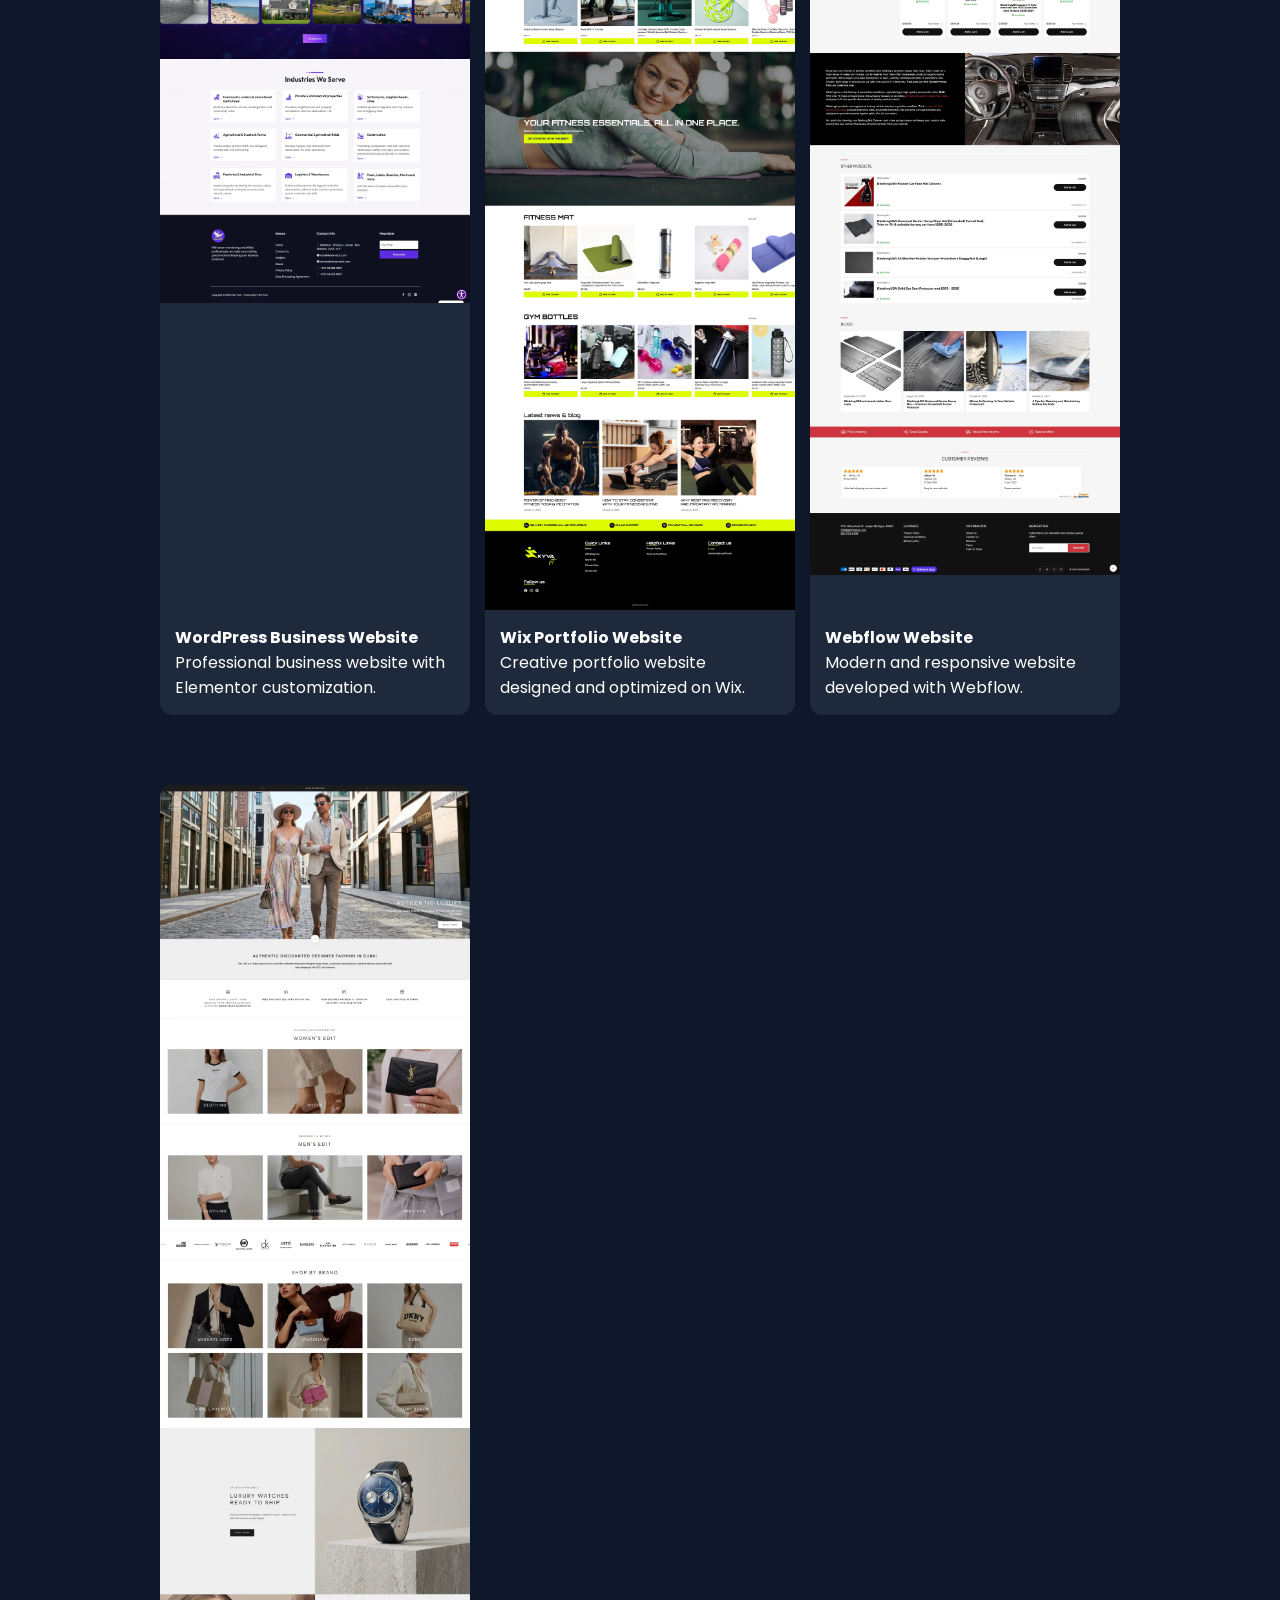
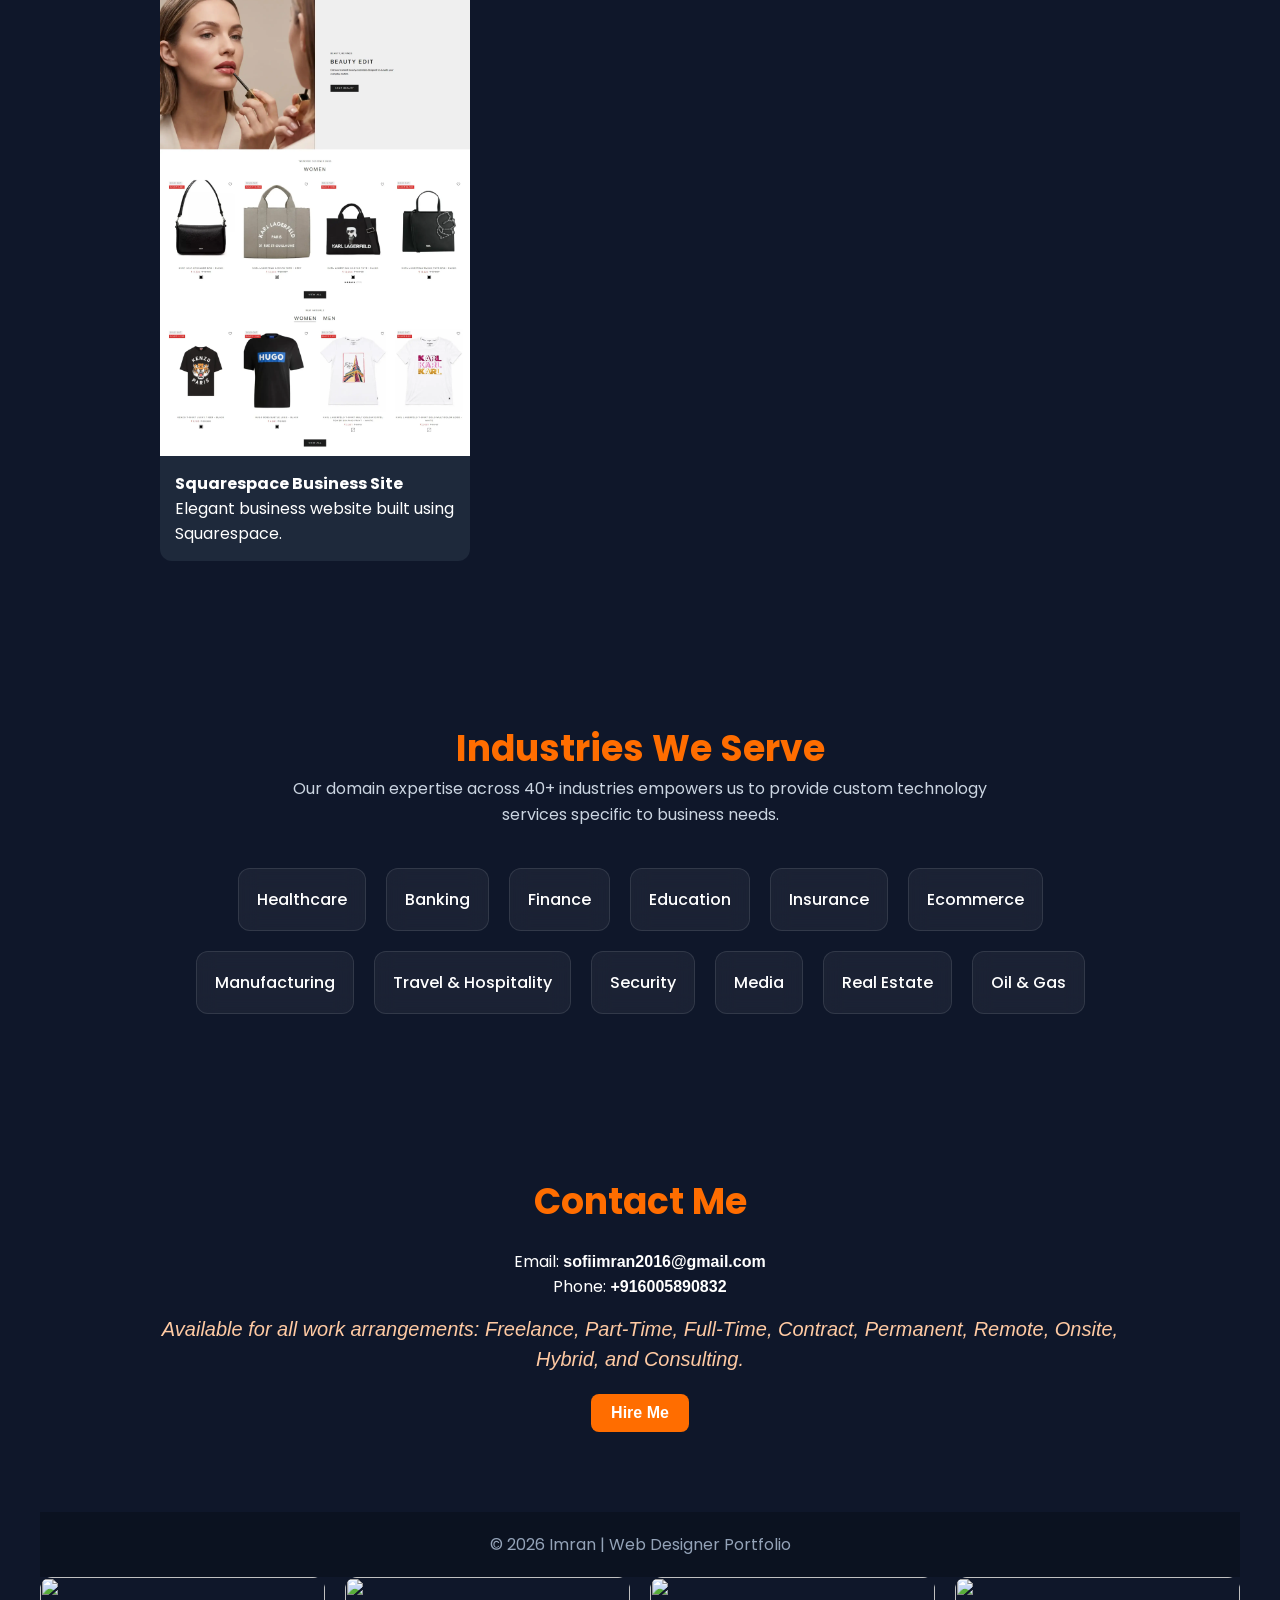
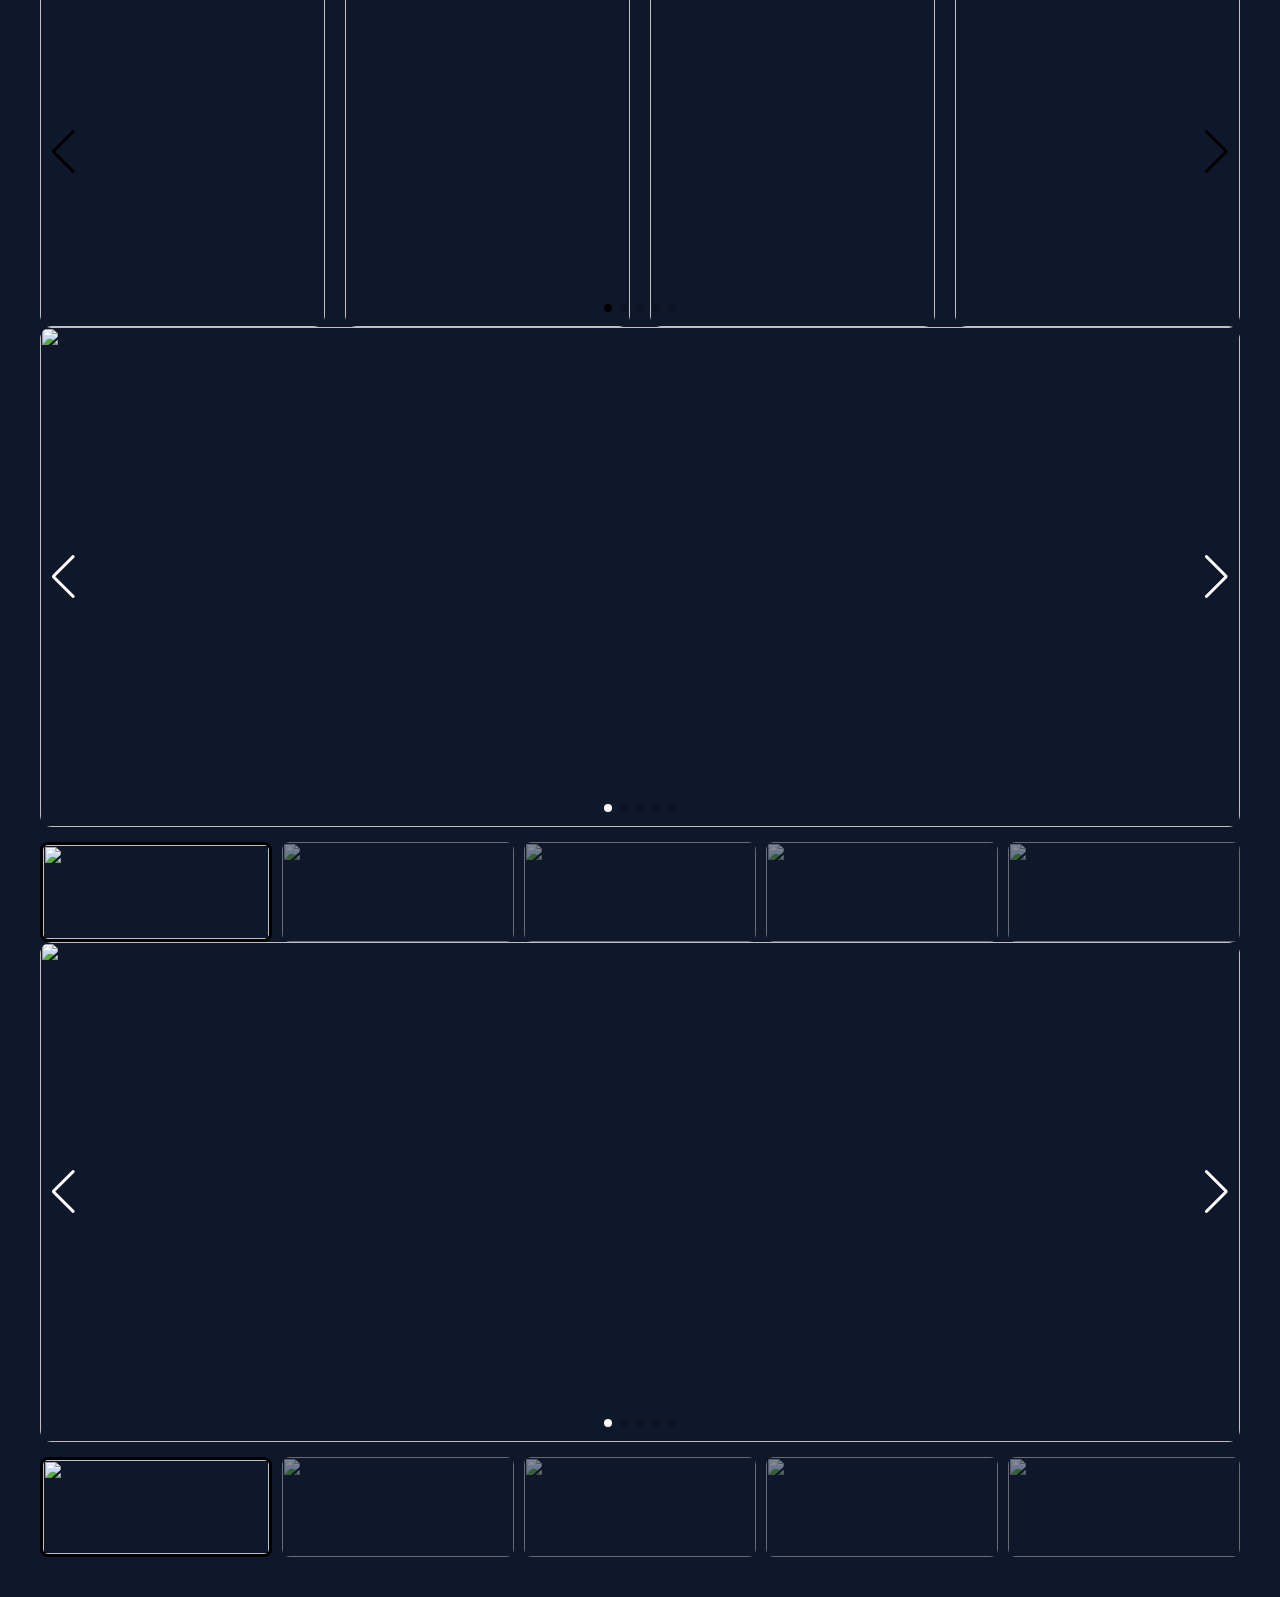
==== commit 4f3fdd62: "shopify css" ====
--- a/index.html
+++ b/index.html
@@ -486,4 +486,659 @@
 </script>
 
 </body>
-</html>+</html>
+
+
+
+
+<!-- complete swiper slider  -->
+ <!DOCTYPE html>
+<html lang="en">
+<head>
+<meta charset="UTF-8">
+<meta name="viewport" content="width=device-width, initial-scale=1.0">
+
+<link rel="stylesheet" href="https://cdn.jsdelivr.net/npm/swiper@11/swiper-bundle.min.css">
+
+<style>
+.custom-swiper{
+    width:100%;
+    position:relative;
+    padding-bottom:50px;
+}
+
+.custom-swiper .swiper-slide{
+    border-radius:12px;
+    overflow:hidden;
+}
+
+.custom-swiper .swiper-slide img{
+    width:100%;
+    height:350px;
+    object-fit:cover;
+    display:block;
+}
+
+.custom-swiper .swiper-button-next,
+.custom-swiper .swiper-button-prev{
+    color:#000;
+}
+
+.custom-swiper .swiper-pagination-bullet-active{
+    background:#000;
+}
+</style>
+</head>
+<body>
+
+<div class="custom-swiper swiper"
+     data-slides-desktop="4"
+     data-slides-tablet="2"
+     data-slides-mobile="1"
+     data-space="20"
+     data-loop="true"
+     data-autoplay="true"
+     data-autoplay-speed="3000"
+     data-pagination="true"
+     data-arrows="true">
+
+    <div class="swiper-wrapper">
+
+        <div class="swiper-slide">
+            <img src="https://picsum.photos/600/400?1" alt="">
+        </div>
+
+        <div class="swiper-slide">
+            <img src="https://picsum.photos/600/400?2" alt="">
+        </div>
+
+        <div class="swiper-slide">
+            <img src="https://picsum.photos/600/400?3" alt="">
+        </div>
+
+        <div class="swiper-slide">
+            <img src="https://picsum.photos/600/400?4" alt="">
+        </div>
+
+        <div class="swiper-slide">
+            <img src="https://picsum.photos/600/400?5" alt="">
+        </div>
+
+    </div>
+
+    <div class="swiper-pagination"></div>
+    <div class="swiper-button-prev"></div>
+    <div class="swiper-button-next"></div>
+
+</div>
+
+<script src="https://cdn.jsdelivr.net/npm/swiper@11/swiper-bundle.min.js"></script>
+
+<script>
+document.querySelectorAll('.custom-swiper').forEach(function(slider){
+
+    const desktopSlides = parseInt(slider.dataset.slidesDesktop) || 4;
+    const tabletSlides  = parseInt(slider.dataset.slidesTablet) || 2;
+    const mobileSlides  = parseInt(slider.dataset.slidesMobile) || 1;
+
+    const space         = parseInt(slider.dataset.space) || 20;
+    const loop          = slider.dataset.loop === "true";
+    const autoplay      = slider.dataset.autoplay === "true";
+    const autoplaySpeed = parseInt(slider.dataset.autoplaySpeed) || 3000;
+    const pagination    = slider.dataset.pagination === "true";
+    const arrows        = slider.dataset.arrows === "true";
+
+    if(!arrows){
+        slider.querySelector('.swiper-button-next')?.remove();
+        slider.querySelector('.swiper-button-prev')?.remove();
+    }
+
+    if(!pagination){
+        slider.querySelector('.swiper-pagination')?.remove();
+    }
+
+    new Swiper(slider,{
+        slidesPerView: desktopSlides,
+        spaceBetween: space,
+        loop: loop,
+
+        autoplay: autoplay ? {
+            delay: autoplaySpeed,
+            disableOnInteraction: false
+        } : false,
+
+        pagination: pagination ? {
+            el: slider.querySelector('.swiper-pagination'),
+            clickable: true
+        } : false,
+
+        navigation: arrows ? {
+            nextEl: slider.querySelector('.swiper-button-next'),
+            prevEl: slider.querySelector('.swiper-button-prev')
+        } : false,
+
+        breakpoints:{
+            0:{
+                slidesPerView: mobileSlides
+            },
+            768:{
+                slidesPerView: tabletSlides
+            },
+            1024:{
+                slidesPerView: desktopSlides
+            }
+        }
+    });
+
+});
+</script>
+
+</body>
+</html>
+<!-- complete swiper slider end -->
+
+
+
+
+
+
+
+
+
+<!-- complete thumbnail swiper with separate  -->
+<!DOCTYPE html>
+<html lang="en">
+<head>
+<meta charset="UTF-8">
+<meta name="viewport" content="width=device-width, initial-scale=1.0">
+
+<link rel="stylesheet" href="https://cdn.jsdelivr.net/npm/swiper@11/swiper-bundle.min.css">
+
+<style>
+*{
+    margin:0;
+    padding:0;
+    box-sizing:border-box;
+}
+
+body{
+    padding:40px;
+    font-family:Arial,sans-serif;
+}
+
+.custom-gallery{
+    max-width:1200px;
+    margin:auto;
+}
+
+.main-swiper{
+    margin-bottom:15px;
+}
+
+.main-swiper .swiper-slide{
+    border-radius:12px;
+    overflow:hidden;
+}
+
+.main-swiper img{
+    width:100%;
+    height:500px;
+    object-fit:cover;
+    display:block;
+}
+
+.thumb-swiper .swiper-slide{
+    height:100px;
+    opacity:.5;
+    cursor:pointer;
+    border-radius:8px;
+    overflow:hidden;
+    transition:.3s;
+}
+
+.thumb-swiper .swiper-slide-thumb-active{
+    opacity:1;
+    border:3px solid #000;
+}
+
+.thumb-swiper img{
+    width:100%;
+    height:100%;
+    object-fit:cover;
+    display:block;
+}
+
+.swiper-button-next,
+.swiper-button-prev{
+    color:#fff;
+}
+
+.swiper-pagination-bullet-active{
+    background:#fff;
+}
+
+@media(max-width:767px){
+    .main-swiper img{
+        height:300px;
+    }
+
+    .thumb-swiper .swiper-slide{
+        height:70px;
+    }
+}
+</style>
+</head>
+<body>
+
+<!--
+MAIN SLIDER SETTINGS
+data-main-desktop="1"
+data-main-tablet="1"
+data-main-mobile="1"
+data-main-space="20"
+
+THUMBNAIL SETTINGS
+data-thumb-desktop="5"
+data-thumb-tablet="4"
+data-thumb-mobile="3"
+data-thumb-space="10"
+-->
+
+<div class="custom-gallery"
+
+     data-main-desktop="1"
+     data-main-tablet="1"
+     data-main-mobile="1"
+     data-main-space="20"
+
+     data-thumb-desktop="5"
+     data-thumb-tablet="4"
+     data-thumb-mobile="3"
+     data-thumb-space="10"
+
+     data-loop="true"
+     data-autoplay="true"
+     data-autoplay-speed="3000"
+     data-pagination="true"
+     data-arrows="true">
+
+    <!-- MAIN SLIDER -->
+    <div class="swiper main-swiper">
+
+        <div class="swiper-wrapper">
+
+            <div class="swiper-slide">
+                <img src="https://picsum.photos/id/1015/1200/700" alt="">
+            </div>
+
+            <div class="swiper-slide">
+                <img src="https://picsum.photos/id/1016/1200/700" alt="">
+            </div>
+
+            <div class="swiper-slide">
+                <img src="https://picsum.photos/id/1018/1200/700" alt="">
+            </div>
+
+            <div class="swiper-slide">
+                <img src="https://picsum.photos/id/1020/1200/700" alt="">
+            </div>
+
+            <div class="swiper-slide">
+                <img src="https://picsum.photos/id/1024/1200/700" alt="">
+            </div>
+
+        </div>
+
+        <div class="swiper-pagination"></div>
+        <div class="swiper-button-prev"></div>
+        <div class="swiper-button-next"></div>
+
+    </div>
+
+    <!-- THUMBNAIL SLIDER -->
+    <div class="swiper thumb-swiper">
+
+        <div class="swiper-wrapper">
+
+            <div class="swiper-slide">
+                <img src="https://picsum.photos/id/1015/300/200" alt="">
+            </div>
+
+            <div class="swiper-slide">
+                <img src="https://picsum.photos/id/1016/300/200" alt="">
+            </div>
+
+            <div class="swiper-slide">
+                <img src="https://picsum.photos/id/1018/300/200" alt="">
+            </div>
+
+            <div class="swiper-slide">
+                <img src="https://picsum.photos/id/1020/300/200" alt="">
+            </div>
+
+            <div class="swiper-slide">
+                <img src="https://picsum.photos/id/1024/300/200" alt="">
+            </div>
+
+        </div>
+
+    </div>
+
+</div>
+
+<script src="https://cdn.jsdelivr.net/npm/swiper@11/swiper-bundle.min.js"></script>
+
+<script>
+document.querySelectorAll('.custom-gallery').forEach(function(gallery){
+
+    const loop = gallery.dataset.loop === "true";
+    const autoplay = gallery.dataset.autoplay === "true";
+    const autoplaySpeed = parseInt(gallery.dataset.autoplaySpeed) || 3000;
+    const pagination = gallery.dataset.pagination === "true";
+    const arrows = gallery.dataset.arrows === "true";
+
+    // MAIN SETTINGS
+    const mainDesktop = parseInt(gallery.dataset.mainDesktop) || 1;
+    const mainTablet = parseInt(gallery.dataset.mainTablet) || 1;
+    const mainMobile = parseInt(gallery.dataset.mainMobile) || 1;
+    const mainSpace = parseInt(gallery.dataset.mainSpace) || 20;
+
+    // THUMB SETTINGS
+    const thumbDesktop = parseInt(gallery.dataset.thumbDesktop) || 5;
+    const thumbTablet = parseInt(gallery.dataset.thumbTablet) || 4;
+    const thumbMobile = parseInt(gallery.dataset.thumbMobile) || 3;
+    const thumbSpace = parseInt(gallery.dataset.thumbSpace) || 10;
+
+    const thumbSwiper = new Swiper(
+        gallery.querySelector('.thumb-swiper'),
+        {
+            spaceBetween: thumbSpace,
+            watchSlidesProgress: true,
+
+            breakpoints:{
+                0:{
+                    slidesPerView: thumbMobile
+                },
+                768:{
+                    slidesPerView: thumbTablet
+                },
+                1024:{
+                    slidesPerView: thumbDesktop
+                }
+            }
+        }
+    );
+
+    new Swiper(
+        gallery.querySelector('.main-swiper'),
+        {
+            slidesPerView: mainDesktop,
+            spaceBetween: mainSpace,
+            loop: loop,
+
+            autoplay: autoplay ? {
+                delay: autoplaySpeed,
+                disableOnInteraction: false
+            } : false,
+
+            pagination: pagination ? {
+                el: gallery.querySelector('.swiper-pagination'),
+                clickable: true
+            } : false,
+
+            navigation: arrows ? {
+                nextEl: gallery.querySelector('.swiper-button-next'),
+                prevEl: gallery.querySelector('.swiper-button-prev')
+            } : false,
+
+            breakpoints:{
+                0:{
+                    slidesPerView: mainMobile
+                },
+                768:{
+                    slidesPerView: mainTablet
+                },
+                1024:{
+                    slidesPerView: mainDesktop
+                }
+            },
+
+            thumbs:{
+                swiper: thumbSwiper
+            }
+        }
+    );
+
+});
+</script>
+
+</body>
+</html>
+<!-- complete thumbnail swiper with separate end -->
+
+
+
+
+
+
+
+
+
+
+
+
+
+
+<!-- complete thumbnail swiper   -->
+ <!DOCTYPE html>
+<html lang="en">
+<head>
+<meta charset="UTF-8">
+<meta name="viewport" content="width=device-width, initial-scale=1.0">
+
+<link rel="stylesheet" href="https://cdn.jsdelivr.net/npm/swiper@11/swiper-bundle.min.css">
+
+<style>
+*{
+    margin:0;
+    padding:0;
+    box-sizing:border-box;
+}
+
+body{
+    padding:40px;
+    font-family:Arial,sans-serif;
+}
+
+.custom-gallery{
+    max-width:1200px;
+    margin:auto;
+}
+
+.main-swiper{
+    margin-bottom:15px;
+}
+
+.main-swiper .swiper-slide{
+    border-radius:12px;
+    overflow:hidden;
+}
+
+.main-swiper img{
+    width:100%;
+    height:500px;
+    object-fit:cover;
+    display:block;
+}
+
+.thumb-swiper .swiper-slide{
+    height:100px;
+    opacity:.5;
+    cursor:pointer;
+    border-radius:8px;
+    overflow:hidden;
+    transition:.3s;
+}
+
+.thumb-swiper .swiper-slide-thumb-active{
+    opacity:1;
+    border:3px solid #000;
+}
+
+.thumb-swiper img{
+    width:100%;
+    height:100%;
+    object-fit:cover;
+    display:block;
+}
+
+.swiper-button-next,
+.swiper-button-prev{
+    color:#fff;
+}
+
+.swiper-pagination-bullet-active{
+    background:#fff;
+}
+</style>
+</head>
+<body>
+
+<div class="custom-gallery"
+     data-main-desktop="1"
+     data-thumb-desktop="5"
+     data-thumb-tablet="4"
+     data-thumb-mobile="3"
+     data-loop="true"
+     data-autoplay="true"
+     data-autoplay-speed="3000"
+     data-pagination="true"
+     data-arrows="true">
+
+    <!-- Main Slider -->
+    <div class="swiper main-swiper">
+        <div class="swiper-wrapper">
+
+            <div class="swiper-slide">
+                <img src="https://picsum.photos/id/1015/1200/700" alt="">
+            </div>
+
+            <div class="swiper-slide">
+                <img src="https://picsum.photos/id/1016/1200/700" alt="">
+            </div>
+
+            <div class="swiper-slide">
+                <img src="https://picsum.photos/id/1018/1200/700" alt="">
+            </div>
+
+            <div class="swiper-slide">
+                <img src="https://picsum.photos/id/1020/1200/700" alt="">
+            </div>
+
+            <div class="swiper-slide">
+                <img src="https://picsum.photos/id/1024/1200/700" alt="">
+            </div>
+
+        </div>
+
+        <div class="swiper-pagination"></div>
+        <div class="swiper-button-prev"></div>
+        <div class="swiper-button-next"></div>
+    </div>
+
+    <!-- Thumbnail Slider -->
+    <div class="swiper thumb-swiper">
+        <div class="swiper-wrapper">
+
+            <div class="swiper-slide">
+                <img src="https://picsum.photos/id/1015/300/200" alt="">
+            </div>
+
+            <div class="swiper-slide">
+                <img src="https://picsum.photos/id/1016/300/200" alt="">
+            </div>
+
+            <div class="swiper-slide">
+                <img src="https://picsum.photos/id/1018/300/200" alt="">
+            </div>
+
+            <div class="swiper-slide">
+                <img src="https://picsum.photos/id/1020/300/200" alt="">
+            </div>
+
+            <div class="swiper-slide">
+                <img src="https://picsum.photos/id/1024/300/200" alt="">
+            </div>
+
+        </div>
+    </div>
+
+</div>
+
+<script src="https://cdn.jsdelivr.net/npm/swiper@11/swiper-bundle.min.js"></script>
+
+<script>
+document.querySelectorAll('.custom-gallery').forEach(function(gallery){
+
+    const loop = gallery.dataset.loop === "true";
+    const autoplay = gallery.dataset.autoplay === "true";
+    const autoplaySpeed = parseInt(gallery.dataset.autoplaySpeed) || 3000;
+    const pagination = gallery.dataset.pagination === "true";
+    const arrows = gallery.dataset.arrows === "true";
+
+    const thumbDesktop = parseInt(gallery.dataset.thumbDesktop) || 5;
+    const thumbTablet = parseInt(gallery.dataset.thumbTablet) || 4;
+    const thumbMobile = parseInt(gallery.dataset.thumbMobile) || 3;
+
+    const thumbSwiper = new Swiper(
+        gallery.querySelector('.thumb-swiper'),
+        {
+            spaceBetween:10,
+            watchSlidesProgress:true,
+
+            breakpoints:{
+                0:{
+                    slidesPerView:thumbMobile
+                },
+                768:{
+                    slidesPerView:thumbTablet
+                },
+                1024:{
+                    slidesPerView:thumbDesktop
+                }
+            }
+        }
+    );
+
+    new Swiper(
+        gallery.querySelector('.main-swiper'),
+        {
+            loop:loop,
+
+            autoplay: autoplay ? {
+                delay: autoplaySpeed,
+                disableOnInteraction:false
+            } : false,
+
+            pagination: pagination ? {
+                el: gallery.querySelector('.swiper-pagination'),
+                clickable:true
+            } : false,
+
+            navigation: arrows ? {
+                nextEl: gallery.querySelector('.swiper-button-next'),
+                prevEl: gallery.querySelector('.swiper-button-prev')
+            } : false,
+
+            thumbs:{
+                swiper:thumbSwiper
+            }
+        }
+    );
+
+});
+</script>
+
+</body>
+</html>
+<!-- complete thumbnail swiper end  -->
